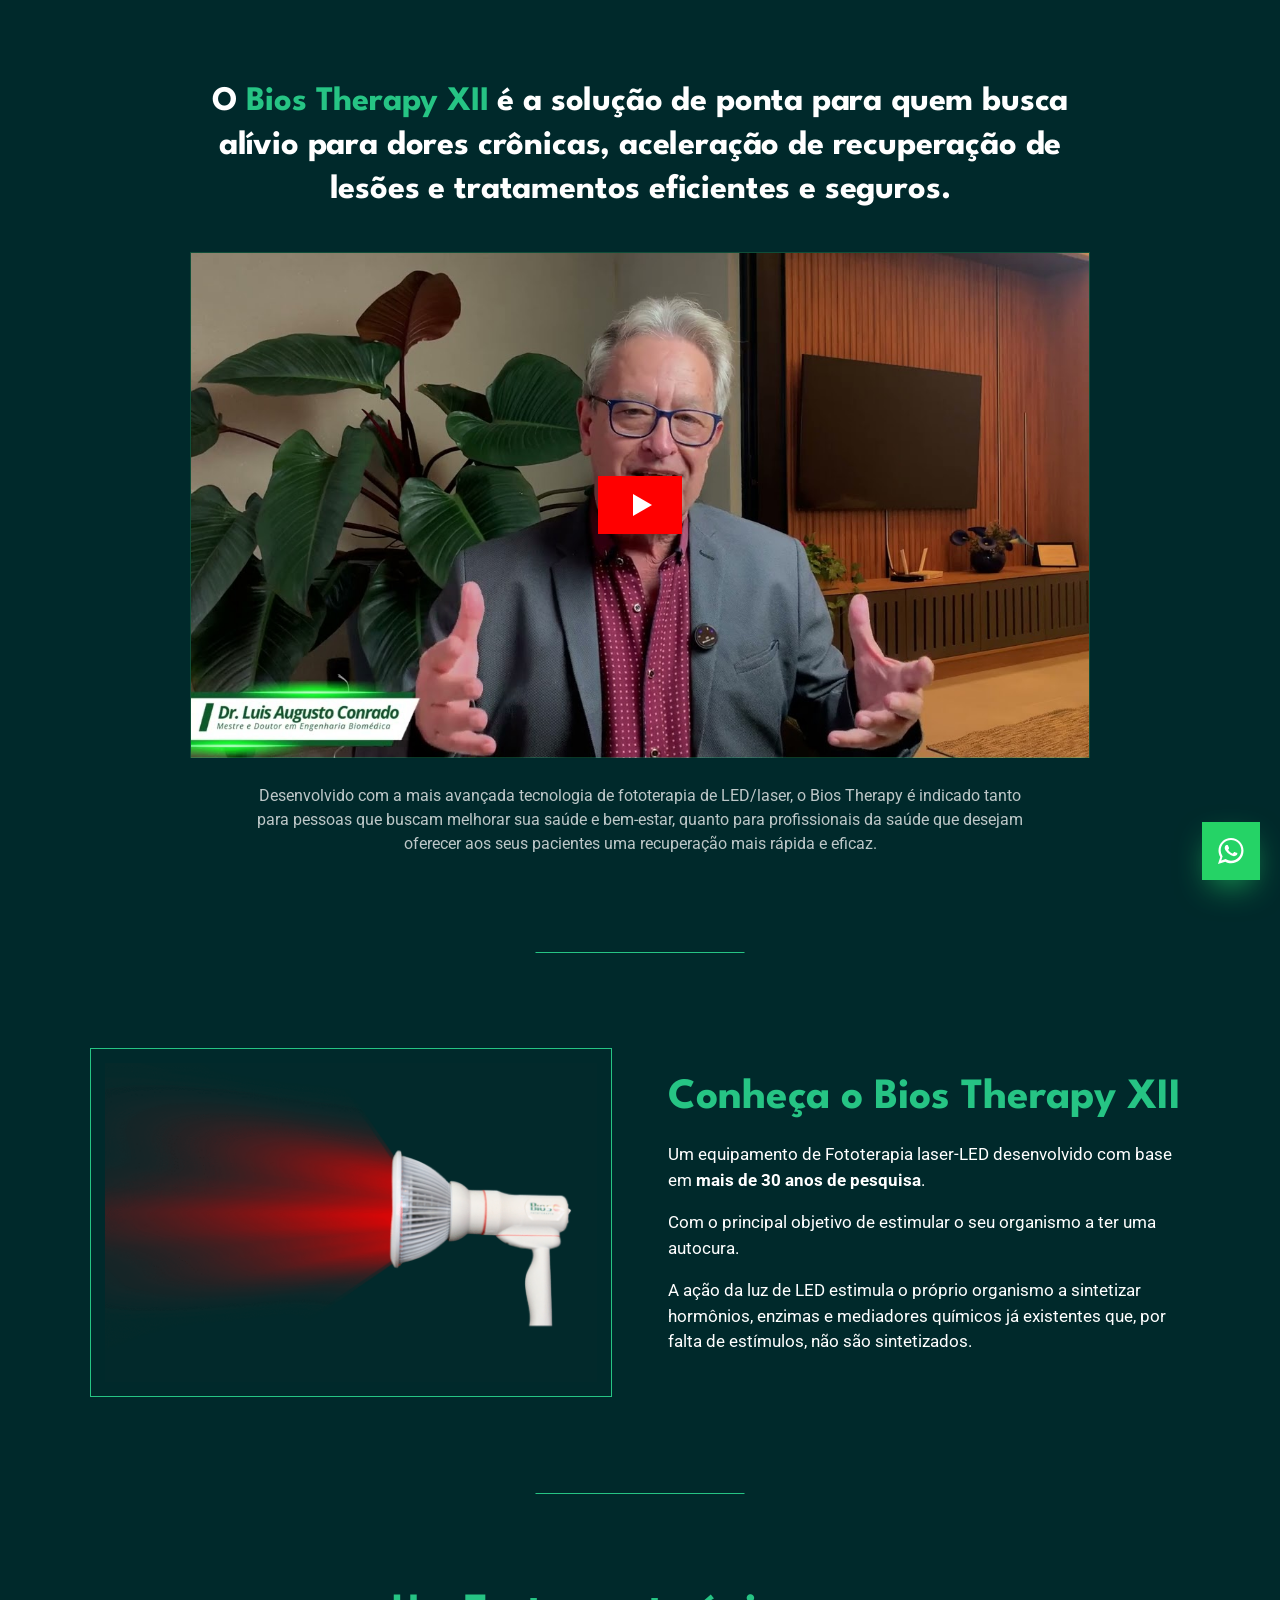
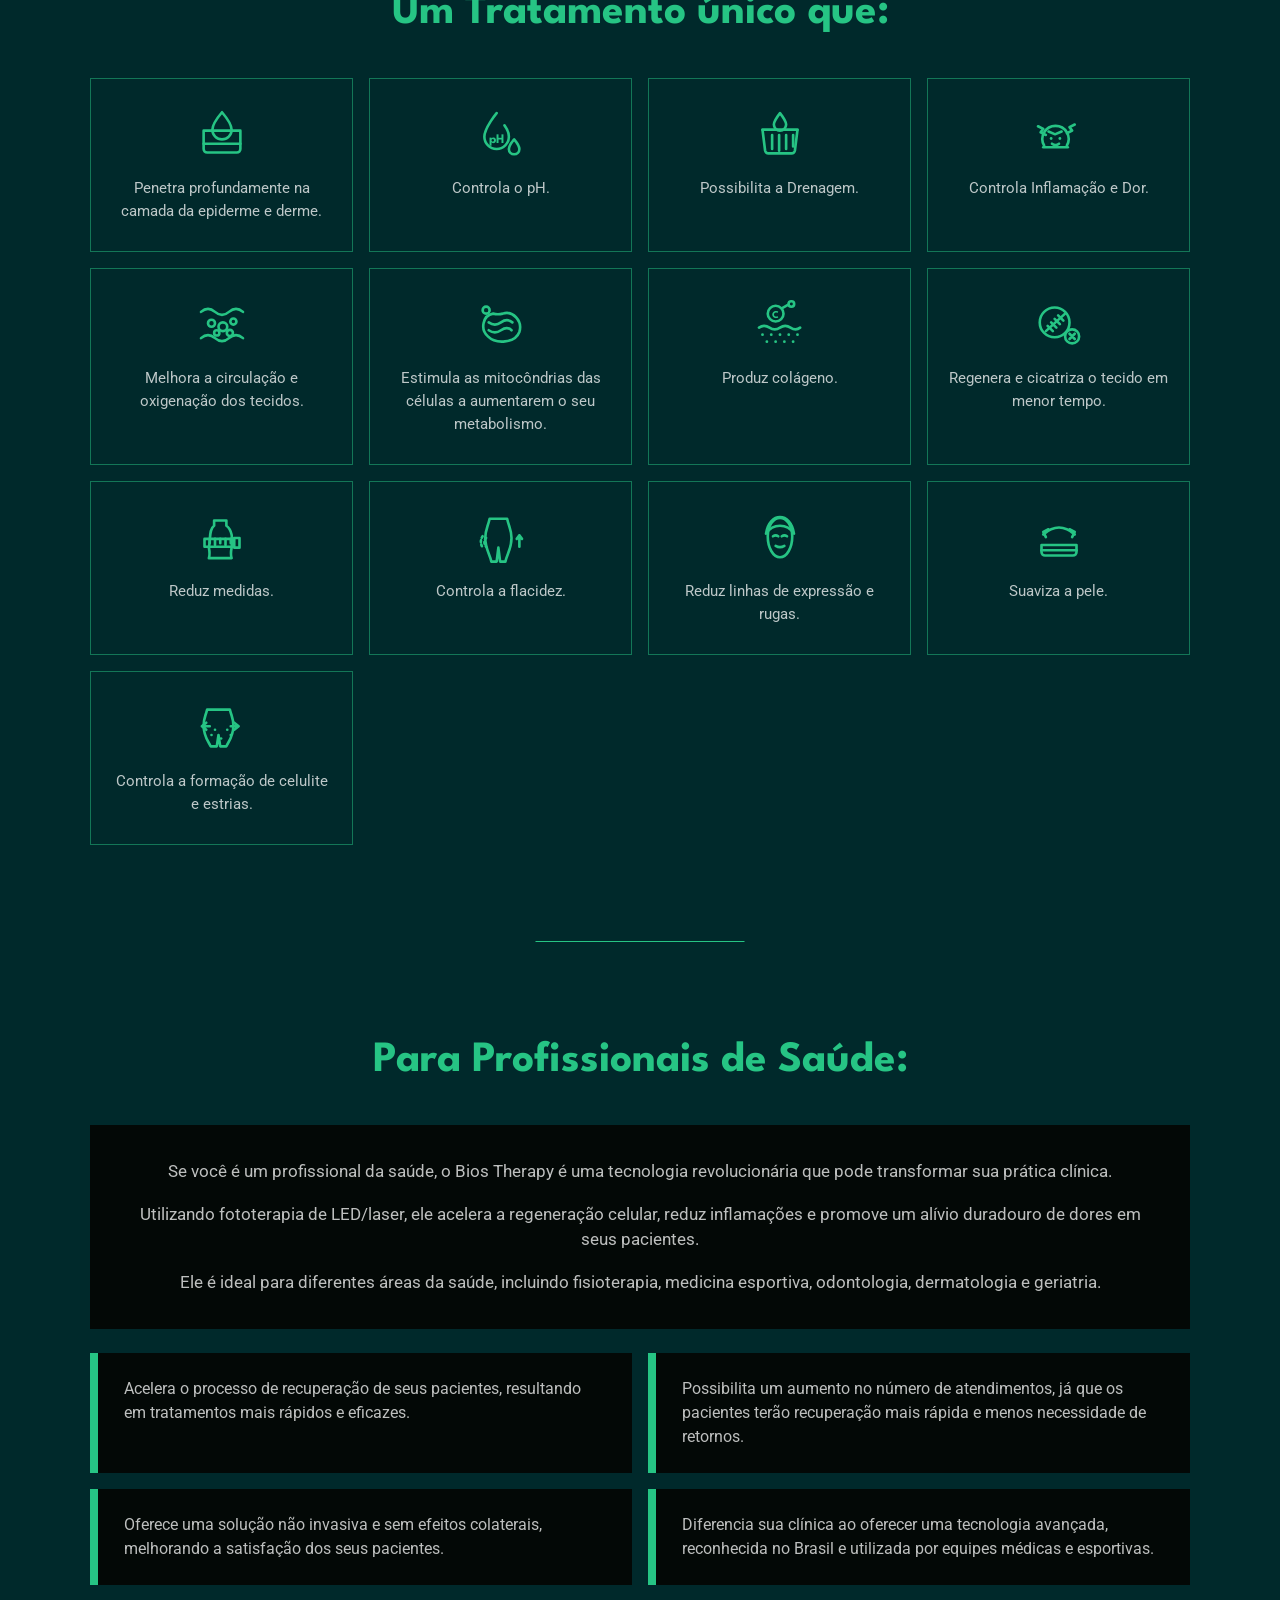
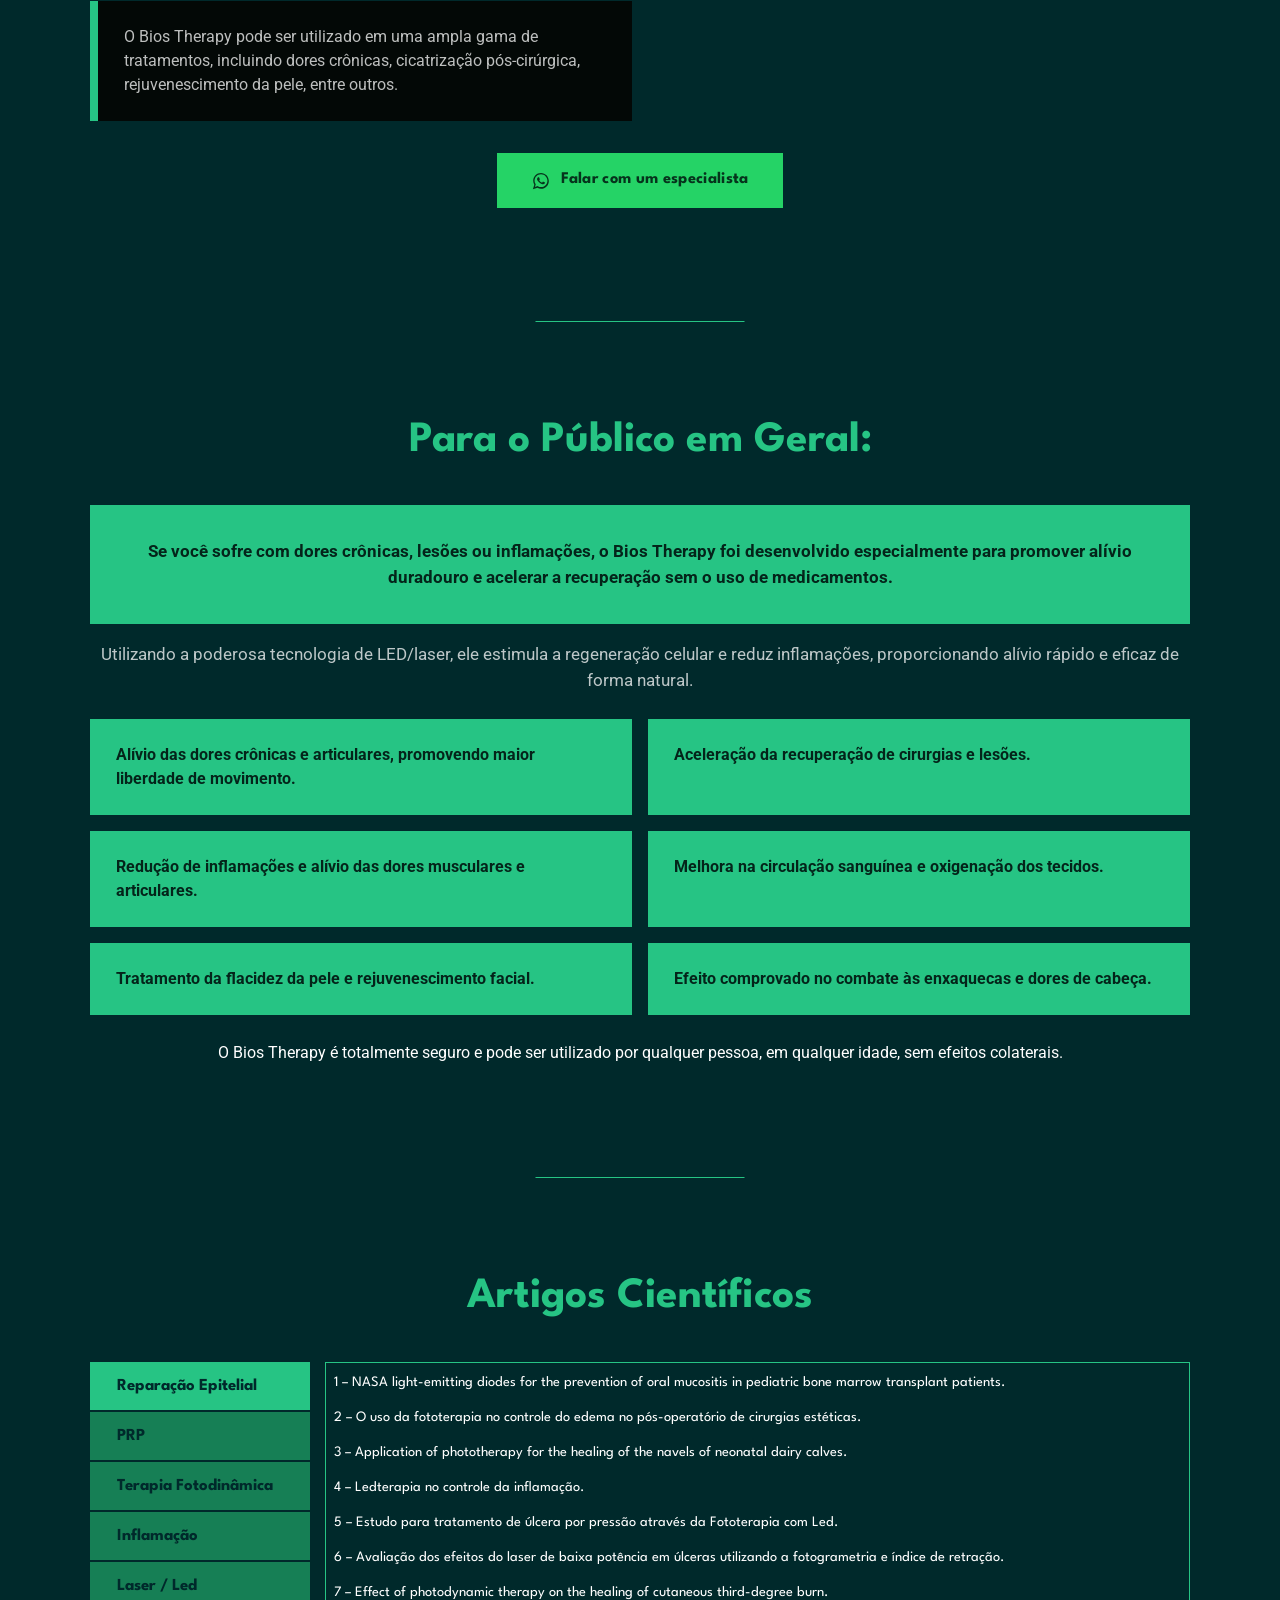
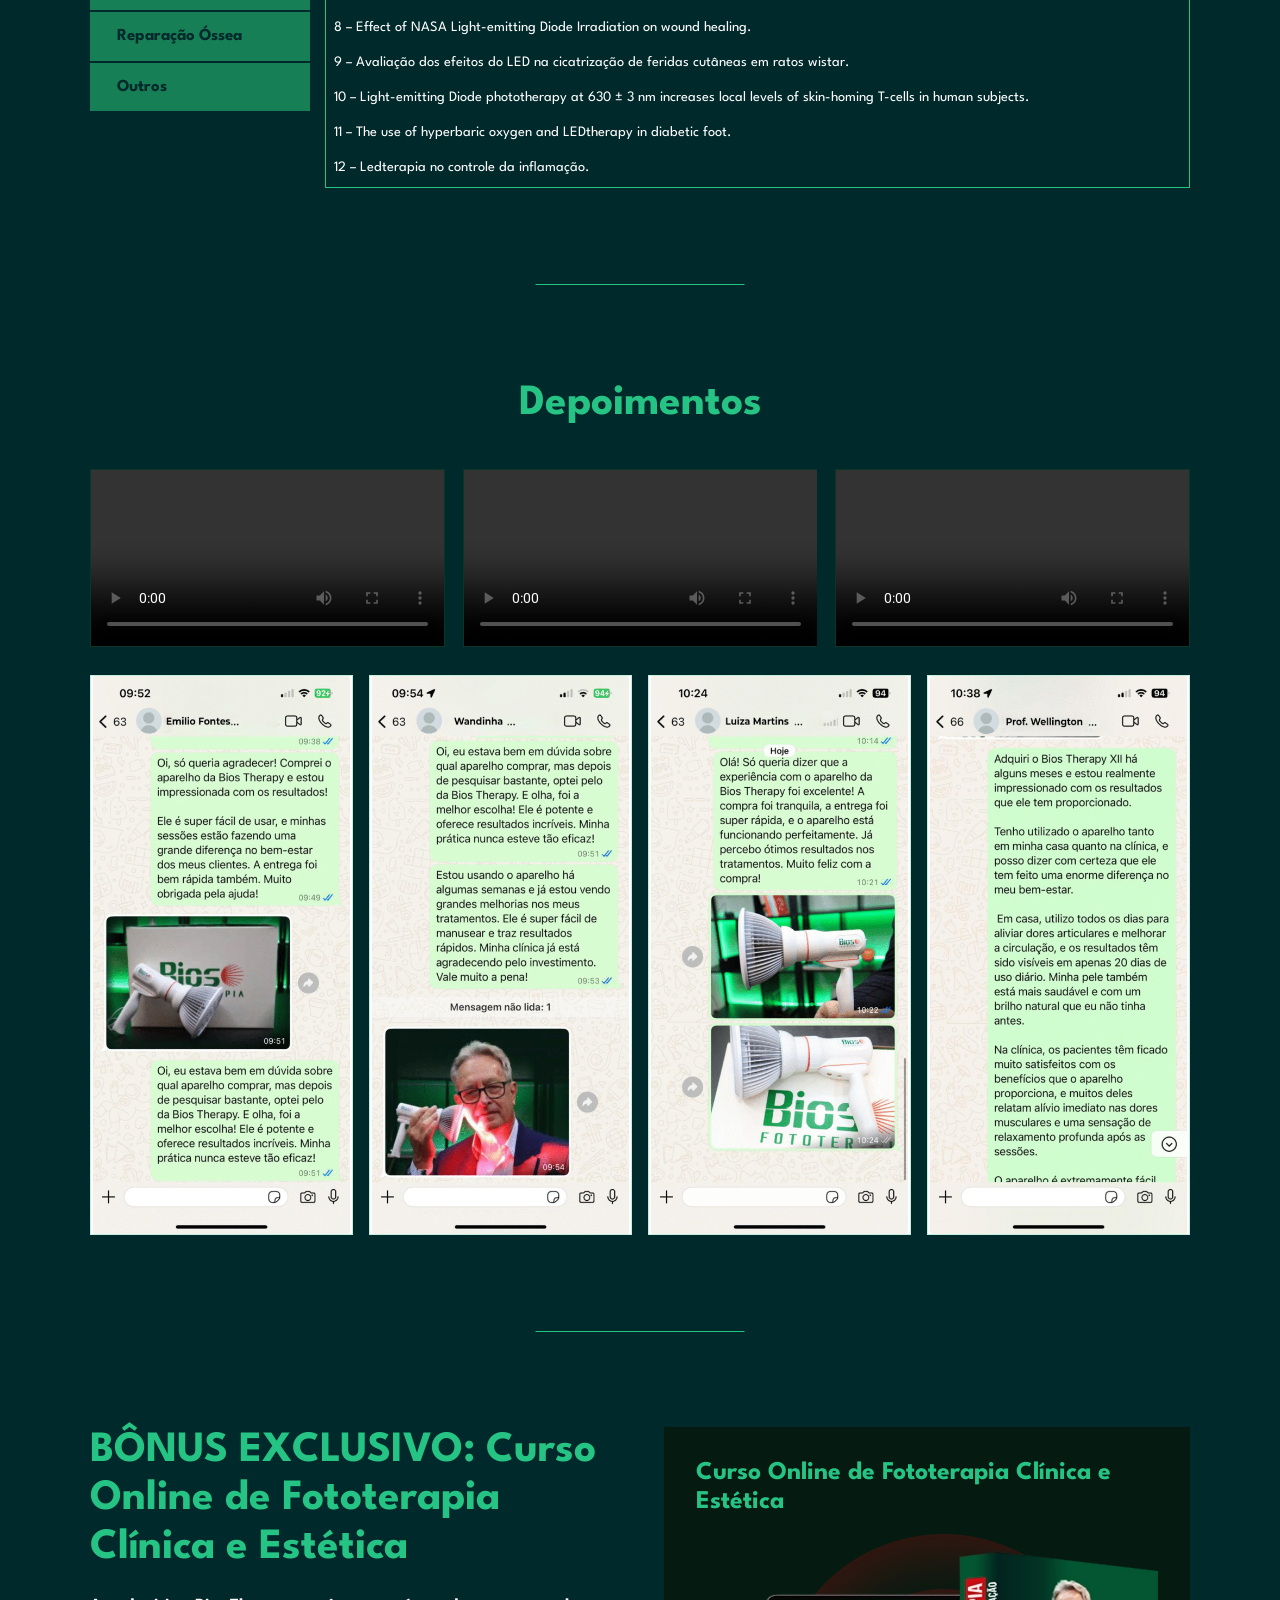
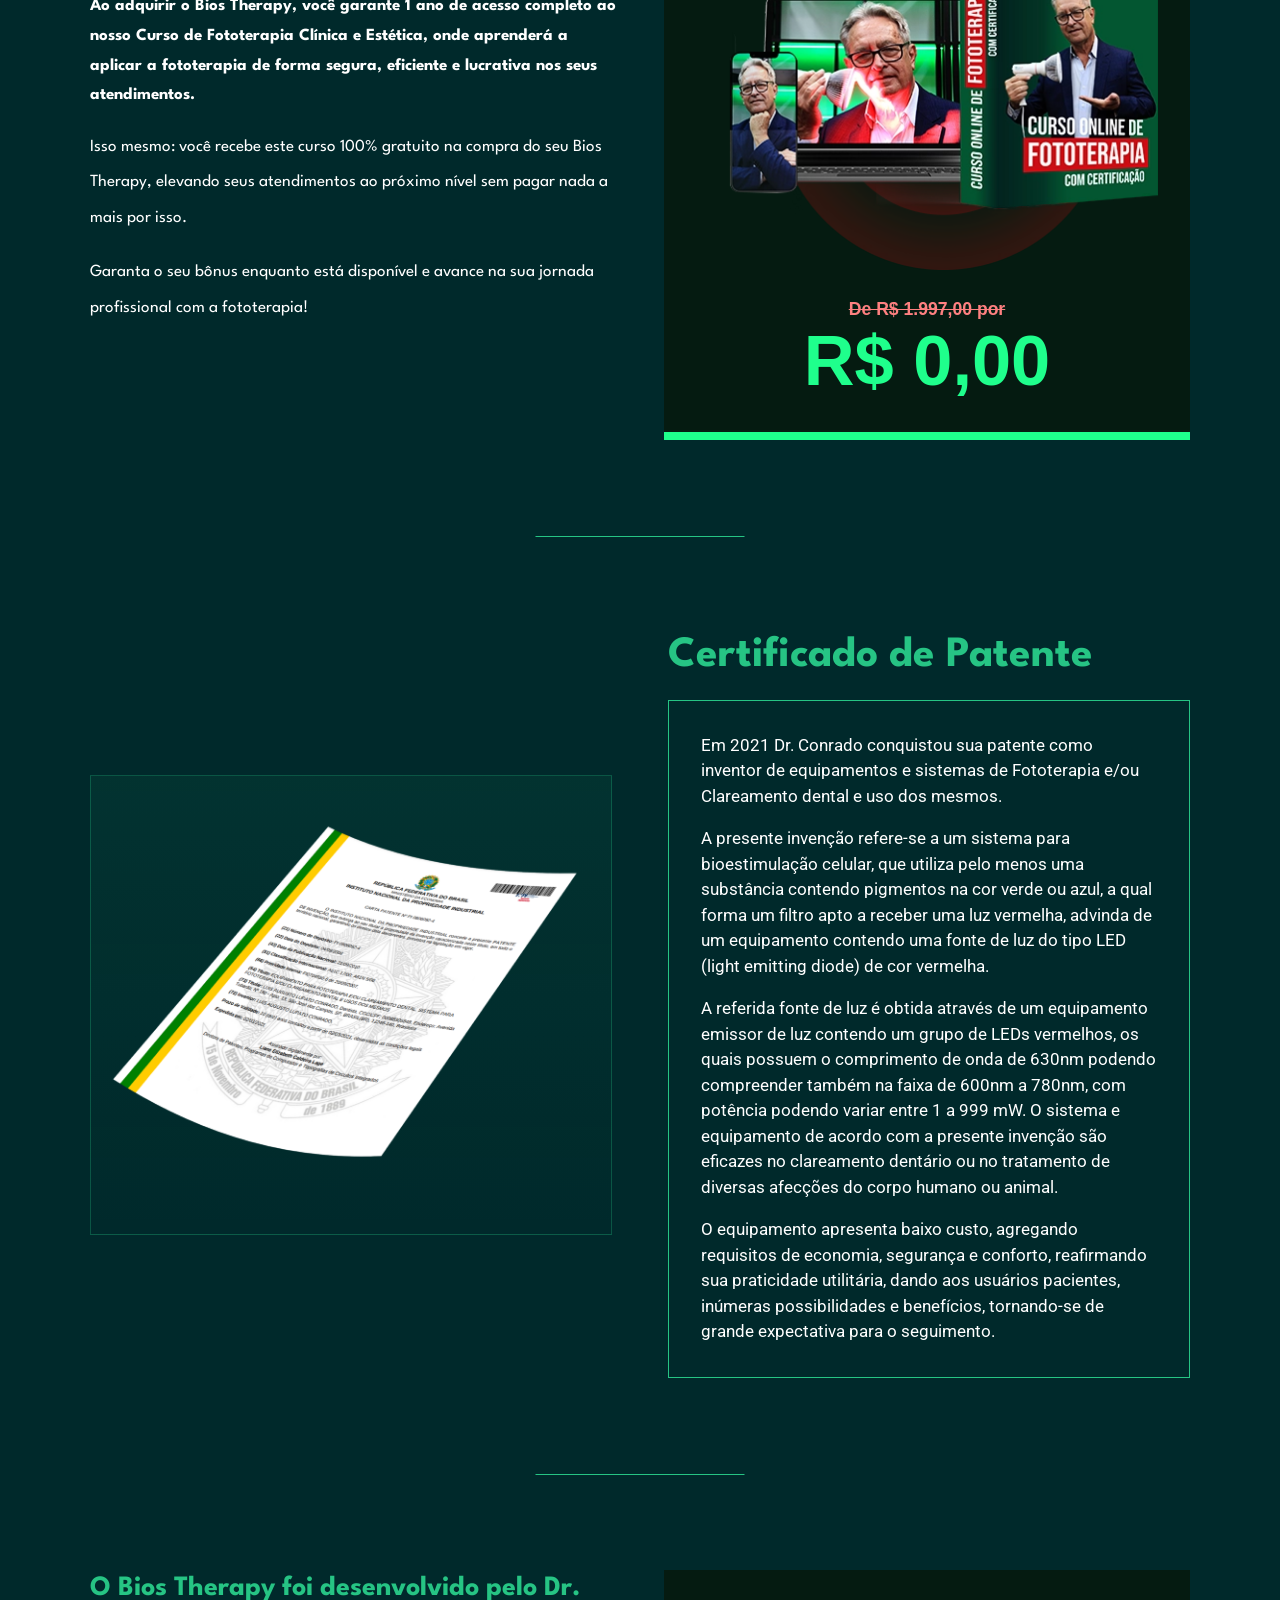
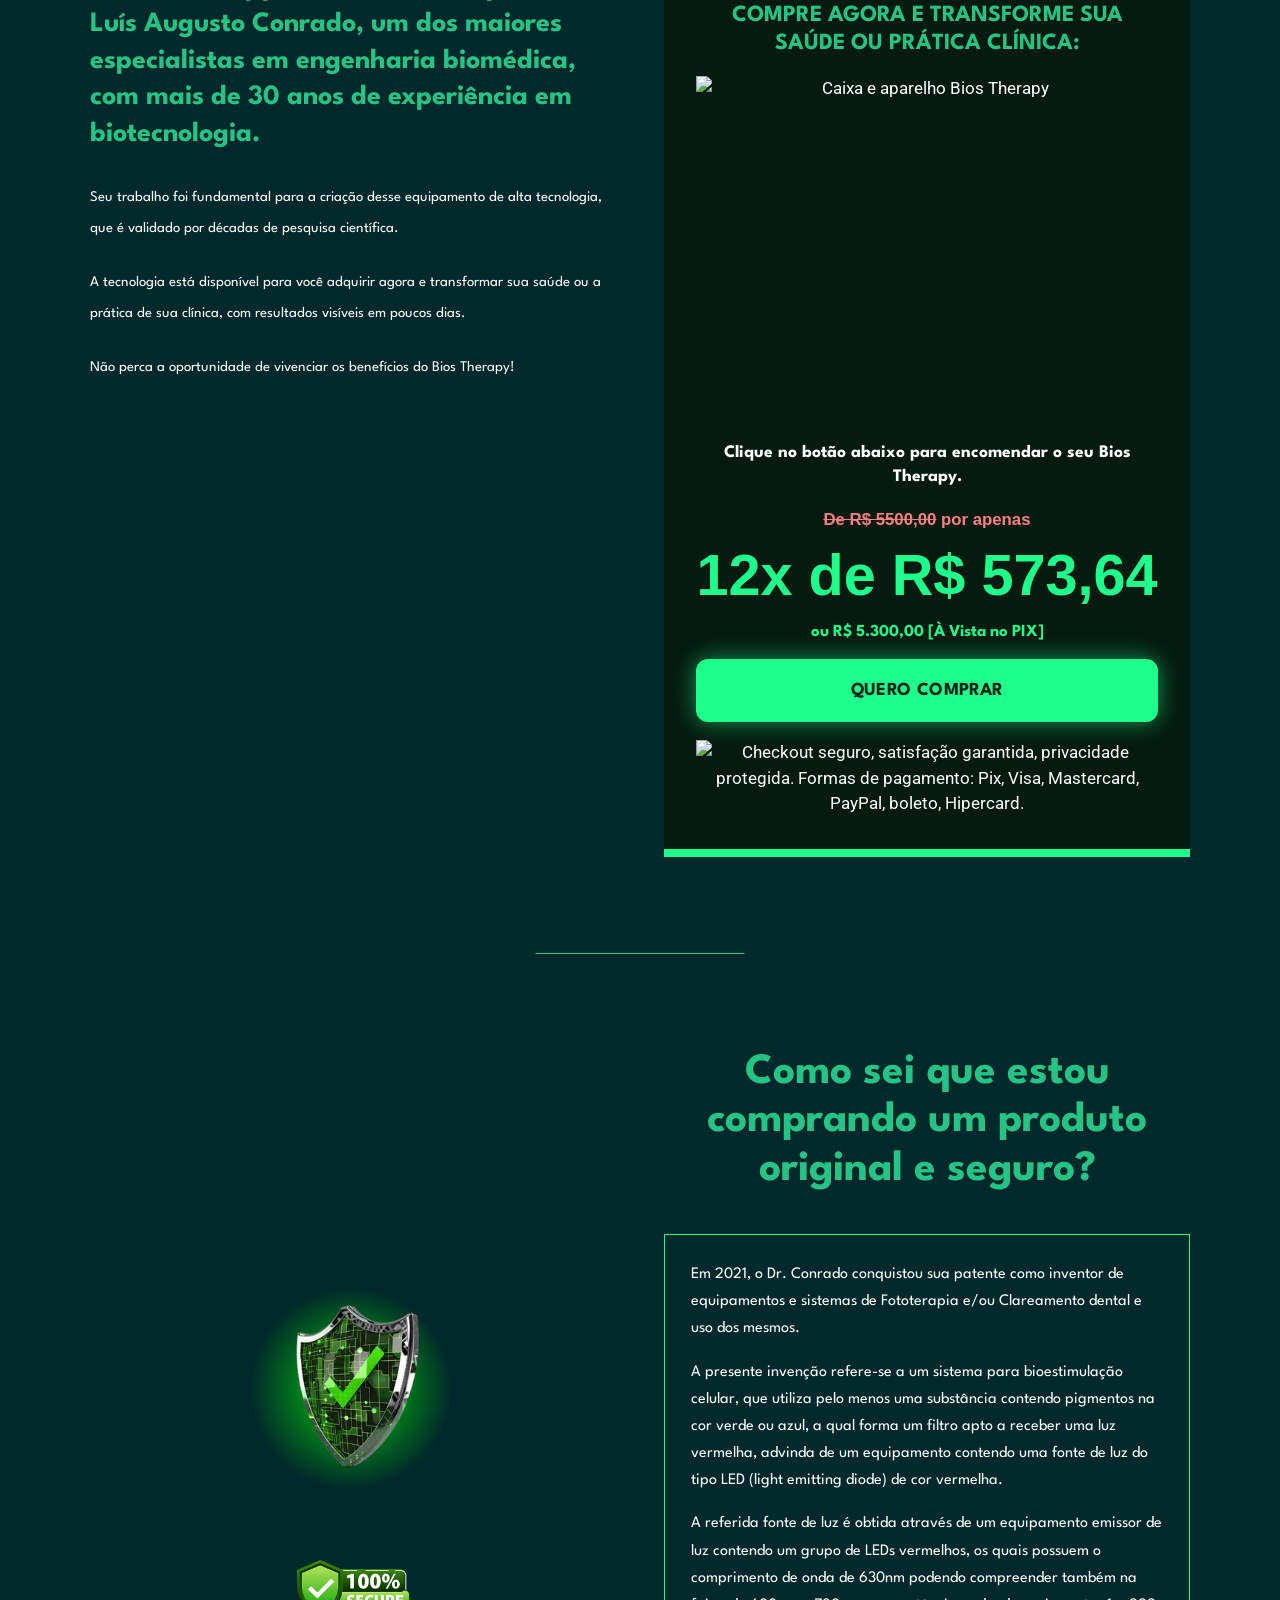
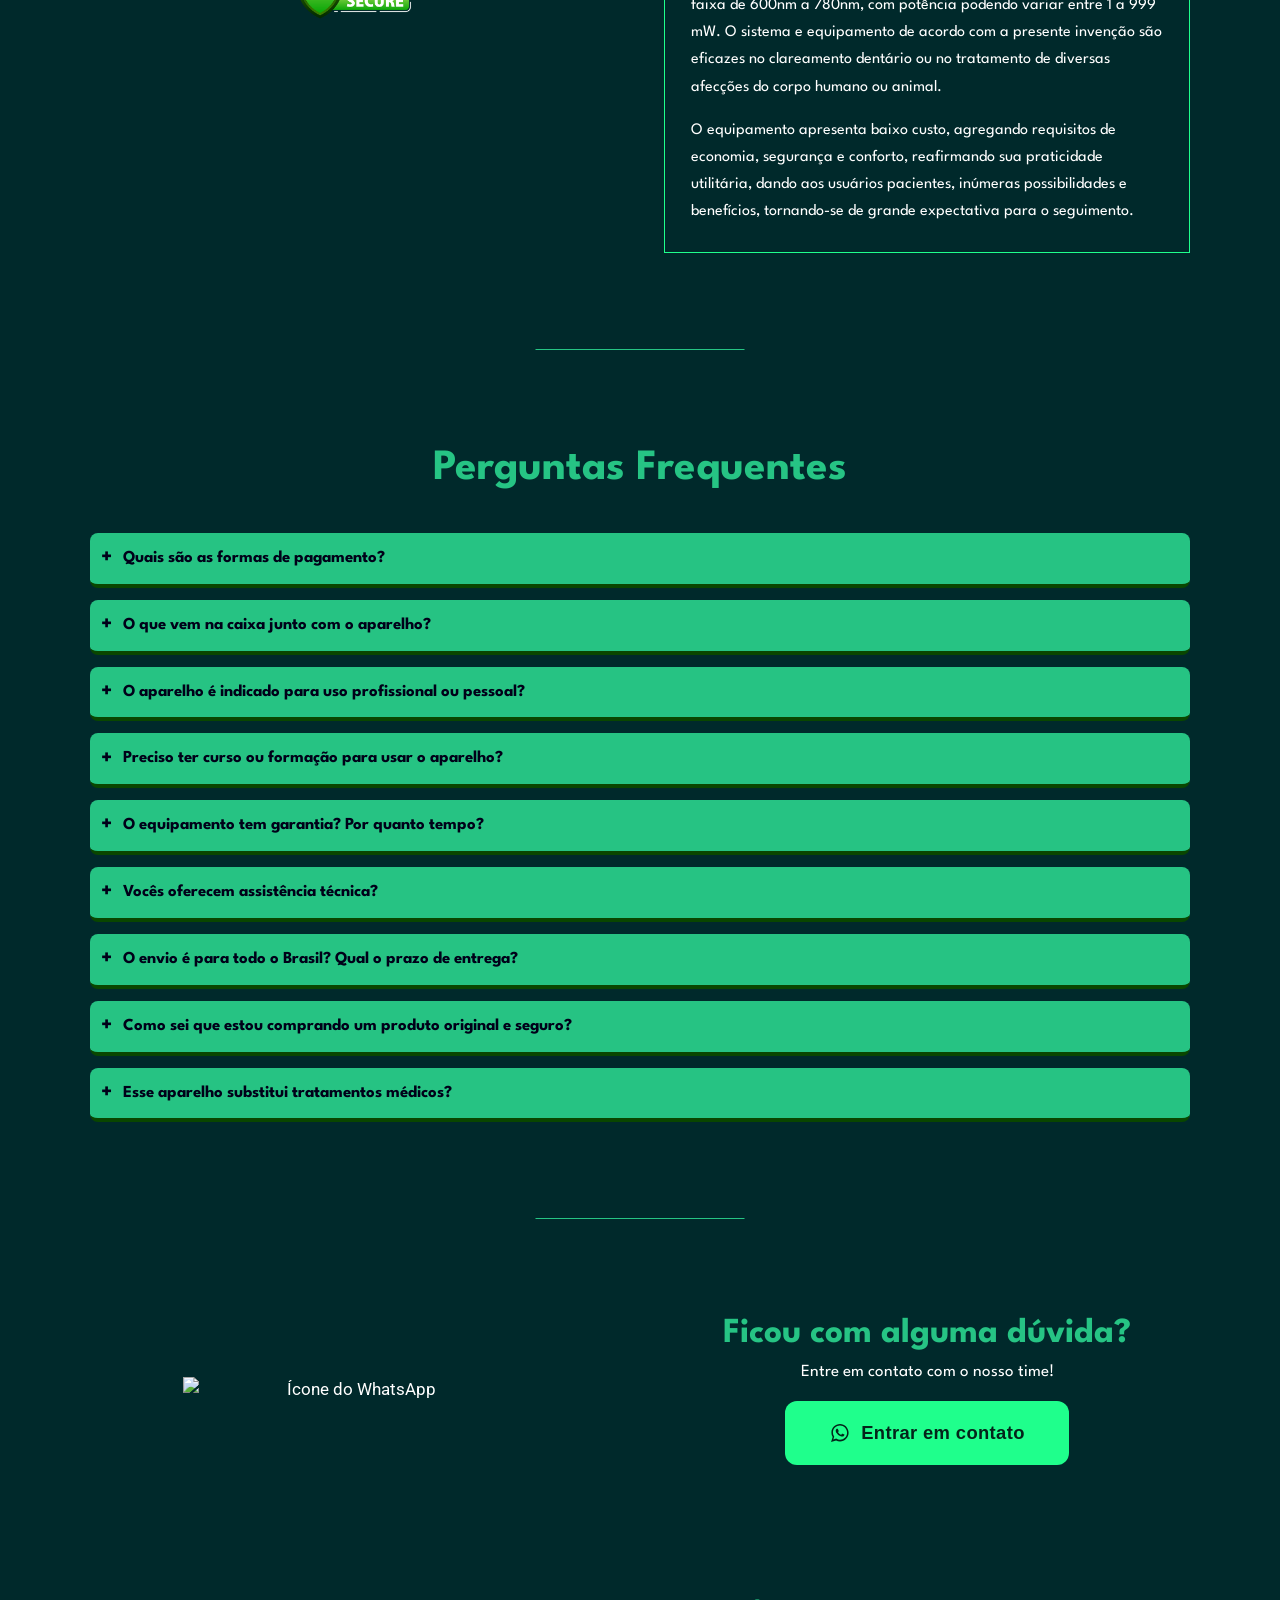
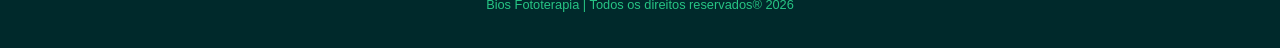
==== index.html @ 313574ec "Site Bios Therapy XII e LP WhatsApp Co-Authored-By: Claude Sonnet 5.5 <noreply@anthropic.com>" ====
<!DOCTYPE html>
<html lang="pt-BR">
<head>
  <meta charset="UTF-8" />
  <meta name="viewport" content="width=device-width, initial-scale=1" />
  <title>Bios Therapy XII — Fototerapia LED/Laser | Dr. Luís Augusto Conrado</title>
  <meta name="description" content="Bios Therapy XII: tecnologia de fototerapia LED/laser para alívio de dores crônicas, aceleração da recuperação de lesões e tratamentos estéticos. Desenvolvido pelo Dr. Luís Augusto Conrado." />
  <meta property="og:title" content="Bios Therapy XII — Fototerapia LED/Laser" />
  <meta property="og:description" content="Alívio para dores crônicas, aceleração de recuperação de lesões e tratamentos eficientes e seguros." />
  <meta property="og:type" content="website" />
  <meta property="og:image" content="assets/img/BiosTherapy.png" />
  <link rel="preconnect" href="https://fonts.googleapis.com" />
  <link rel="preconnect" href="https://fonts.gstatic.com" crossorigin />
  <link href="https://fonts.googleapis.com/css2?family=League+Spartan:wght@400;500;600;700&family=Roboto:wght@400;500;700&family=Roboto+Slab:wght@400;600&display=swap" rel="stylesheet" />
  <link rel="stylesheet" href="css/styles.css" />
  <!-- Google Tag Manager -->
  <script>(function(w,d,s,l,i){w[l]=w[l]||[];w[l].push({'gtm.start':
  new Date().getTime(),event:'gtm.js'});var f=d.getElementsByTagName(s)[0],
  j=d.createElement(s),dl=l!='dataLayer'?'&l='+l:'';j.async=true;j.src=
  'https://www.googletagmanager.com/gtm.js?id='+i+dl;f.parentNode.insertBefore(j,f);
  })(window,document,'script','dataLayer','GTM-KJ3JH5LP');</script>
  <!-- End Google Tag Manager -->

  <!-- Meta Pixel -->
  <script>
  !function(f,b,e,v,n,t,s)
  {if(f.fbq)return;n=f.fbq=function(){n.callMethod?
  n.callMethod.apply(n,arguments):n.queue.push(arguments)};
  if(!f._fbq)f._fbq=n;n.push=n;n.loaded=!0;n.version='2.0';
  n.queue=[];t=b.createElement(e);t.async=!0;
  t.src=v;s=b.getElementsByTagName(e)[0];
  s.parentNode.insertBefore(t,s)}(window, document,'script',
  'https://connect.facebook.net/en_US/fbevents.js');
  fbq('init', '1519435041949261');
  fbq('track', 'PageView');
  </script>
  <noscript><img height="1" width="1" style="display:none" src="https://www.facebook.com/tr?id=1519435041949261&ev=PageView&noscript=1" alt="" /></noscript>

  <!-- TikTok Pixel -->
  <script>
  !function (w, d, t) {
    w.TiktokAnalyticsObject=t;var ttq=w[t]=w[t]||[];ttq.methods=["page","track","identify","instances","debug","on","off","once","ready","alias","group","enableCookie","disableCookie","holdConsent","revokeConsent","grantConsent"],ttq.setAndDefer=function(t,e){t[e]=function(){t.push([e].concat(Array.prototype.slice.call(arguments,0)))}};for(var i=0;i<ttq.methods.length;i++)ttq.setAndDefer(ttq,ttq.methods[i]);ttq.instance=function(t){for(var e=ttq._i[t]||[],n=0;n<ttq.methods.length;n++)ttq.setAndDefer(e,ttq.methods[n]);return e},ttq.load=function(e,n){var r="https://analytics.tiktok.com/i18n/pixel/events.js",o=n&&n.partner;ttq._i=ttq._i||{},ttq._i[e]=[],ttq._i[e]._u=r,ttq._t=ttq._t||{},ttq._t[e]=+new Date,ttq._o=ttq._o||{},ttq._o[e]=n||{};n=document.createElement("script");n.type="text/javascript",n.async=!0,n.src=r+"?sdkid="+e+"&lib="+t;e=document.getElementsByTagName("script")[0];e.parentNode.insertBefore(n,e)};
    ttq.load('D9GHN1RC77U6Q0JCP2K0');
    ttq.page();

    /* Contact: clique em qualquer botão de WhatsApp (TikTok + Meta) */
    document.addEventListener('click', function (e) {
      var link = e.target.closest('a');
      if (!link) return;
      var url = link.href || "";
      if (url.includes("wa.me/5511971975525") || url.includes("api.whatsapp.com")) {
        ttq.track('Contact', { content_name: 'WhatsApp Lead', content_type: 'lead' });
        if (typeof fbq !== 'undefined') {
          fbq('track', 'Contact', { content_name: 'WhatsApp Lead', content_category: 'lead' });
        }
      }
    });
  }(window, document, 'ttq');
  </script>
</head>
<body>
  <!-- Google Tag Manager (noscript) -->
  <noscript><iframe src="https://www.googletagmanager.com/ns.html?id=GTM-KJ3JH5LP" height="0" width="0" style="display:none;visibility:hidden"></iframe></noscript>
  <!-- End Google Tag Manager (noscript) -->

  <!-- ================= SPRITE DE ÍCONES (design system) =================
       Também disponível como arquivos soltos em assets/icons/*.svg
       e como assets/icons/sprite.svg. Use: <svg><use href="#ic-nome"/></svg>
  ==================================================================== -->
  <svg xmlns="http://www.w3.org/2000/svg" style="display:none" aria-hidden="true">
    <defs>
      <g id="ic-base"></g>
    </defs>
    <symbol id="ic-epiderme" viewBox="0 0 64 64" fill="none" stroke="currentColor" stroke-width="3" stroke-linecap="round" stroke-linejoin="round">
      <path d="M32 6c0 0-11 13-11 20a11 11 0 0 0 22 0c0-7-11-20-11-20Z"/>
      <path d="M11 27h42v21a4 4 0 0 1-4 4H15a4 4 0 0 1-4-4Z"/>
      <path d="M11 42h42"/>
    </symbol>
    <symbol id="ic-ph" viewBox="0 0 64 64" fill="none" stroke="currentColor" stroke-width="3" stroke-linecap="round" stroke-linejoin="round">
      <path d="M27 7c0 0-14 17-14 27a14 14 0 0 0 28 0c0-4-2-9-5-13"/>
      <text x="27" y="41" text-anchor="middle" font-family="'League Spartan',Arial,sans-serif" font-size="15" font-weight="700" fill="currentColor" stroke="none">pH</text>
      <path d="M47 37c0 0-6 7-6 11a6 6 0 0 0 12 0c0-4-6-11-6-11Z"/>
    </symbol>
    <symbol id="ic-drenagem" viewBox="0 0 64 64" fill="none" stroke="currentColor" stroke-width="3" stroke-linecap="round" stroke-linejoin="round">
      <path d="M32 7c0 0-7 9-7 13a7 7 0 0 0 14 0c0-4-7-13-7-13Z"/>
      <path d="M12 26h40l-3 24a4 4 0 0 1-4 3H19a4 4 0 0 1-4-3Z"/>
      <path d="M12 26h40"/>
      <path d="M23 32v16M31 32v18M39 32v16M47 32v13"/>
    </symbol>
    <symbol id="ic-dor" viewBox="0 0 64 64" fill="none" stroke="currentColor" stroke-width="3" stroke-linecap="round" stroke-linejoin="round">
      <path d="M15 44a15 15 0 1 1 26 0"/>
      <path d="M14 46h28"/>
      <path d="M20 28l7 3M35 28l-7 3"/>
      <circle cx="23" cy="36" r="1.6" fill="currentColor" stroke="none"/>
      <circle cx="33" cy="36" r="1.6" fill="currentColor" stroke="none"/>
      <path d="M24 42q4 3 8 0"/>
      <path d="M8 22l6 3-3 4 6 3"/>
      <path d="M50 20l-6 3 3 4-6 3"/>
    </symbol>
    <symbol id="ic-circulacao" viewBox="0 0 64 64" fill="none" stroke="currentColor" stroke-width="3" stroke-linecap="round" stroke-linejoin="round">
      <path d="M8 17q8-7 16 0t16 0 16 0"/>
      <path d="M8 47q8-7 16 0t16 0 16 0"/>
      <circle cx="20" cy="30" r="4"/><circle cx="33" cy="34" r="5"/><circle cx="45" cy="28" r="3.5"/>
      <circle cx="26" cy="41" r="3"/><circle cx="41" cy="41" r="3.5"/>
    </symbol>
    <symbol id="ic-mitocondria" viewBox="0 0 64 64" fill="none" stroke="currentColor" stroke-width="3" stroke-linecap="round" stroke-linejoin="round">
      <path d="M23 19C11 21 8 37 17 45c9 9 31 8 36-5C57 27 45 15 34 19c-4 1-7 1-11 0Z"/>
      <path d="M18 29q7 5 14 0t13 0"/>
      <path d="M18 38q7 5 14 0t12 0"/>
      <circle cx="15" cy="15" r="4"/>
    </symbol>
    <symbol id="ic-colageno" viewBox="0 0 64 64" fill="none" stroke="currentColor" stroke-width="3" stroke-linecap="round" stroke-linejoin="round">
      <circle cx="27" cy="19" r="9"/>
      <text x="27" y="24" text-anchor="middle" font-family="'League Spartan',Arial,sans-serif" font-size="12" font-weight="700" fill="currentColor" stroke="none">C</text>
      <path d="M34 13l7-4"/><circle cx="45" cy="8" r="3.2"/>
      <path d="M8 35q6-4 12 0t12 0 12 0 11 0"/>
      <g fill="currentColor" stroke="none">
        <circle cx="12" cy="43" r="1.6"/><circle cx="22" cy="43" r="1.6"/><circle cx="32" cy="43" r="1.6"/><circle cx="42" cy="43" r="1.6"/><circle cx="52" cy="43" r="1.6"/>
        <circle cx="17" cy="51" r="1.6"/><circle cx="27" cy="51" r="1.6"/><circle cx="37" cy="51" r="1.6"/><circle cx="47" cy="51" r="1.6"/>
      </g>
    </symbol>
    <symbol id="ic-cicatriza" viewBox="0 0 64 64" fill="none" stroke="currentColor" stroke-width="3" stroke-linecap="round" stroke-linejoin="round">
      <circle cx="27" cy="29" r="17"/>
      <path d="M17 39 39 19"/>
      <path d="M19 33l6 6M23 29l6 6M27 25l6 6M31 21l6 6"/>
      <circle cx="47" cy="45" r="8"/>
      <path d="M44 42l6 6M50 42l-6 6"/>
    </symbol>
    <symbol id="ic-reduzirmedidas" viewBox="0 0 64 64" fill="none" stroke="currentColor" stroke-width="3" stroke-linecap="round" stroke-linejoin="round">
      <path d="M23 12h14v6c6 4 8 15 6 25-1 5-1 9 0 12H17c1-3 1-7 0-12 2-10 0-21 6-25Z"/>
      <path d="M12 33h34v9H12Z"/>
      <path d="M18 33v5M24 33v7M30 33v5M36 33v7M42 33v5"/>
      <path d="M46 32h6v11h-6"/>
    </symbol>
    <symbol id="ic-flacidez" viewBox="0 0 64 64" fill="none" stroke="currentColor" stroke-width="3" stroke-linecap="round" stroke-linejoin="round">
      <path d="M21 10h18c2 9 5 13 5 22 0 12-5 18-7 27h-6l-2-16-2 16h-6c-2-9-7-15-7-27 0-9 3-13 5-22Z"/>
      <path d="M15 32q-4 5 0 10" stroke-dasharray="2 3"/>
      <path d="M11 30q-4 6 0 13" stroke-dasharray="2 3"/>
      <path d="M50 33l3-4 3 4M53 29v13"/>
    </symbol>
    <symbol id="ic-linhas" viewBox="0 0 64 64" fill="none" stroke="currentColor" stroke-width="3" stroke-linecap="round" stroke-linejoin="round">
      <path d="M18 30c0-13 7-21 14-21s14 8 14 21-6 24-14 24-14-11-14-24Z"/>
      <path d="M16 27c2-13 9-19 16-19s14 6 16 19c-4-6-10-9-16-9s-12 3-16 9Z"/>
      <path d="M24 30q3-2 6 0M34 30q3-2 6 0"/>
      <path d="M27 41q5 3 10 0"/>
    </symbol>
    <symbol id="ic-pelesuave" viewBox="0 0 64 64" fill="none" stroke="currentColor" stroke-width="3" stroke-linecap="round" stroke-linejoin="round">
      <path d="M12 40h40v8a4 4 0 0 1-4 4H16a4 4 0 0 1-4-4Z"/>
      <path d="M12 46h40"/>
      <path d="M14 28q18-16 36 0"/>
      <path d="M44 22l6 3-3 6"/>
      <path d="M20 22l-6 3 3 6"/>
    </symbol>
    <symbol id="ic-celulite" viewBox="0 0 64 64" fill="none" stroke="currentColor" stroke-width="3" stroke-linecap="round" stroke-linejoin="round">
      <path d="M19 11h22c2 8 4 10 4 18 0 13-6 19-8 24h-7l-2-13-2 13h-7c-2-5-8-11-8-24 0-8 2-10 4-18Z"/>
      <path d="M9 30h9M14 26l-5 4 5 4"/>
      <path d="M51 30h-9M46 26l5 4-5 4"/>
      <g fill="currentColor" stroke="none">
        <circle cx="24" cy="34" r="1.5"/><circle cx="20" cy="40" r="1.5"/><circle cx="38" cy="34" r="1.5"/><circle cx="42" cy="40" r="1.5"/><circle cx="31" cy="44" r="1.5"/>
      </g>
    </symbol>
    <symbol id="ic-whatsapp" viewBox="0 0 32 32" fill="currentColor">
      <path d="M16 3C9 3 3.5 8.5 3.5 15.5c0 2.3.6 4.5 1.8 6.4L3 29l7.3-2.2c1.8 1 3.8 1.5 5.7 1.5 7 0 12.5-5.5 12.5-12.5S23 3 16 3zm0 22.7c-1.8 0-3.5-.5-5-1.4l-.4-.2-4.3 1.3 1.3-4.2-.3-.4a10 10 0 0 1-1.6-5.4c0-5.7 4.6-10.3 10.3-10.3S26.3 9.8 26.3 15.5 21.7 25.7 16 25.7zm5.8-7.7c-.3-.2-1.9-.9-2.2-1s-.5-.2-.7.2-.8 1-1 1.2-.4.3-.7.1a8.2 8.2 0 0 1-4-3.5c-.3-.5.3-.5.8-1.6.1-.2 0-.4 0-.6l-1-2.4c-.3-.6-.5-.5-.7-.5h-.6c-.2 0-.6.1-.9.4-1.2 1.3-1.5 2.8-.4 4.9a13.4 13.4 0 0 0 5.6 5c3.3 1.4 3.3 1 3.9.9.6 0 1.9-.8 2.2-1.5.3-.8.3-1.4.2-1.5-.1-.2-.3-.3-.6-.5z"/>
    </symbol>
  </svg>


  <main id="top">

    <!-- ================= HERO ================= -->
    <section class="section hero">
      <div class="wrap hero__inner">
        <h1 class="reveal">O <span class="hl">Bios Therapy XII</span> é a solução de ponta para quem busca alívio para dores crônicas, aceleração de recuperação de lesões e tratamentos eficientes e seguros.</h1>
        <div class="reveal video" data-poster="assets/img/vsl-poster.jpg" data-embed="https://www.youtube.com/embed/UoHzy4hWiq8?autoplay=1&rel=0">
          <button class="video__play" aria-label="Assistir VSL do Bios Therapy XII"></button>
        </div>
        <p class="reveal">Desenvolvido com a mais avançada tecnologia de fototerapia de LED/laser, o Bios Therapy é indicado tanto para pessoas que buscam melhorar sua saúde e bem-estar, quanto para profissionais da saúde que desejam oferecer aos seus pacientes uma recuperação mais rápida e eficaz.</p>
      </div>
    </section>

    <!-- ================= CONHEÇA ================= -->
    <section class="section">
      <div class="wrap split">
        <div class="reveal figure-frame figure-frame--green">
          <img src="assets/img/BiosTherapy.png" width="1024" height="664" alt="Aparelho Bios Therapy XII emitindo luz de fototerapia" />
        </div>
        <div class="reveal">
          <h2 class="h-section left">Conheça o Bios Therapy XII</h2>
          <p>Um equipamento de Fototerapia laser-LED desenvolvido com base em <strong>mais de 30 anos de pesquisa</strong>.</p>
          <p>Com o principal objetivo de estimular o seu organismo a ter uma autocura.</p>
          <p>A ação da luz de LED estimula o próprio organismo a sintetizar hormônios, enzimas e mediadores químicos já existentes que, por falta de estímulos, não são sintetizados.</p>
        </div>
      </div>
    </section>

    <!-- ================= BENEFÍCIOS (ícones SVG) ================= -->
    <section class="section">
      <div class="wrap">
        <h2 class="h-section reveal">Um Tratamento único que:</h2>
        <div class="benefits">
          <div class="benefit reveal"><span class="benefit__icon"><svg><use href="#ic-epiderme"/></svg></span><p>Penetra profundamente na camada da epiderme e derme.</p></div>
          <div class="benefit reveal"><span class="benefit__icon"><svg><use href="#ic-ph"/></svg></span><p>Controla o pH.</p></div>
          <div class="benefit reveal"><span class="benefit__icon"><svg><use href="#ic-drenagem"/></svg></span><p>Possibilita a Drenagem.</p></div>
          <div class="benefit reveal"><span class="benefit__icon"><svg><use href="#ic-dor"/></svg></span><p>Controla Inflamação e Dor.</p></div>
          <div class="benefit reveal"><span class="benefit__icon"><svg><use href="#ic-circulacao"/></svg></span><p>Melhora a circulação e oxigenação dos tecidos.</p></div>
          <div class="benefit reveal"><span class="benefit__icon"><svg><use href="#ic-mitocondria"/></svg></span><p>Estimula as mitocôndrias das células a aumentarem o seu metabolismo.</p></div>
          <div class="benefit reveal"><span class="benefit__icon"><svg><use href="#ic-colageno"/></svg></span><p>Produz colágeno.</p></div>
          <div class="benefit reveal"><span class="benefit__icon"><svg><use href="#ic-cicatriza"/></svg></span><p>Regenera e cicatriza o tecido em menor tempo.</p></div>
          <div class="benefit reveal"><span class="benefit__icon"><svg><use href="#ic-reduzirmedidas"/></svg></span><p>Reduz medidas.</p></div>
          <div class="benefit reveal"><span class="benefit__icon"><svg><use href="#ic-flacidez"/></svg></span><p>Controla a flacidez.</p></div>
          <div class="benefit reveal"><span class="benefit__icon"><svg><use href="#ic-linhas"/></svg></span><p>Reduz linhas de expressão e rugas.</p></div>
          <div class="benefit reveal"><span class="benefit__icon"><svg><use href="#ic-pelesuave"/></svg></span><p>Suaviza a pele.</p></div>
          <div class="benefit reveal"><span class="benefit__icon"><svg><use href="#ic-celulite"/></svg></span><p>Controla a formação de celulite e estrias.</p></div>
        </div>
      </div>
    </section>

    <!-- ================= PROFISSIONAIS ================= -->
    <section class="section">
      <div class="wrap">
        <h2 class="h-section reveal">Para Profissionais de Saúde:</h2>
        <div class="textbox--dark reveal">
          <p>Se você é um profissional da saúde, o Bios Therapy é uma tecnologia revolucionária que pode transformar sua prática clínica.</p>
          <p>Utilizando fototerapia de LED/laser, ele acelera a regeneração celular, reduz inflamações e promove um alívio duradouro de dores em seus pacientes.</p>
          <p>Ele é ideal para diferentes áreas da saúde, incluindo fisioterapia, medicina esportiva, odontologia, dermatologia e geriatria.</p>
        </div>
        <div class="pill-grid cols-2">
          <div class="pill pill--dark reveal"><p>Acelera o processo de recuperação de seus pacientes, resultando em tratamentos mais rápidos e eficazes.</p></div>
          <div class="pill pill--dark reveal"><p>Possibilita um aumento no número de atendimentos, já que os pacientes terão recuperação mais rápida e menos necessidade de retornos.</p></div>
          <div class="pill pill--dark reveal"><p>Oferece uma solução não invasiva e sem efeitos colaterais, melhorando a satisfação dos seus pacientes.</p></div>
          <div class="pill pill--dark reveal"><p>Diferencia sua clínica ao oferecer uma tecnologia avançada, reconhecida no Brasil e utilizada por equipes médicas e esportivas.</p></div>
          <div class="pill pill--dark reveal"><p>O Bios Therapy pode ser utilizado em uma ampla gama de tratamentos, incluindo dores crônicas, cicatrização pós-cirúrgica, rejuvenescimento da pele, entre outros.</p></div>
        </div>
        <p class="center reveal" style="margin-top:32px">
          <a class="btn btn--wa" href="https://api.whatsapp.com/send/?phone=5511971975525&text&type=phone_number&app_absent=0" target="_blank" rel="noopener">
            <svg width="20" height="20"><use href="#ic-whatsapp"/></svg> Falar com um especialista
          </a>
        </p>
      </div>
    </section>

    <!-- ================= PÚBLICO EM GERAL ================= -->
    <section class="section">
      <div class="wrap">
        <h2 class="h-section reveal">Para o Público em Geral:</h2>
        <p class="callout--green reveal">Se você sofre com dores crônicas, lesões ou inflamações, o Bios Therapy foi desenvolvido especialmente para promover alívio duradouro e acelerar a recuperação sem o uso de medicamentos.</p>
        <p class="center reveal">Utilizando a poderosa tecnologia de LED/laser, ele estimula a regeneração celular e reduz inflamações, proporcionando alívio rápido e eficaz de forma natural.</p>
        <div class="pill-grid cols-2">
          <div class="pill pill--green reveal"><p>Alívio das dores crônicas e articulares, promovendo maior liberdade de movimento.</p></div>
          <div class="pill pill--green reveal"><p>Aceleração da recuperação de cirurgias e lesões.</p></div>
          <div class="pill pill--green reveal"><p>Redução de inflamações e alívio das dores musculares e articulares.</p></div>
          <div class="pill pill--green reveal"><p>Melhora na circulação sanguínea e oxigenação dos tecidos.</p></div>
          <div class="pill pill--green reveal"><p>Tratamento da flacidez da pele e rejuvenescimento facial.</p></div>
          <div class="pill pill--green reveal"><p>Efeito comprovado no combate às enxaquecas e dores de cabeça.</p></div>
        </div>
        <p class="statement reveal">O Bios Therapy é totalmente seguro e pode ser utilizado por qualquer pessoa, em qualquer idade, sem efeitos colaterais.</p>
      </div>
    </section>

    <!-- ================= ARTIGOS CIENTÍFICOS ================= -->
    <section class="section">
      <div class="wrap">
        <h2 class="h-section reveal">Artigos Científicos</h2>
        <div class="tabs reveal">
          <div class="tabs__list" role="tablist" aria-label="Categorias de artigos" data-tabs>
            <button class="tabs__btn" role="tab" data-tab="epitelial">Reparação Epitelial</button>
            <button class="tabs__btn" role="tab" data-tab="prp">PRP</button>
            <button class="tabs__btn" role="tab" data-tab="pdt">Terapia Fotodinâmica</button>
            <button class="tabs__btn" role="tab" data-tab="inflamacao">Inflamação</button>
            <button class="tabs__btn" role="tab" data-tab="laserled">Laser / Led</button>
            <button class="tabs__btn" role="tab" data-tab="ossea">Reparação Óssea</button>
            <button class="tabs__btn" role="tab" data-tab="outros">Outros</button>
          </div>

          <div class="tabs__panel" role="tabpanel" data-tabpanel="epitelial">
            <ol>
              <li>NASA light-emitting diodes for the prevention of oral mucositis in pediatric bone marrow transplant patients.</li>
              <li>O uso da fototerapia no controle do edema no pós-operatório de cirurgias estéticas.</li>
              <li>Application of phototherapy for the healing of the navels of neonatal dairy calves.</li>
              <li>Ledterapia no controle da inflamação.</li>
              <li>Estudo para tratamento de úlcera por pressão através da Fototerapia com Led.</li>
              <li>Avaliação dos efeitos do laser de baixa potência em úlceras utilizando a fotogrametria e índice de retração.</li>
              <li>Effect of photodynamic therapy on the healing of cutaneous third-degree burn.</li>
              <li>Effect of NASA Light-emitting Diode Irradiation on wound healing.</li>
              <li>Avaliação dos efeitos do LED na cicatrização de feridas cutâneas em ratos wistar.</li>
              <li>Light-emitting Diode phototherapy at 630 ± 3 nm increases local levels of skin-homing T-cells in human subjects.</li>
              <li>The use of hyperbaric oxygen and LEDtherapy in diabetic foot.</li>
              <li>Ledterapia no controle da inflamação.</li>
            </ol>
          </div>

          <div class="tabs__panel" role="tabpanel" data-tabpanel="prp" hidden>
            <ol>
              <li>Métodos e Aplicações do Plasma Rico em Plaquetas: Uma Revisão.</li>
              <li>Contributions to classification of platelet rich plasma — proposal of a new classification: MARSPILL.</li>
              <li>Platelet Rich Plasma Treatment of Androgenetic Alopecia in Men and Women.</li>
              <li>To evaluate the effect of combining photo-activation therapy with platelet-rich plasma injections for the novel treatment of osteoarthritis.</li>
              <li>Avaliação do efeito do plasma rico em plaquetas fotoestimulado pelo laser de baixa potência no processo de regeneração óssea.</li>
              <li>Inflammatory Interaction Between LIGHT and Proteinase-Activated Receptor-2 in Endothelial Cells.</li>
              <li>Revisão Sistemática da Literatura sobre a efetividade clínica do Plasma Rico em Plaquetas para o Tratamento Dermatológico Estético.</li>
              <li>Stem cell Therapy for idiopathic pulmonary fibrosis: a protocol proposal.</li>
            </ol>
          </div>

          <div class="tabs__panel" role="tabpanel" data-tabpanel="pdt" hidden>
            <ol>
              <li>Regeneration of human bones in hip osteonecrosis and human cartilage in knee osteoarthritis with autologous adipose-tissue-derived stem cells: a case series.</li>
              <li>NASA Light-emitting diodes for the prevention of oral mucositis in pediatric bone marrow transplant patients.</li>
              <li>Antimicrobial photodynamic therapy combined with conventional endodontic treatment to eliminate root canal biofilm infection.</li>
              <li>Aplicação da Terapia Fotodinâmica e Laserterapia em Implantodontia.</li>
              <li>Comparative study among three different phototherapy protocols to treat chemotherapy-induced oral mucositis in hamsters.</li>
              <li>O uso da Ledterapia na mucosite oral: avanços na prevenção e tratamento.</li>
              <li>Photobiomodulation and cancer: what is the truth?</li>
              <li>Terapia LED de baixa intensidade no tratamento da dor durante o movimento ortodôntico.</li>
              <li>Photodiagnosis and photodynamic therapy — review: PDT experience in Brazil, a regional profile.</li>
              <li>Antimicrobial comparison of effectiveness of endodontic therapy and endodontic therapy combined with photo-desinfection on patients with periapical lesion. A 6-month follow up.</li>
              <li>PDT — Photochemical &amp; Photobiological Sciences.</li>
              <li>Aplicação de terapia fotodinâmica e laserterapia em implantodontia.</li>
              <li>Antimicrobial comparison of effectiveness of endodontic therapy and endodontic therapy combined with photo-desinfection on patients with periapical lesion. A 6-month follow up.</li>
              <li>Antimicrobial effects of photodynamic therapy on patients with necrotic pulps and periapical lesion.</li>
            </ol>
          </div>

          <div class="tabs__panel" role="tabpanel" data-tabpanel="inflamacao" hidden>
            <ol>
              <li>A Fototerapia como uma Alternativa para Alopécia Areata.</li>
              <li>Azul de Metileno e Ativação Mitocondrial.</li>
              <li>Efeitos do Diodo Emissor de Luz (LED) Vermelho na Estimulação de Fibroblastos: ênfase na Reparação Tecidual.</li>
            </ol>
          </div>

          <div class="tabs__panel" role="tabpanel" data-tabpanel="laserled" hidden>
            <ol>
              <li>Laser and led photobiology.</li>
              <li>LED and laser photobiomodulation in the prevention and treatment of oral mucositis: experimental study in hamsters.</li>
              <li>O Uso da Fototerapia no Controle do Edema no Pós-Operatório de Cirurgias Estéticas.</li>
            </ol>
          </div>

          <div class="tabs__panel" role="tabpanel" data-tabpanel="ossea" hidden>
            <ol>
              <li>Terapia LED de baixa intensidade no tratamento da dor durante movimento ortodôntico — Estudo Clínico.</li>
            </ol>
          </div>

          <div class="tabs__panel" role="tabpanel" data-tabpanel="outros" hidden>
            <ol>
              <li>Mitochondrial respiration as a target for neuroprotection and cognitive enhancement.</li>
            </ol>
          </div>
        </div>
      </div>
    </section>

    <!-- ================= DEPOIMENTOS ================= -->
    <section class="section">
      <div class="wrap">
        <h2 class="h-section reveal">Depoimentos</h2>
        <div class="testi-videos reveal">
          <video controls preload="metadata" playsinline src="https://drluisaugustoc.com.br/wp-content/uploads/2025/07/Depoimento_001.mp4" aria-label="Depoimento 1"></video>
          <video controls preload="metadata" playsinline src="https://drluisaugustoc.com.br/wp-content/uploads/2025/07/Depoimento002.mp4" aria-label="Depoimento 2"></video>
          <video controls preload="metadata" playsinline src="https://drluisaugustoc.com.br/wp-content/uploads/2025/07/Depoimento003.mp4" aria-label="Depoimento 3"></video>
        </div>
        <div class="testi-shots reveal">
          <img src="assets/img/Dep01.png" width="473" height="1024" alt="Depoimento de cliente via WhatsApp — resultados com o Bios Therapy" loading="lazy" />
          <img src="assets/img/Dep02.png" width="473" height="1024" alt="Depoimento de cliente via WhatsApp — facilidade de uso" loading="lazy" />
          <img src="assets/img/Dep03.png" width="473" height="1024" alt="Depoimento de cliente via WhatsApp — recuperação acelerada" loading="lazy" />
          <img src="assets/img/Dep04.png" width="473" height="1024" alt="Depoimento de cliente via WhatsApp — satisfação dos pacientes" loading="lazy" />
        </div>
      </div>
    </section>

    <!-- ================= BÔNUS CURSO ================= -->
    <section class="section">
      <div class="wrap">
        <div class="bonus reveal">
          <div class="bonus__text">
            <h2 class="h-section left">BÔNUS EXCLUSIVO: Curso Online de Fototerapia Clínica e Estética</h2>
            <p class="bonus__lead">Ao adquirir o Bios Therapy, você garante 1 ano de acesso completo ao nosso Curso de Fototerapia Clínica e Estética, onde aprenderá a aplicar a fototerapia de forma segura, eficiente e lucrativa nos seus atendimentos.</p>
            <p>Isso mesmo: você recebe este curso 100% gratuito na compra do seu Bios Therapy, elevando seus atendimentos ao próximo nível sem pagar nada a mais por isso.</p>
            <p>Garanta o seu bônus enquanto está disponível e avance na sua jornada profissional com a fototerapia!</p>
          </div>
          <div class="bonus__card">
            <h3>Curso Online de Fototerapia Clínica e Estética</h3>
            <img src="assets/img/curso.webp" width="464" height="337" alt="Curso Online de Fototerapia Clínica e Estética" loading="lazy" />
            <p class="price-tag"><span class="old">De R$ 1.997,00 por</span><span class="now">R$ 0,00</span></p>
          </div>
        </div>
      </div>
    </section>

    <!-- ================= PATENTE ================= -->
    <section class="section">
      <div class="wrap split">
        <div class="reveal figure-frame">
          <img src="assets/img/Patente.png" width="1024" height="895" alt="Certificado de patente do equipamento de fototerapia — Dr. Conrado, 2021" loading="lazy" />
        </div>
        <div class="reveal">
          <h2 class="h-section left">Certificado de Patente</h2>
          <div class="framed">
            <p>Em 2021 Dr. Conrado conquistou sua patente como inventor de equipamentos e sistemas de Fototerapia e/ou Clareamento dental e uso dos mesmos.</p>
            <p>A presente invenção refere-se a um sistema para bioestimulação celular, que utiliza pelo menos uma substância contendo pigmentos na cor verde ou azul, a qual forma um filtro apto a receber uma luz vermelha, advinda de um equipamento contendo uma fonte de luz do tipo LED (light emitting diode) de cor vermelha.</p>
            <p>A referida fonte de luz é obtida através de um equipamento emissor de luz contendo um grupo de LEDs vermelhos, os quais possuem o comprimento de onda de 630nm podendo compreender também na faixa de 600nm a 780nm, com potência podendo variar entre 1 a 999 mW. O sistema e equipamento de acordo com a presente invenção são eficazes no clareamento dentário ou no tratamento de diversas afecções do corpo humano ou animal.</p>
            <p>O equipamento apresenta baixo custo, agregando requisitos de economia, segurança e conforto, reafirmando sua praticidade utilitária, dando aos usuários pacientes, inúmeras possibilidades e benefícios, tornando-se de grande expectativa para o seguimento.</p>
          </div>
        </div>
      </div>
    </section>

    <!-- ================= COMPRA ================= -->
    <section class="section" id="comprar">
      <div class="wrap buy-layout">
        <div class="buy-text reveal">
          <p class="buy-text__lead">O Bios Therapy foi desenvolvido pelo Dr. Luís Augusto Conrado, um dos maiores especialistas em engenharia biomédica, com mais de 30 anos de experiência em biotecnologia.</p>
          <p>Seu trabalho foi fundamental para a criação desse equipamento de alta tecnologia, que é validado por décadas de pesquisa científica.</p>
          <p>A tecnologia está disponível para você adquirir agora e transformar sua saúde ou a prática de sua clínica, com resultados visíveis em poucos dias.</p>
          <p>Não perca a oportunidade de vivenciar os benefícios do Bios Therapy!</p>
        </div>
        <div class="buy reveal">
          <h2>COMPRE AGORA E TRANSFORME SUA SAÚDE OU PRÁTICA CLÍNICA:</h2>
          <img class="buy__img" src="https://drluisaugustoc.com.br/wp-content/uploads/2025/04/AparelhoBios-1-1024x772.png" width="1024" height="772" alt="Caixa e aparelho Bios Therapy" loading="lazy" />
          <p class="lead">Clique no botão abaixo para encomendar o seu Bios Therapy.</p>
          <p class="from"><s>De R$ 5500,00</s> por apenas</p>
          <p class="installments">12x de R$ 573,64</p>
          <p class="cash">ou R$ 5.300,00 [À Vista no PIX]</p>
          <a class="btn btn--lg" href="https://bios-fototerapia.pay.yampi.com.br/r/IZKE2UZZ4H" target="_blank" rel="noopener">QUERO COMPRAR</a>
          <img class="buy__trust" src="https://drluisaugustoc.com.br/wp-content/uploads/2025/04/seguran195135a.webp" alt="Checkout seguro, satisfação garantida, privacidade protegida. Formas de pagamento: Pix, Visa, Mastercard, PayPal, boleto, Hipercard." loading="lazy" />
        </div>
      </div>
    </section>

    <!-- ================= SELO DE SEGURANÇA ================= -->
    <section class="section">
      <div class="wrap trust reveal">
        <div class="trust__badges">
          <img src="assets/img/Cadeado.webp" width="345" height="345" alt="Selo de segurança — escudo de proteção" loading="lazy" />
          <img src="assets/img/selo100.png" width="120" height="76" alt="Selo 100% Secure" loading="lazy" />
        </div>
        <div>
          <h2 class="h-section">Como sei que estou comprando um produto original e seguro?</h2>
          <div class="framed">
            <p>Em 2021, o Dr. Conrado conquistou sua patente como inventor de equipamentos e sistemas de Fototerapia e/ou Clareamento dental e uso dos mesmos.</p>
            <p>A presente invenção refere-se a um sistema para bioestimulação celular, que utiliza pelo menos uma substância contendo pigmentos na cor verde ou azul, a qual forma um filtro apto a receber uma luz vermelha, advinda de um equipamento contendo uma fonte de luz do tipo LED (light emitting diode) de cor vermelha.</p>
            <p>A referida fonte de luz é obtida através de um equipamento emissor de luz contendo um grupo de LEDs vermelhos, os quais possuem o comprimento de onda de 630nm podendo compreender também na faixa de 600nm a 780nm, com potência podendo variar entre 1 a 999 mW. O sistema e equipamento de acordo com a presente invenção são eficazes no clareamento dentário ou no tratamento de diversas afecções do corpo humano ou animal.</p>
            <p>O equipamento apresenta baixo custo, agregando requisitos de economia, segurança e conforto, reafirmando sua praticidade utilitária, dando aos usuários pacientes, inúmeras possibilidades e benefícios, tornando-se de grande expectativa para o seguimento.</p>
          </div>
        </div>
      </div>
    </section>

    <!-- ================= FAQ ================= -->
    <section class="section">
      <div class="wrap">
        <h2 class="h-section reveal">Perguntas Frequentes</h2>
        <div class="faq reveal">
          <div class="faq__item"><button class="faq__q" aria-expanded="false">Quais são as formas de pagamento?</button><div class="faq__a"><div>Cartão de Crédito, Boleto ou Pix.</div></div></div>
          <div class="faq__item"><button class="faq__q" aria-expanded="false">O que vem na caixa junto com o aparelho?</button><div class="faq__a"><div>Vão dois óculos de proteção na caixa e o manual é enviado via WhatsApp.</div></div></div>
          <div class="faq__item"><button class="faq__q" aria-expanded="false">O aparelho é indicado para uso profissional ou pessoal?</button><div class="faq__a"><div>Para ambos.</div></div></div>
          <div class="faq__item"><button class="faq__q" aria-expanded="false">Preciso ter curso ou formação para usar o aparelho?</button><div class="faq__a"><div>Não.</div></div></div>
          <div class="faq__item"><button class="faq__q" aria-expanded="false">O equipamento tem garantia? Por quanto tempo?</button><div class="faq__a"><div>Garantia de 3 meses.</div></div></div>
          <div class="faq__item"><button class="faq__q" aria-expanded="false">Vocês oferecem assistência técnica?</button><div class="faq__a"><div>Assistência técnica permanente e suporte via WhatsApp.</div></div></div>
          <div class="faq__item"><button class="faq__q" aria-expanded="false">O envio é para todo o Brasil? Qual o prazo de entrega?</button><div class="faq__a"><div>Pronta entrega para o Brasil todo. O prazo varia de acordo com os Correios.</div></div></div>
          <div class="faq__item"><button class="faq__q" aria-expanded="false">Como sei que estou comprando um produto original e seguro?</button><div class="faq__a"><div>Em 2021, o Dr. Conrado conquistou sua patente como inventor de equipamentos e sistemas de Fototerapia e/ou Clareamento dental e uso dos mesmos. Todo aparelho é fabricado sob essa patente.</div></div></div>
          <div class="faq__item"><button class="faq__q" aria-expanded="false">Esse aparelho substitui tratamentos médicos?</button><div class="faq__a"><div>Não.</div></div></div>
        </div>
      </div>
    </section>

    <!-- ================= CONTATO ================= -->
    <section class="section contact">
      <div class="wrap contact__grid reveal">
        <div class="contact__img">
          <img src="https://drluisaugustoc.com.br/wp-content/uploads/2025/04/whatsapp.webp" alt="Ícone do WhatsApp" loading="lazy" />
        </div>
        <div class="contact__body">
          <h2>Ficou com alguma dúvida?</h2>
          <p>Entre em contato com o nosso time!</p>
          <a class="btn btn--wa btn--lg" href="https://wa.me/5511971975525" target="_blank" rel="noopener">
            <svg width="22" height="22"><use href="#ic-whatsapp"/></svg> Entrar em contato
          </a>
        </div>
      </div>
    </section>

  </main>

  <footer class="site-footer">
    Bios Fototerapia | Todos os direitos reservados® 2026
  </footer>

  <a class="wa-float" href="https://wa.me/5511971975525" target="_blank" rel="noopener" aria-label="Falar no WhatsApp">
    <svg><use href="#ic-whatsapp"/></svg>
  </a>

  <script src="js/main.js"></script>
</body>
</html>
---- css/styles.css ----
/* =========================================================================
   Bios Therapy XII — landing page
   Remontagem fiel de https://drluisaugustoc.com.br/
   Paleta e tipografia extraídas do CSS original (Elementor).
   ========================================================================= */

/* ---- Design tokens ---------------------------------------------------- */
:root {
  --green:        #26c484;  /* acento principal / títulos            */
  --green-neon:   #1fff8c;  /* destaques, preço, hover               */
  --green-btn:    #04b33a;  /* botões                                */
  --green-deep:   #265f2a;  /* blocos verdes escuros                 */
  --green-soft:   #1faa72;

  --bg:           #00292b;  /* fundo principal (teal escuro)         */
  --bg-deep:      #030806;  /* seções alternadas (quase preto)       */
  --surface:      #051b11;  /* cards                                 */
  --surface-2:    #02292b;

  --text:         #ffffff;
  --text-dim:     rgba(255, 255, 255, .74);
  --line:         rgba(38, 196, 132, .28);

  --radius:       0;    /* design quadrado — sem arredondamentos */
  --radius-sm:    0;
  --maxw:         1180px;
  --pad:          clamp(20px, 5vw, 40px);

  --font-head: "League Spartan", "Roboto", system-ui, -apple-system, Segoe UI, sans-serif;
  --font-body: "Roboto", system-ui, -apple-system, Segoe UI, sans-serif;
}

/* ---- Reset ---------------------------------------------------------------- */
*, *::before, *::after { box-sizing: border-box; }
html { scroll-behavior: smooth; -webkit-text-size-adjust: 100%; }
body {
  margin: 0;
  background: var(--bg);
  color: var(--text);
  font-family: var(--font-body);
  font-size: 17px;
  line-height: 1.5;            /* técnica de UI: corpo de texto sempre a 150% */
  overflow-x: hidden;
}
img { max-width: 100%; display: block; height: auto; }
a { color: inherit; }
h1, h2, h3, h4 { font-family: var(--font-head); font-weight: 700; line-height: 1.12; margin: 0 0 .5em; }
p { margin: 0 0 1em; }
strong { color: #fff; font-weight: 700; }

/* ---- Layout helpers ----------------------------------------------------- */
.section { padding: clamp(48px, 8vw, 96px) 0; position: relative; }
.section--deep { background: var(--bg-deep); }
.section--tight { padding-top: clamp(28px, 4vw, 44px); padding-bottom: clamp(28px, 4vw, 44px); }
.wrap { width: 100%; max-width: var(--maxw); margin-inline: auto; padding-inline: var(--pad); }
.narrow { max-width: 860px; }

.eyebrow {
  display: inline-block;
  font-family: var(--font-head);
  font-weight: 600;
  letter-spacing: .16em;
  text-transform: uppercase;
  font-size: .72rem;
  color: var(--green);
  margin-bottom: 14px;
}
.h-section {
  font-size: clamp(1.7rem, 4.2vw, 2.7rem);
  color: var(--green);
  text-align: center;
  margin-bottom: clamp(24px, 4vw, 40px);
}
.h-section.left { text-align: left; margin-bottom: 20px; }
.lead { color: var(--text-dim); font-size: 1.06rem; }
.center { text-align: center; }

/* ---- Buttons ---------------------------------------------------------- */
.btn {
  --btn-bg: var(--green-btn);
  display: inline-flex; align-items: center; gap: 10px;
  font-family: var(--font-head); font-weight: 700;
  font-size: 1.02rem; letter-spacing: .02em;
  padding: 15px 34px; border-radius: 0;
  background: var(--btn-bg); color: #04241a;
  text-decoration: none; border: 0; cursor: pointer;
  transition: transform .15s ease, background .15s ease;
}
.btn:hover { transform: translateY(-2px); background: var(--green-neon); }
.btn--lg { font-size: 1.15rem; padding: 18px 44px; }
.btn--wa { --btn-bg: #25d366; color: #06331c; }
.btn--ghost {
  background: transparent; color: var(--green);
  border: 2px solid var(--green); box-shadow: none;
}
.btn--ghost:hover { background: var(--green); color: #04241a; }

/* ---- Header --------------------------------------------------------- */
.site-header {
  position: sticky; top: 0; z-index: 50;
  background: rgba(0, 41, 43, .82);
  backdrop-filter: blur(10px);
  border-bottom: 1px solid var(--line);
}
.site-header .wrap {
  display: flex; align-items: center; justify-content: space-between;
  height: 68px;
}
.brand {
  display: flex; align-items: center; gap: 10px;
  font-family: var(--font-head); font-weight: 700;
  font-size: 1.15rem; text-decoration: none; color: #fff;
}
.brand svg { width: 30px; height: 30px; color: var(--green); }
.brand b { color: var(--green); }
.site-header .btn { padding: 10px 22px; font-size: .92rem; }
@media (max-width: 640px) { .site-header .btn { display: none; } }

/* ---- Linha verde separando as seções ---- */
main > section + section::before {
  content: ""; position: absolute; top: 0; left: 50%; transform: translateX(-50%);
  width: 209px; height: 1px; background: var(--green);
}

/* ---- Hero (centrado: título -> VSL -> texto, como no original) ---- */
.hero { padding-top: clamp(40px, 7vw, 80px); background: var(--bg); }
.hero__inner { max-width: 1000px; margin-inline: auto; text-align: center; }
.hero h1 {
  font-size: clamp(1.5rem, 3vw, 2.15rem);
  line-height: 1.28; letter-spacing: -.005em;
  max-width: 900px; margin-inline: auto;
}
.hero h1 .hl { color: var(--green); }
.hero .video { max-width: 900px; margin: clamp(26px, 4vw, 40px) auto 0; }
.hero p {
  color: var(--text-dim); font-size: 1rem;
  max-width: 780px; margin: clamp(18px, 3vw, 26px) auto 0;
}

/* ---- Video placeholder -------------------------------------------- */
.video {
  position: relative; overflow: hidden;
  aspect-ratio: 16 / 9; background: #041a16 center / cover no-repeat;
  border: 1px solid var(--line);
  display: grid; place-items: center;
}
.video[data-poster] { background-color: #071f1a; }
.video__play {
  width: 84px; height: 58px; border: 0; cursor: pointer;
  background: #ff0000;
  display: grid; place-items: center;
  transition: background .15s ease;
}
.video__play:hover { background: #cc0000; }
.video__play::before {
  content: ""; display: block;
  border-style: solid; border-width: 11px 0 11px 19px;
  border-color: transparent transparent transparent #fff;
  margin-left: 4px;
}

/* ---- "Conheça" -------------------------------------------------- */
.split { display: grid; gap: clamp(28px, 5vw, 56px); align-items: center; }
@media (min-width: 900px) { .split { grid-template-columns: 1fr 1fr; } .split.reverse > :first-child { order: 2; } }
.split img { border-radius: var(--radius); }
.figure-frame {
  border-radius: var(--radius); border: 1px solid var(--line);
  background: linear-gradient(180deg, rgba(38,196,132,.06), transparent);
  padding: 14px;
}
.figure-frame--green {
  border: 1px solid var(--green);
  background: transparent;
}

/* ---- Grade de benefícios (ícones SVG) — 4 colunas como no original -- */
.benefits { display: grid; gap: 16px; grid-template-columns: repeat(4, 1fr); }
@media (max-width: 860px) { .benefits { grid-template-columns: repeat(2, 1fr); } }
@media (max-width: 460px) { .benefits { grid-template-columns: 1fr; } }
.benefit {
  background: transparent; border: 1px solid rgba(38, 196, 132, .5);
  border-radius: var(--radius); padding: 28px 20px;
  text-align: center; transition: transform .15s ease, border-color .15s ease, background .15s ease;
  display: flex; flex-direction: column; align-items: center;
}
.benefit:hover { transform: translateY(-4px); border-color: var(--green); background: rgba(38, 196, 132, .06); }
.benefit__icon {
  flex: 0 0 auto; width: 56px; height: 56px; color: var(--green);
  margin-bottom: 14px; display: grid; place-items: center;
}
.benefit__icon svg { width: 56px; height: 56px; display: block; }
.benefit p { margin: 0; font-size: .96rem; color: var(--text-dim); line-height: 1.5; }

/* ---- Blocos de texto (profissionais / público) ---------------- */
.textbox--dark {
  background: #030806; padding: clamp(22px, 3vw, 34px);
  text-align: center; margin: 4px 0 24px;
}
.textbox--dark p { margin: 0 0 1em; color: var(--text-dim); }
.textbox--dark p:last-child { margin-bottom: 0; }

/* parágrafo de destaque em caixa verde (Para o Público em Geral) */
.callout--green {
  background: var(--green); color: #04241a; font-weight: 700;
  text-align: center; padding: clamp(22px, 3vw, 34px);
  margin: 4px 0 18px;
}
.callout--green + .center { color: var(--text-dim); margin-bottom: 26px; }

.pill-grid { display: grid; gap: 16px; margin-top: 8px; }
@media (min-width: 760px) { .pill-grid.cols-2 { grid-template-columns: 1fr 1fr; } }
.pill { padding: 24px 26px; border: 1px solid var(--line); }
.pill--dark { background: #030806; border: 0; border-left: 8px solid var(--green); }
.pill--green { background: var(--green); border: 0; color: #04241a; }
.pill p { margin: 0; font-size: 1rem; }
.pill--dark p { color: var(--text-dim); }
.pill--green p { font-weight: 700; }
.statement {
  text-align: center; color: #fff;
  font-size: 1rem; margin-top: 26px;
}

/* ---- Artigos científicos (tabs) ------------------------------ */
.tabs { display: grid; gap: 15px; }
@media (min-width: 900px) { .tabs { grid-template-columns: 220px 1fr; align-items: start; } }
.tabs__list {
  display: flex; flex-direction: column; gap: 2px;
  align-content: start;
}
@media (max-width: 899px) { .tabs__list { flex-direction: row; flex-wrap: wrap; } }
.tabs__btn {
  font-family: var(--font-head); font-weight: 700;
  text-align: left; padding: 14px 27px;
  background: #167f55; border: 0; color: #00292b;
  cursor: pointer; transition: background .14s ease; font-size: 1.05rem; line-height: 1.2;
}
.tabs__btn:hover { background: #1c9a68; }
.tabs__btn[aria-selected="true"] { background: var(--green); color: #00292b; }
.tabs__panel {
  background: transparent; border: 1px solid var(--green);
  padding: 8px 8px 8px 8px;
}
.tabs__panel[hidden] { display: none; }
.tabs__panel ol { margin: 0; padding: 0; list-style: none; counter-reset: art; display: grid; gap: 12px; }
.tabs__panel li { counter-increment: art; color: #fff; font-family: var(--font-head); font-size: .9rem; line-height: 1.6; }
.tabs__panel li::before { content: counter(art) " – "; }

/* ---- Depoimentos ------------------------------------------- */
.testi-videos {
  display: grid; gap: 18px; margin-bottom: 28px;
  grid-template-columns: repeat(auto-fit, minmax(240px, 1fr));
}
.testi-videos video {
  width: 100%; height: auto; max-height: 560px; display: block;
  background: #000; border: 1px solid var(--line);
}
.testi-shots {
  display: grid; gap: 16px;
  grid-template-columns: repeat(auto-fit, minmax(180px, 1fr));
}
.testi-shots img {
  border-radius: var(--radius-sm); border: 1px solid var(--line);
  background: #fff; width: 100%; height: auto;
  max-height: 560px; object-fit: contain; object-position: top;
}

/* ---- Bônus curso ----------------------------------------- */
.bonus {
  display: grid; gap: clamp(24px, 4vw, 48px); align-items: stretch;
}
@media (min-width: 860px) { .bonus { grid-template-columns: 1fr 1fr; } }
.bonus__text p { font-family: var(--font-head); line-height: 2.1; margin: 0 0 1.1em; }
.bonus__text p.bonus__lead { font-weight: 700; color: #fff; line-height: 1.75; }
.bonus__card {
  background: #051b11; border-bottom: 8px solid var(--green-neon);
  padding: clamp(22px, 3vw, 32px); display: flex; flex-direction: column;
}
.bonus__card h3 { color: var(--green); font-size: clamp(1.25rem, 2.2vw, 1.6rem); margin-bottom: 18px; }
.bonus__card img { width: 100%; max-width: 480px; margin: auto; }
.price-tag { text-align: center; margin: 26px 0 0; font-family: Arial, Helvetica, sans-serif; font-weight: 700; }
.price-tag .old { display: block; color: #fe8080; text-decoration: line-through; font-size: 1.1rem; }
.price-tag .now { display: block; font-size: clamp(3rem, 7vw, 4.4rem); line-height: 1.1; color: var(--green-neon); }

/* ---- Patente / bio ------------------------------------- */
.note {
  color: var(--text-dim); font-size: .95rem;
  border-left: 3px solid var(--green); padding-left: 18px; margin-block: 14px;
}

/* ---- Bloco de compra --------------------------------- */
.buy-layout { display: grid; gap: clamp(24px, 4vw, 48px); align-items: start; }
@media (min-width: 860px) { .buy-layout { grid-template-columns: repeat(2, minmax(0, 1fr)); } .buy-layout .buy { max-width: none; margin-inline: 0; } }
.buy-text p { font-family: var(--font-head); font-size: .92rem; line-height: 2.1; margin: 0 0 1.6em; }
.buy-text p.buy-text__lead {
  color: var(--green); font-weight: 700; font-size: clamp(1.4rem, 2.5vw, 1.75rem);
  line-height: 1.3; margin-bottom: 1.1em;
}
.buy {
  width: 100%; max-width: 480px; margin-inline: auto; text-align: center;
  background: #051b11; border-bottom: 8px solid var(--green-neon);
  padding: clamp(22px, 4vw, 32px);
}
.buy h2 {
  color: var(--green); text-transform: uppercase;
  font-size: clamp(1.15rem, 2.6vw, 1.45rem); line-height: 1.2; margin-bottom: 18px;
}
.buy__img { width: 100%; margin: 0 auto 18px; }
.buy .lead { color: #fff; font-family: var(--font-head); font-weight: 700; font-size: 1.1rem; line-height: 1.35; }
.buy .from { font-family: Arial, Helvetica, sans-serif; font-weight: 700; font-size: 1.05rem; color: #fe8080; margin: 4px 0 0; }
.buy .from s { text-decoration: line-through; }
.buy .installments {
  font-family: Arial, Helvetica, sans-serif; font-weight: 700;
  font-size: clamp(2.6rem, 9vw, 3.6rem); line-height: 1.1; color: var(--green-neon); margin: 12px 0;
}
.buy .cash { font-family: var(--font-head); font-weight: 700; font-size: 1.05rem; color: var(--green-neon); margin-bottom: 14px; }
.buy .btn {
  width: 100%; justify-content: center; border-radius: 12px;
  --btn-bg: var(--green-neon); color: #04241a;
  box-shadow: 0 0 22px rgba(31, 255, 140, .55);
}
.buy .btn:hover { background: #5dffae; }
.buy__trust { margin: 18px auto 0; }

/* ---- Selo segurança --------------------------------- */
.trust { display: grid; gap: clamp(24px, 4vw, 48px); align-items: center; }
@media (min-width: 820px) { .trust { grid-template-columns: repeat(2, minmax(0, 1fr)); } }
.trust .framed { border-color: var(--green-neon); padding: clamp(20px, 3vw, 26px) clamp(24px, 3.5vw, 26px); }
.trust .framed p { font-family: var(--font-head); font-size: 1rem; line-height: 1.7; }
.trust__badges { display: flex; flex-direction: column; gap: 16px; align-items: center; }
.trust__badges img:first-child { width: 260px; max-width: 80%; height: auto; }
.trust__badges img + img { width: 150px; height: auto; }

/* ---- Caixa de texto com moldura verde (padrão do original) --- */
.framed {
  border: 1px solid var(--green); border-radius: var(--radius);
  padding: clamp(20px, 3vw, 32px);
}
.framed p:last-child { margin-bottom: 0; }

/* ---- FAQ ------------------------------------------- */
.faq { display: grid; gap: 12px; }
.faq__item {
  background: #26c383; border-bottom: 4px solid #094600;
  border-radius: 8px; overflow: hidden;
}
.faq__q {
  width: 100%; text-align: left; cursor: pointer;
  font-family: var(--font-head); font-weight: 700; font-size: 1.05rem; line-height: 1.3; color: #000019;
  background: transparent; border: 0; padding: 15px 10px 14px;
  display: flex; align-items: center; gap: 10px;
  transition: color .15s ease;
}
.faq__q::before { content: "+"; font-size: 1.35rem; line-height: 1; flex: none; width: 1ch; text-align: center; }
.faq__item.open .faq__q::before { content: "−"; }
.faq__q:hover { color: #fff; }
.faq__a { max-height: 0; overflow: hidden; transition: max-height .25s ease; }
.faq__a > div { padding: 0 20px 18px 40px; color: #00140f; font-size: .98rem; }

/* ---- Contato final -------------------------------- */
.contact__grid { display: grid; gap: clamp(20px, 4vw, 48px); align-items: center; text-align: center; }
@media (min-width: 760px) { .contact__grid { grid-template-columns: repeat(2, minmax(0, 1fr)); } }
.contact__img img { width: 100%; max-width: 340px; margin-inline: auto; }
.contact h2 { color: var(--green); font-size: clamp(1.7rem, 3.4vw, 2.2rem); margin-bottom: 6px; }
.contact__body p { font-family: var(--font-head); color: #fff; margin-bottom: 16px; }
.contact .btn {
  --btn-bg: var(--green-neon); color: #04241a; border-radius: 12px;
  font-family: Arial, Helvetica, sans-serif; font-weight: 700;
}
.contact .btn:hover { background: #5dffae; }

/* ---- Footer -------------------------------------- */
.site-footer {
  background: var(--bg); text-align: center; padding: 34px 20px;
  color: var(--green); font-family: Arial, Helvetica, sans-serif; font-size: .8rem;
}

/* ---- Botão flutuante WhatsApp -------------------- */
.wa-float {
  position: fixed; right: 20px; bottom: 20px; z-index: 60;
  width: 58px; height: 58px;
  background: #25d366; display: grid; place-items: center;
  box-shadow: 0 12px 32px -8px rgba(37, 211, 102, .7);
  transition: transform .15s ease;
}
.wa-float:hover { transform: scale(1.08); }
.wa-float svg { width: 32px; height: 32px; color: #fff; }

/* ---- Reveal on scroll --------------------------- */
.reveal { opacity: 0; transform: translateY(24px); transition: opacity .6s ease, transform .6s ease; }
.reveal.in { opacity: 1; transform: none; }
@media (prefers-reduced-motion: reduce) {
  .reveal { opacity: 1; transform: none; transition: none; }
  html { scroll-behavior: auto; }
}
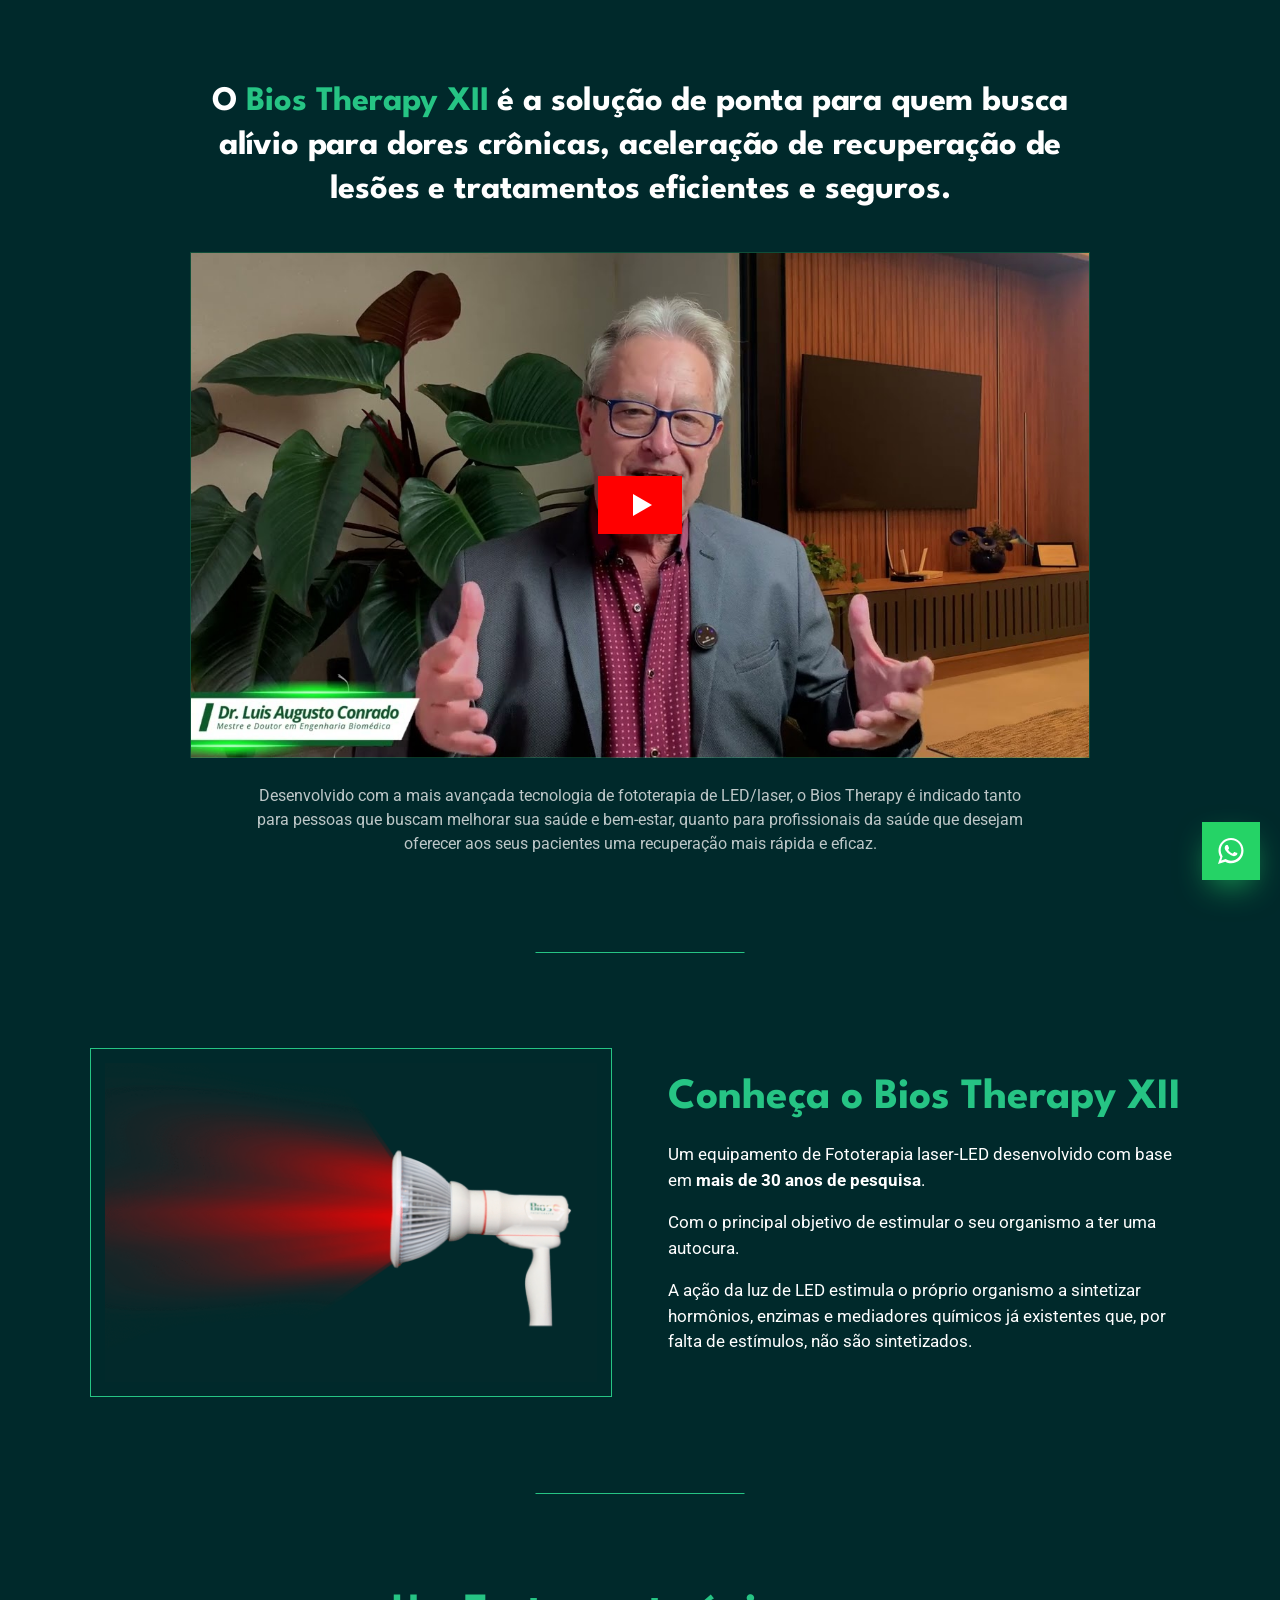
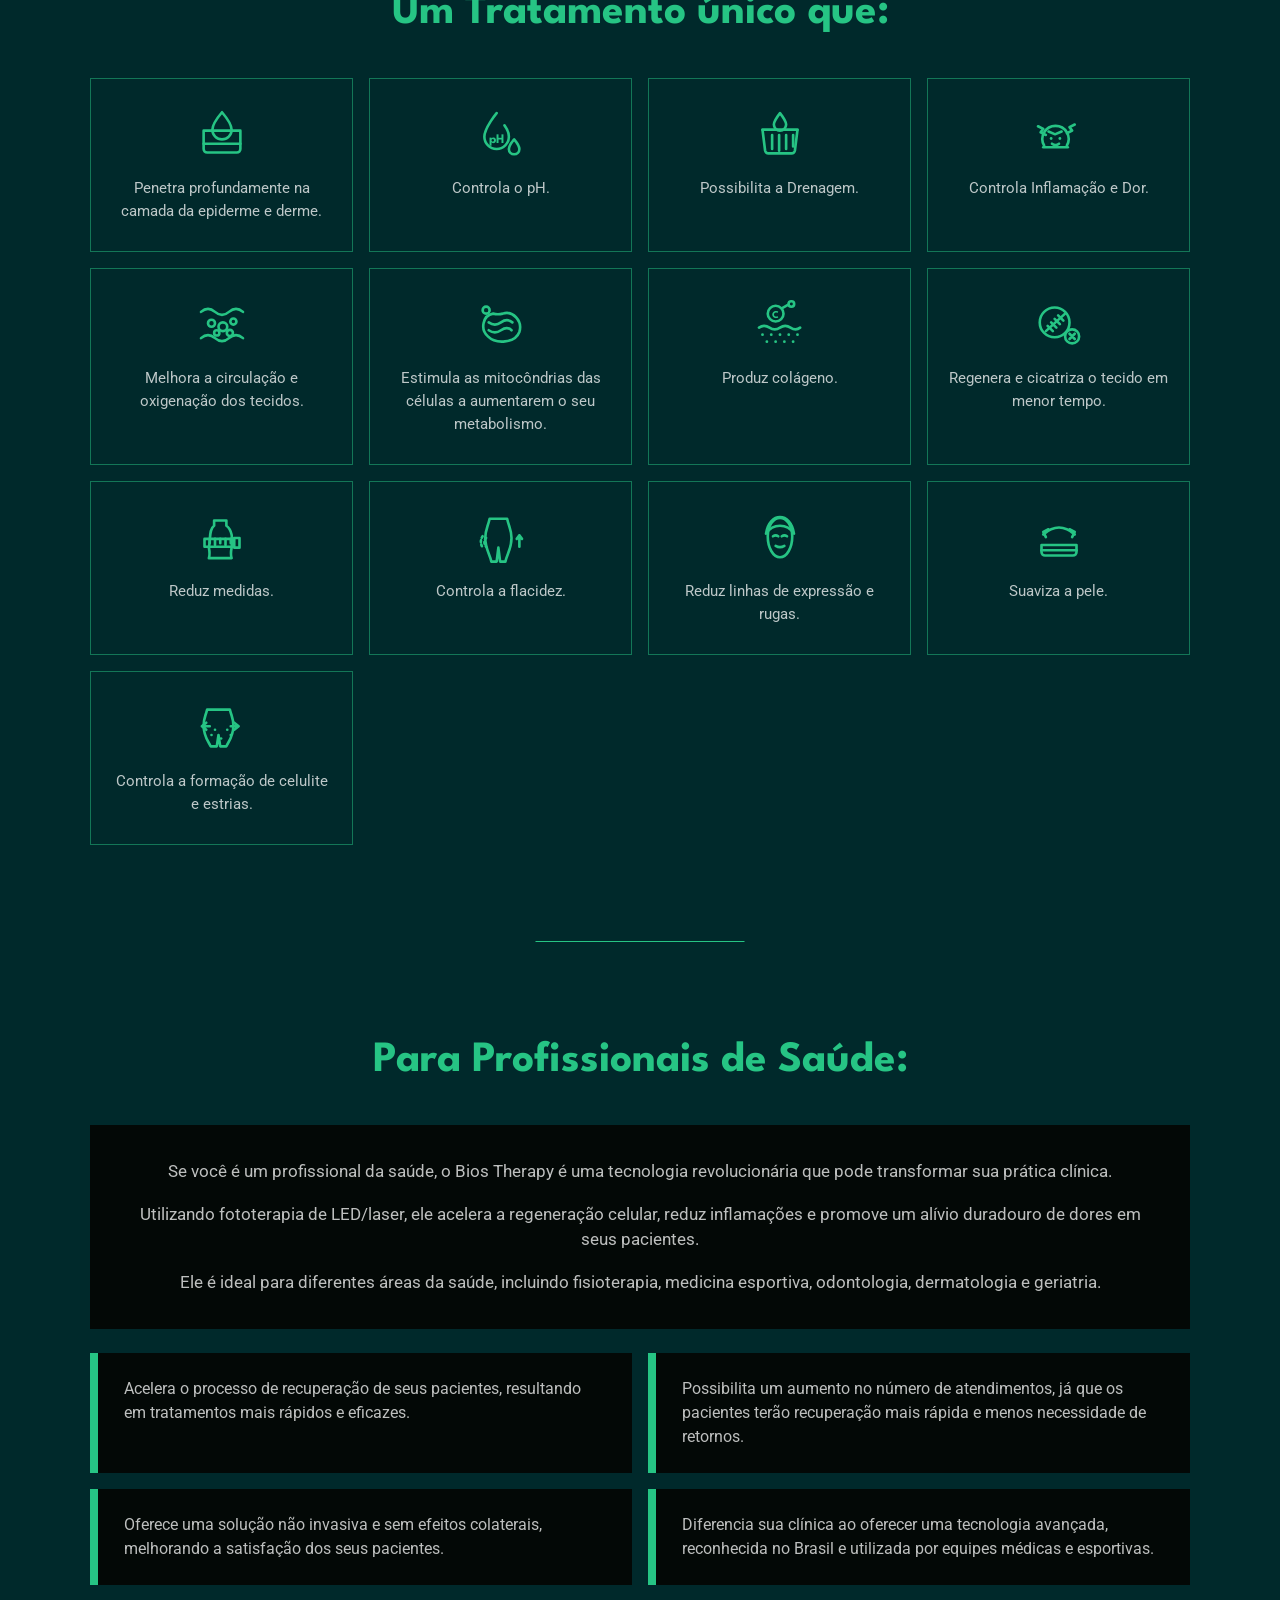
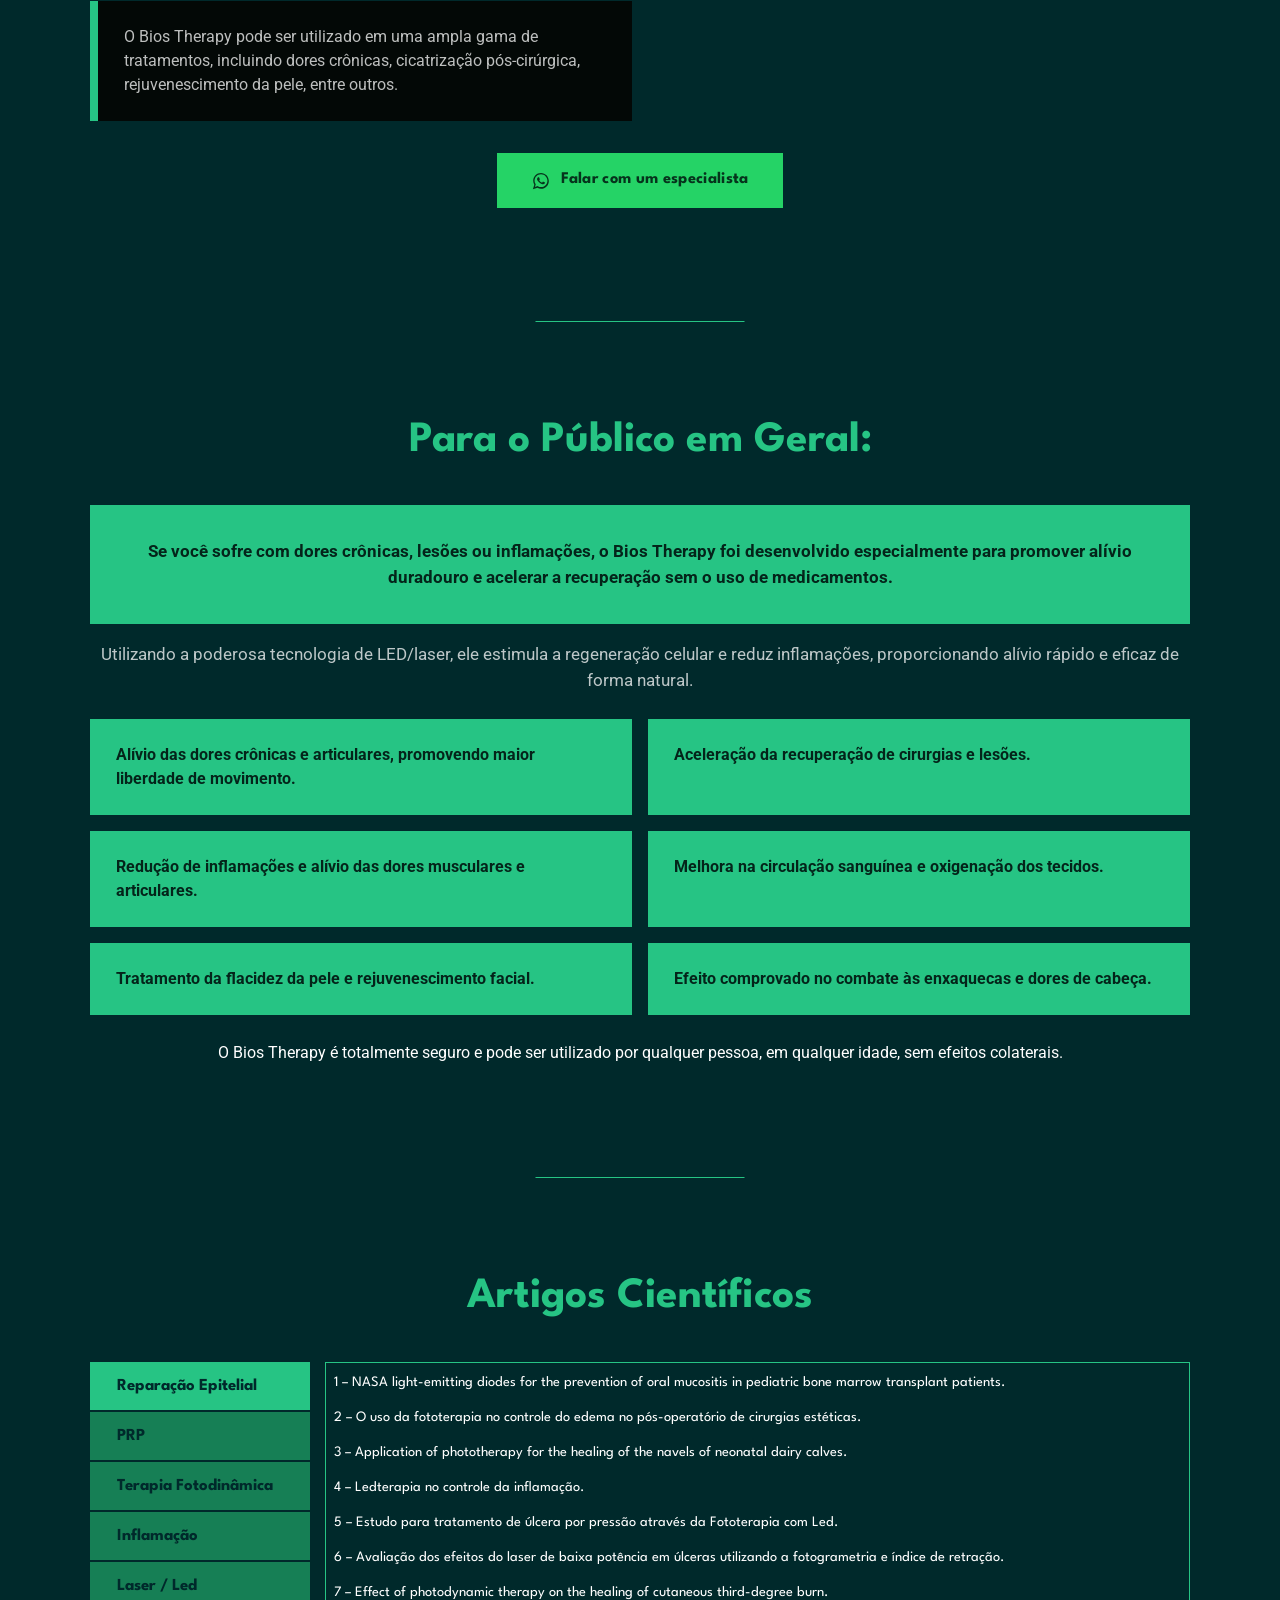
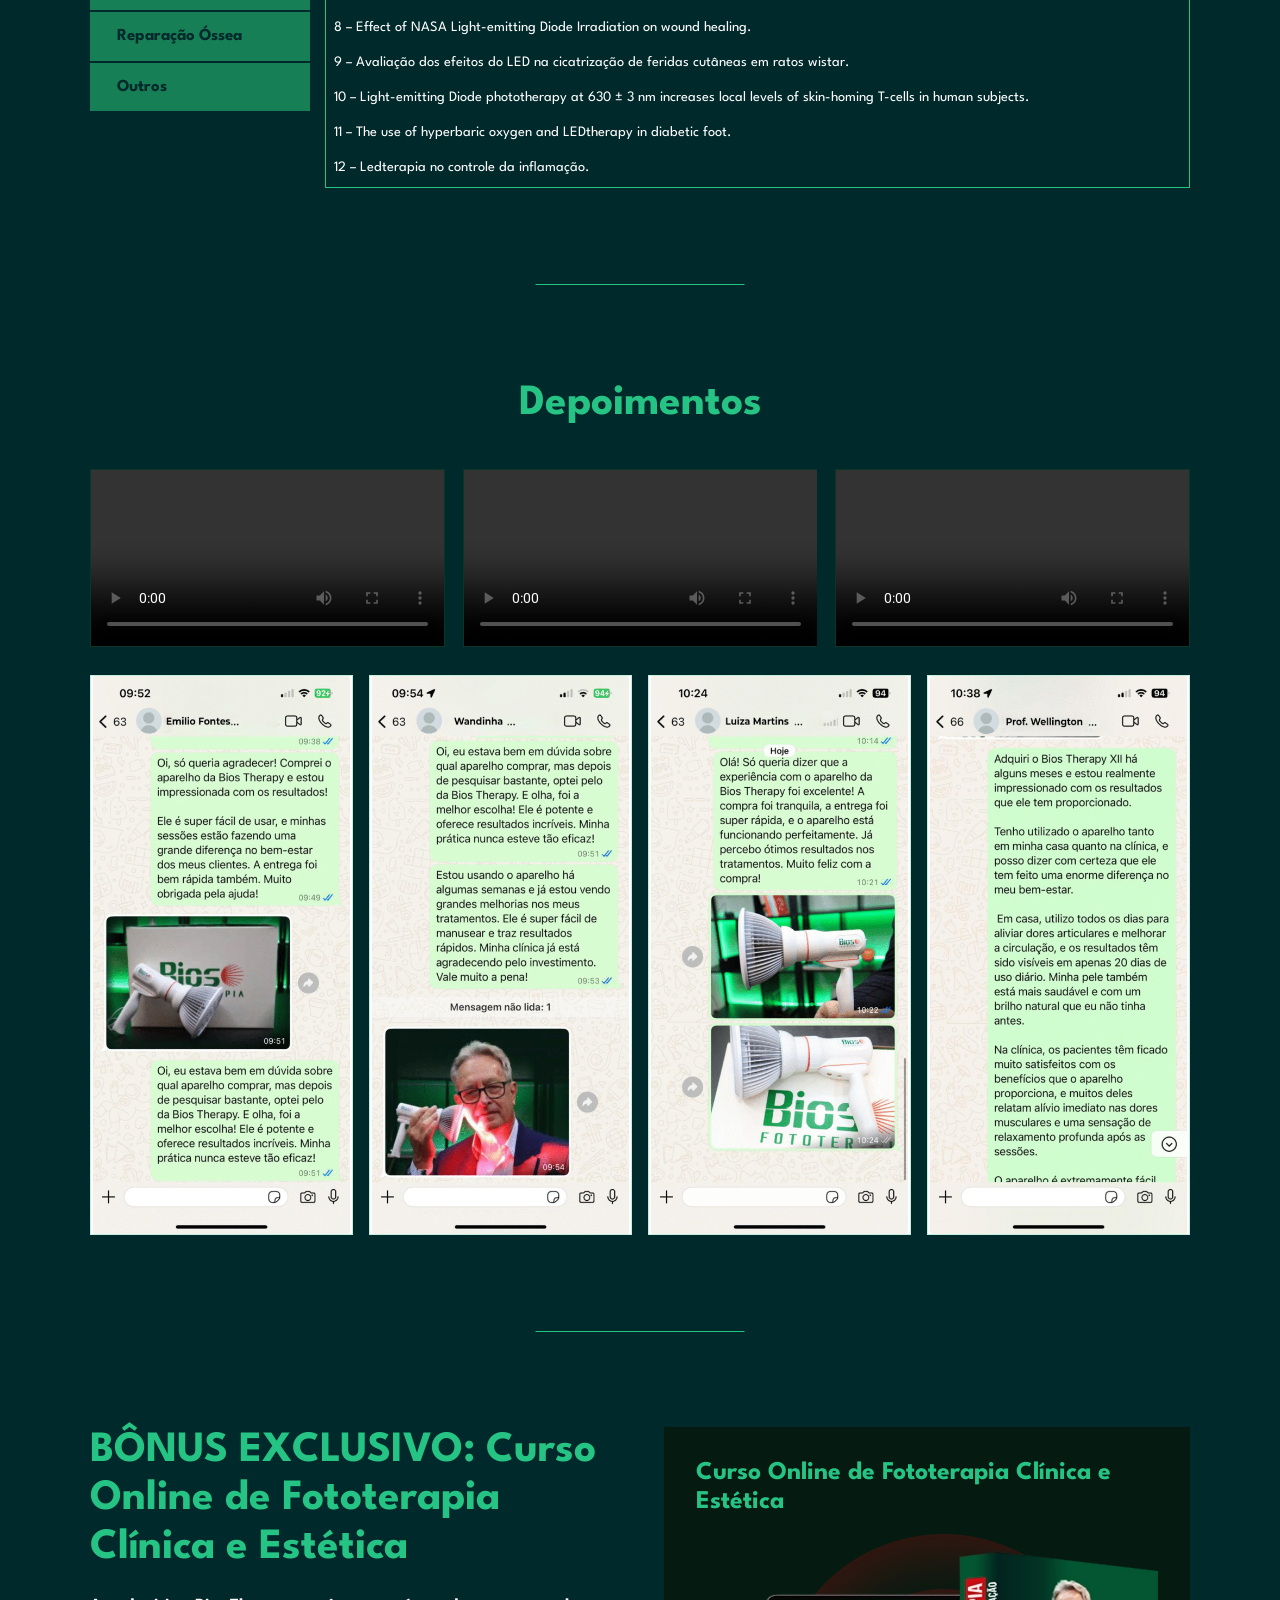
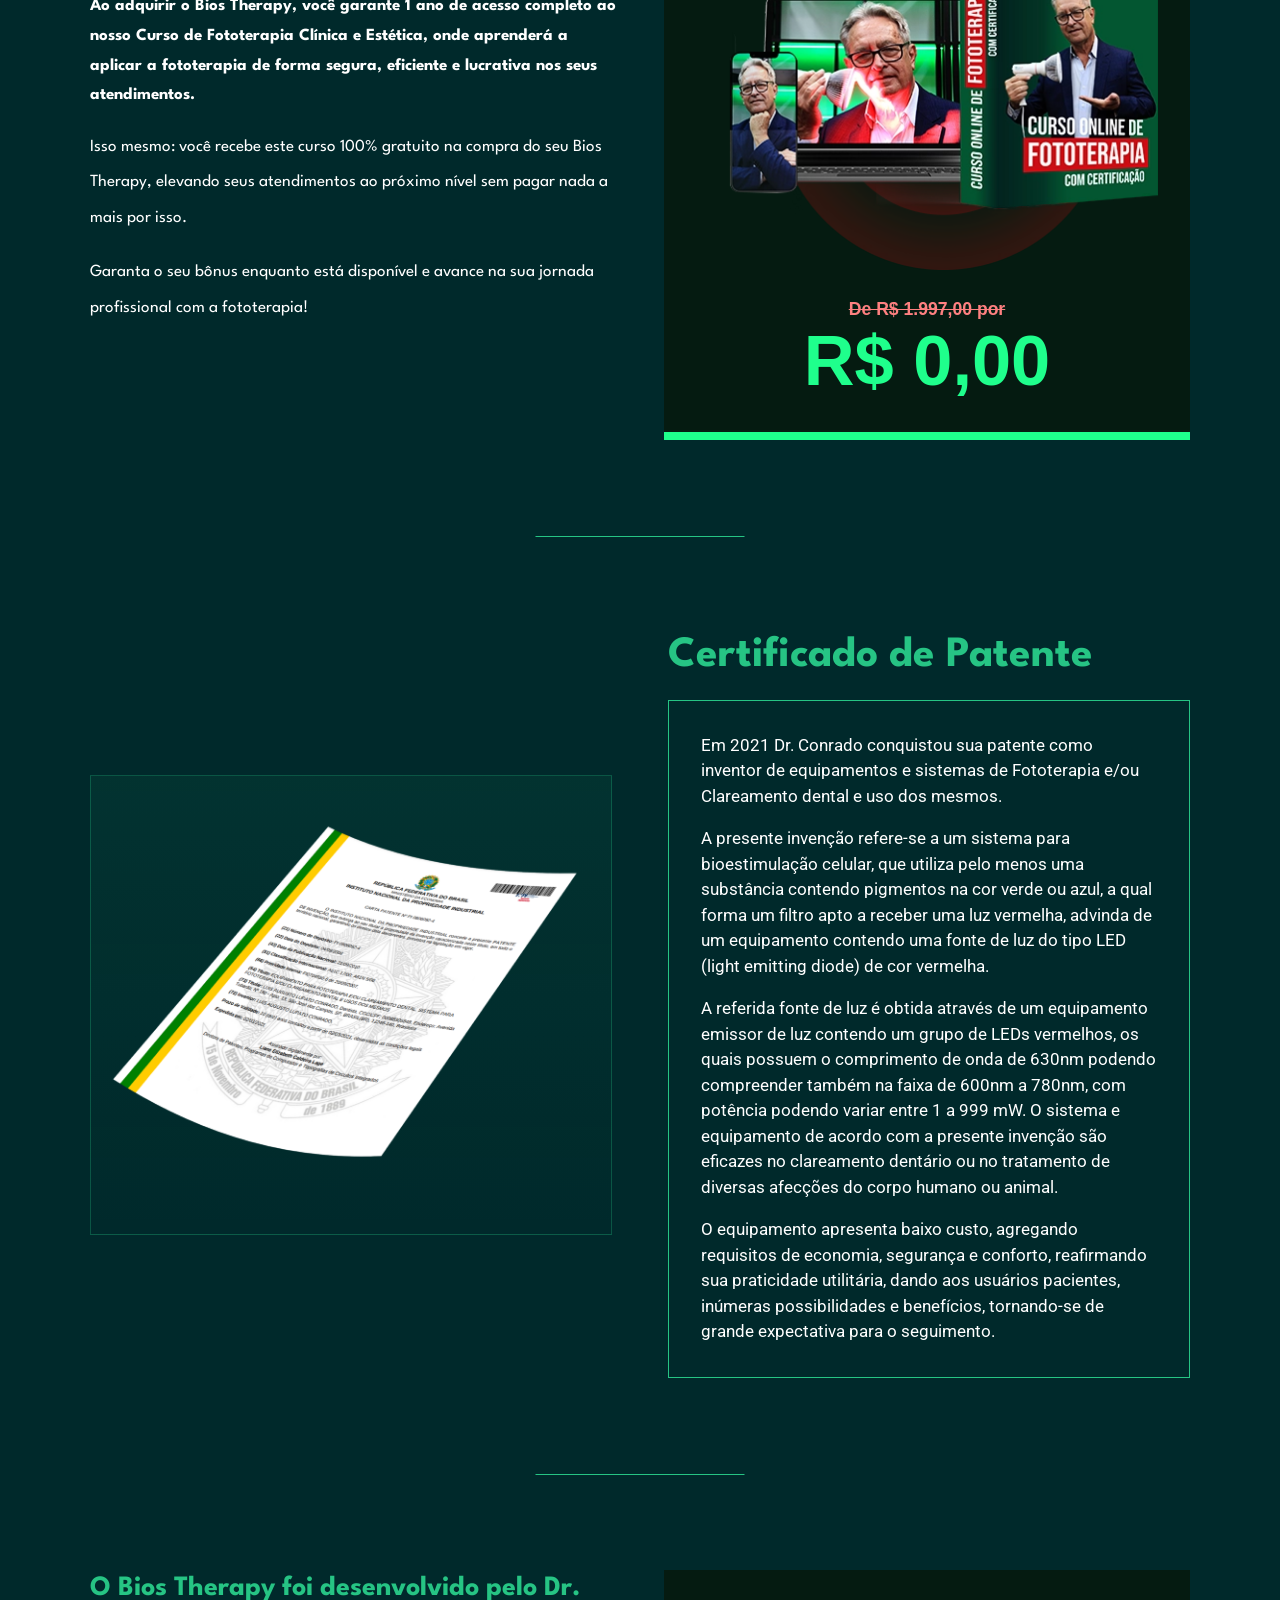
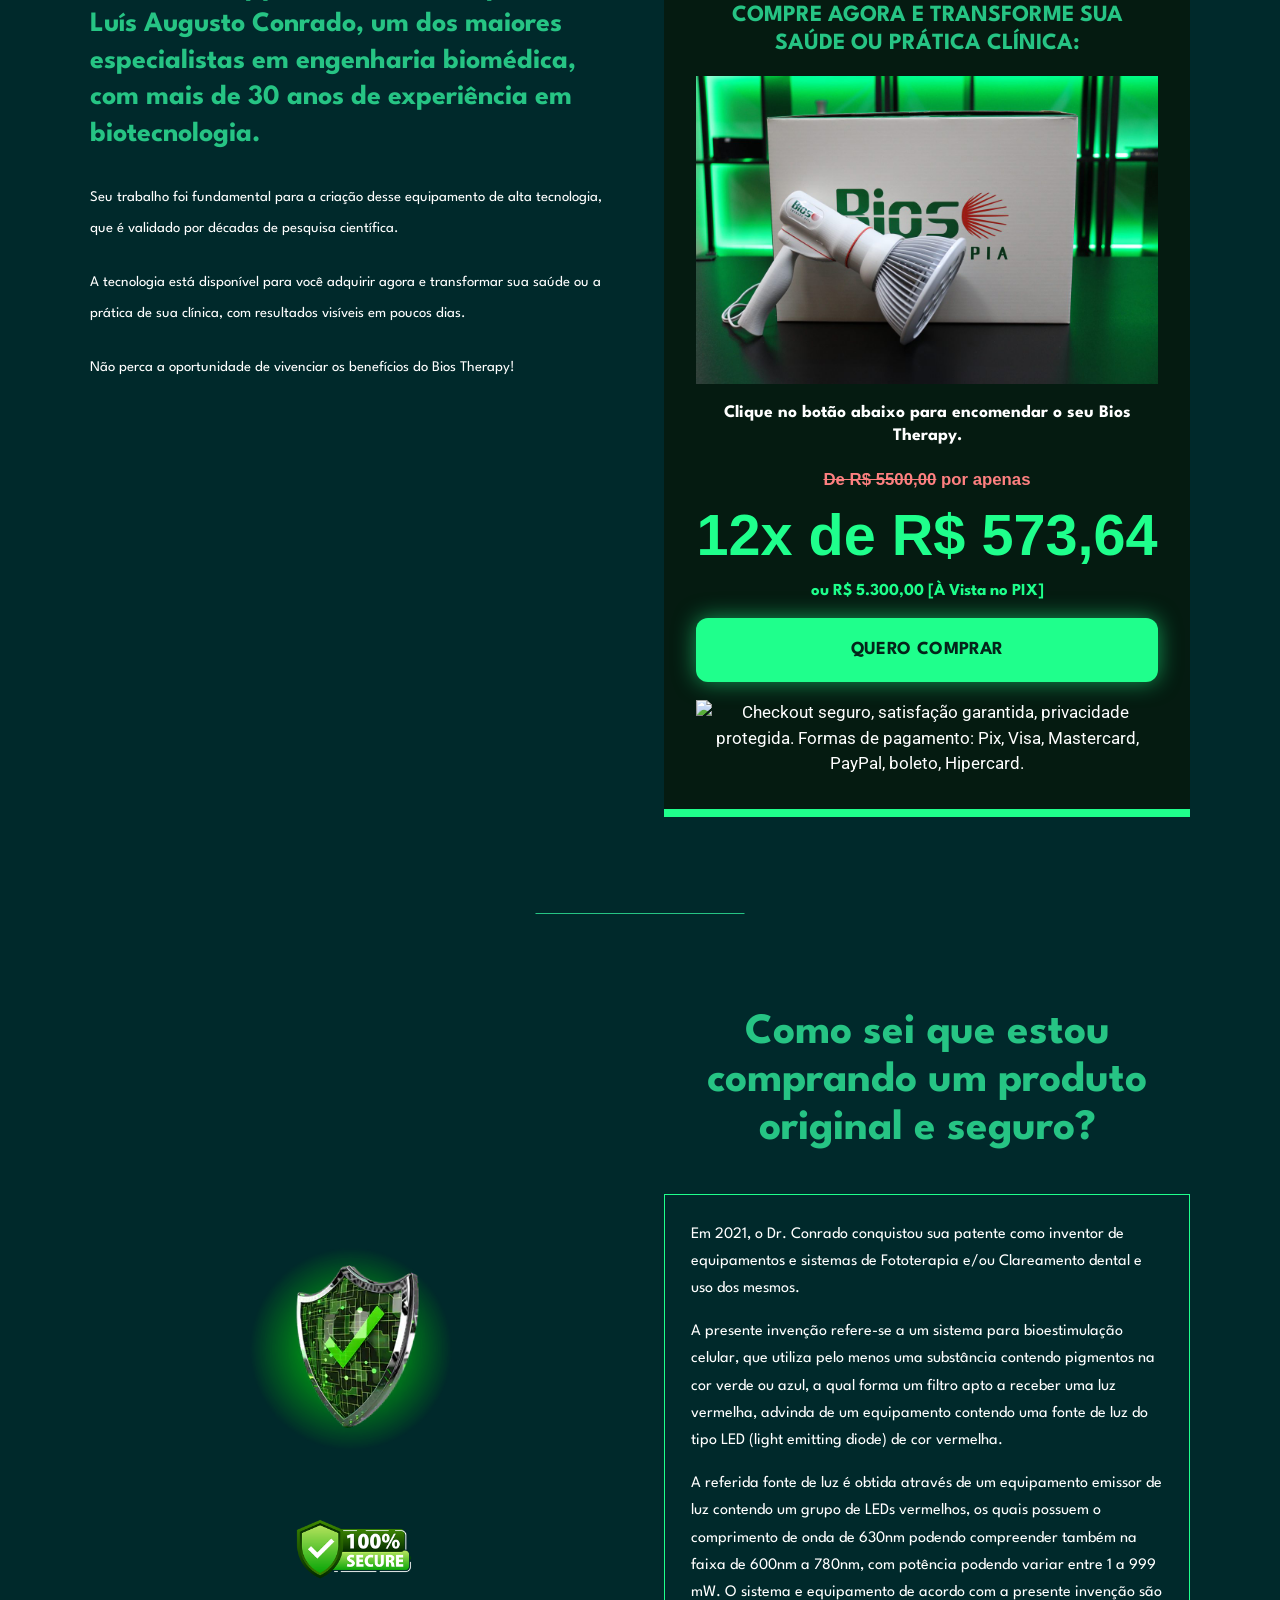
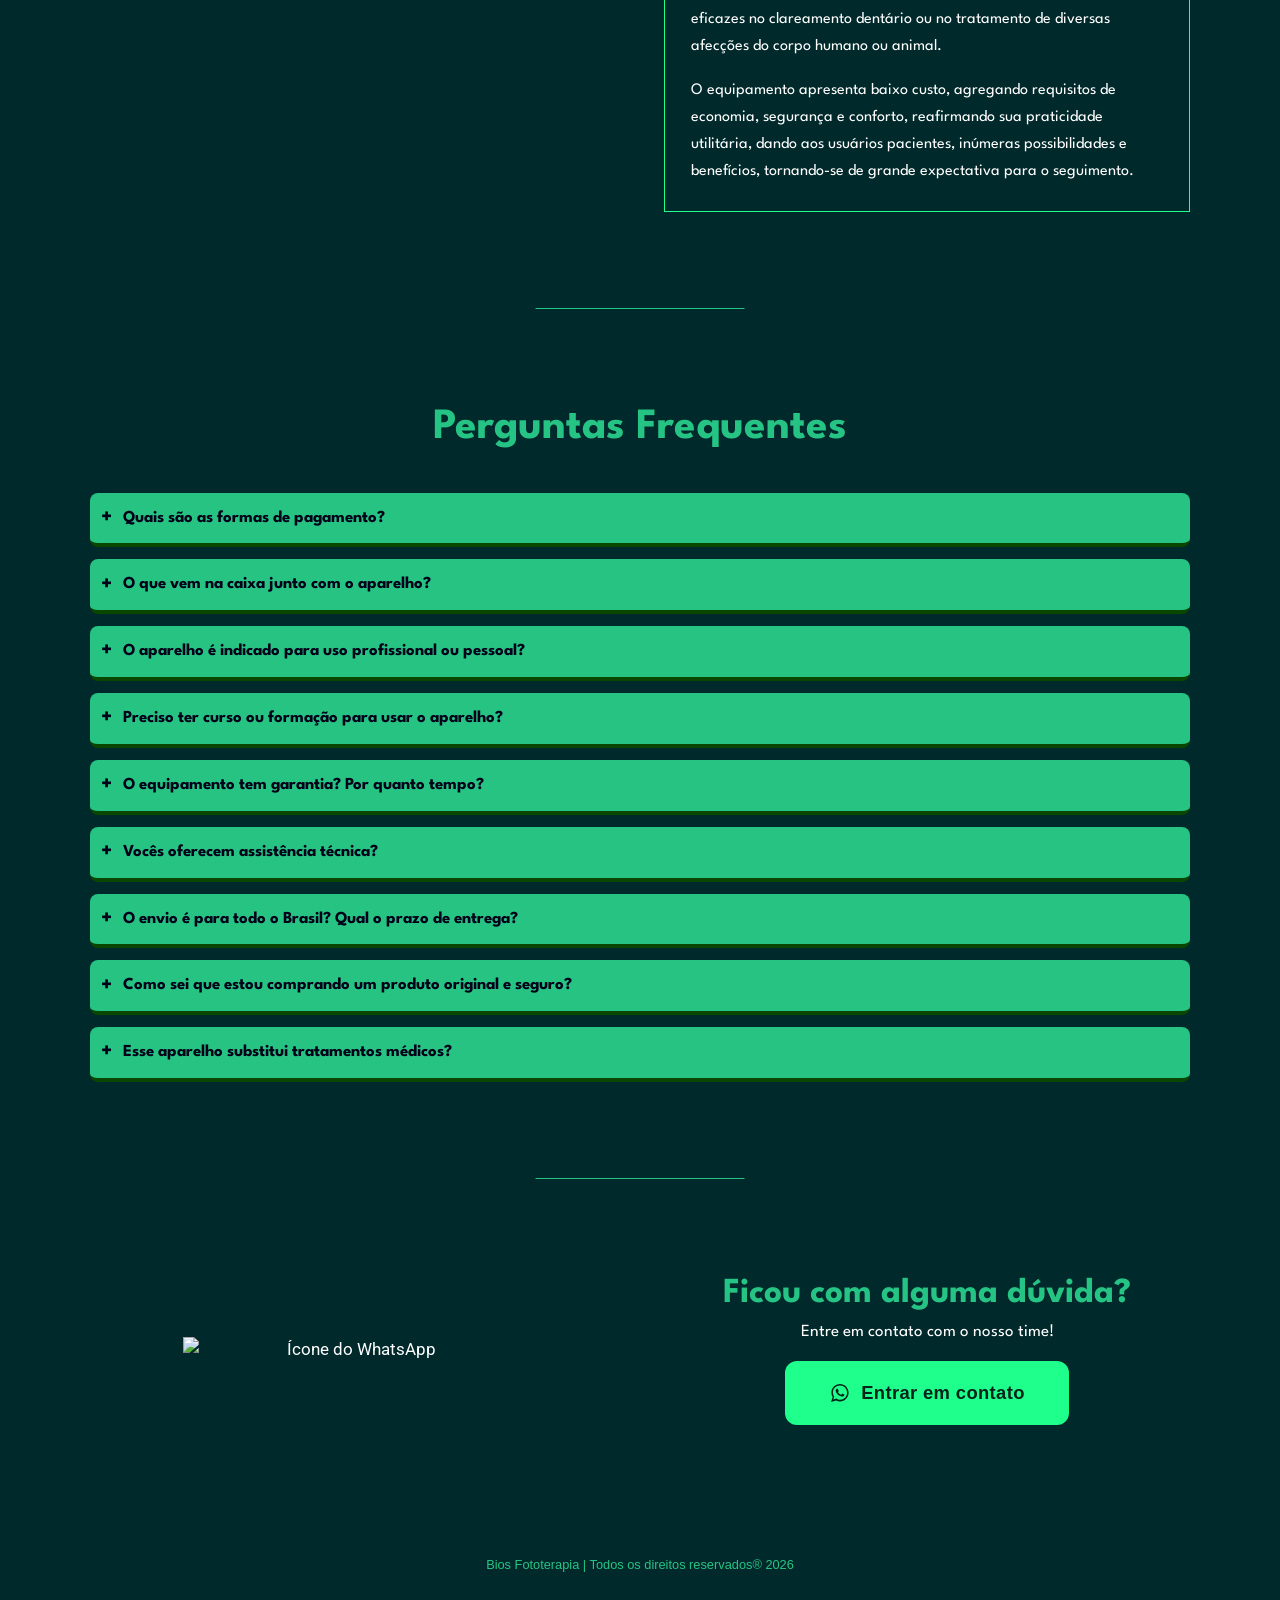
==== commit 45eeb222: "Ajustes de layout, rastreadores e imagem da caixa do aparelho Co-Authored-By: Claude Sonnet 5.5 <nor" ====
--- a/index.html
+++ b/index.html
@@ -418,7 +418,7 @@
         </div>
         <div class="buy reveal">
           <h2>COMPRE AGORA E TRANSFORME SUA SAÚDE OU PRÁTICA CLÍNICA:</h2>
-          <img class="buy__img" src="https://drluisaugustoc.com.br/wp-content/uploads/2025/04/AparelhoBios-1-1024x772.png" width="1024" height="772" alt="Caixa e aparelho Bios Therapy" loading="lazy" />
+          <img class="buy__img" src="assets/img/CaixaAparelho.jpg" alt="Caixa e aparelho Bios Therapy" loading="lazy" />
           <p class="lead">Clique no botão abaixo para encomendar o seu Bios Therapy.</p>
           <p class="from"><s>De R$ 5500,00</s> por apenas</p>
           <p class="installments">12x de R$ 573,64</p>
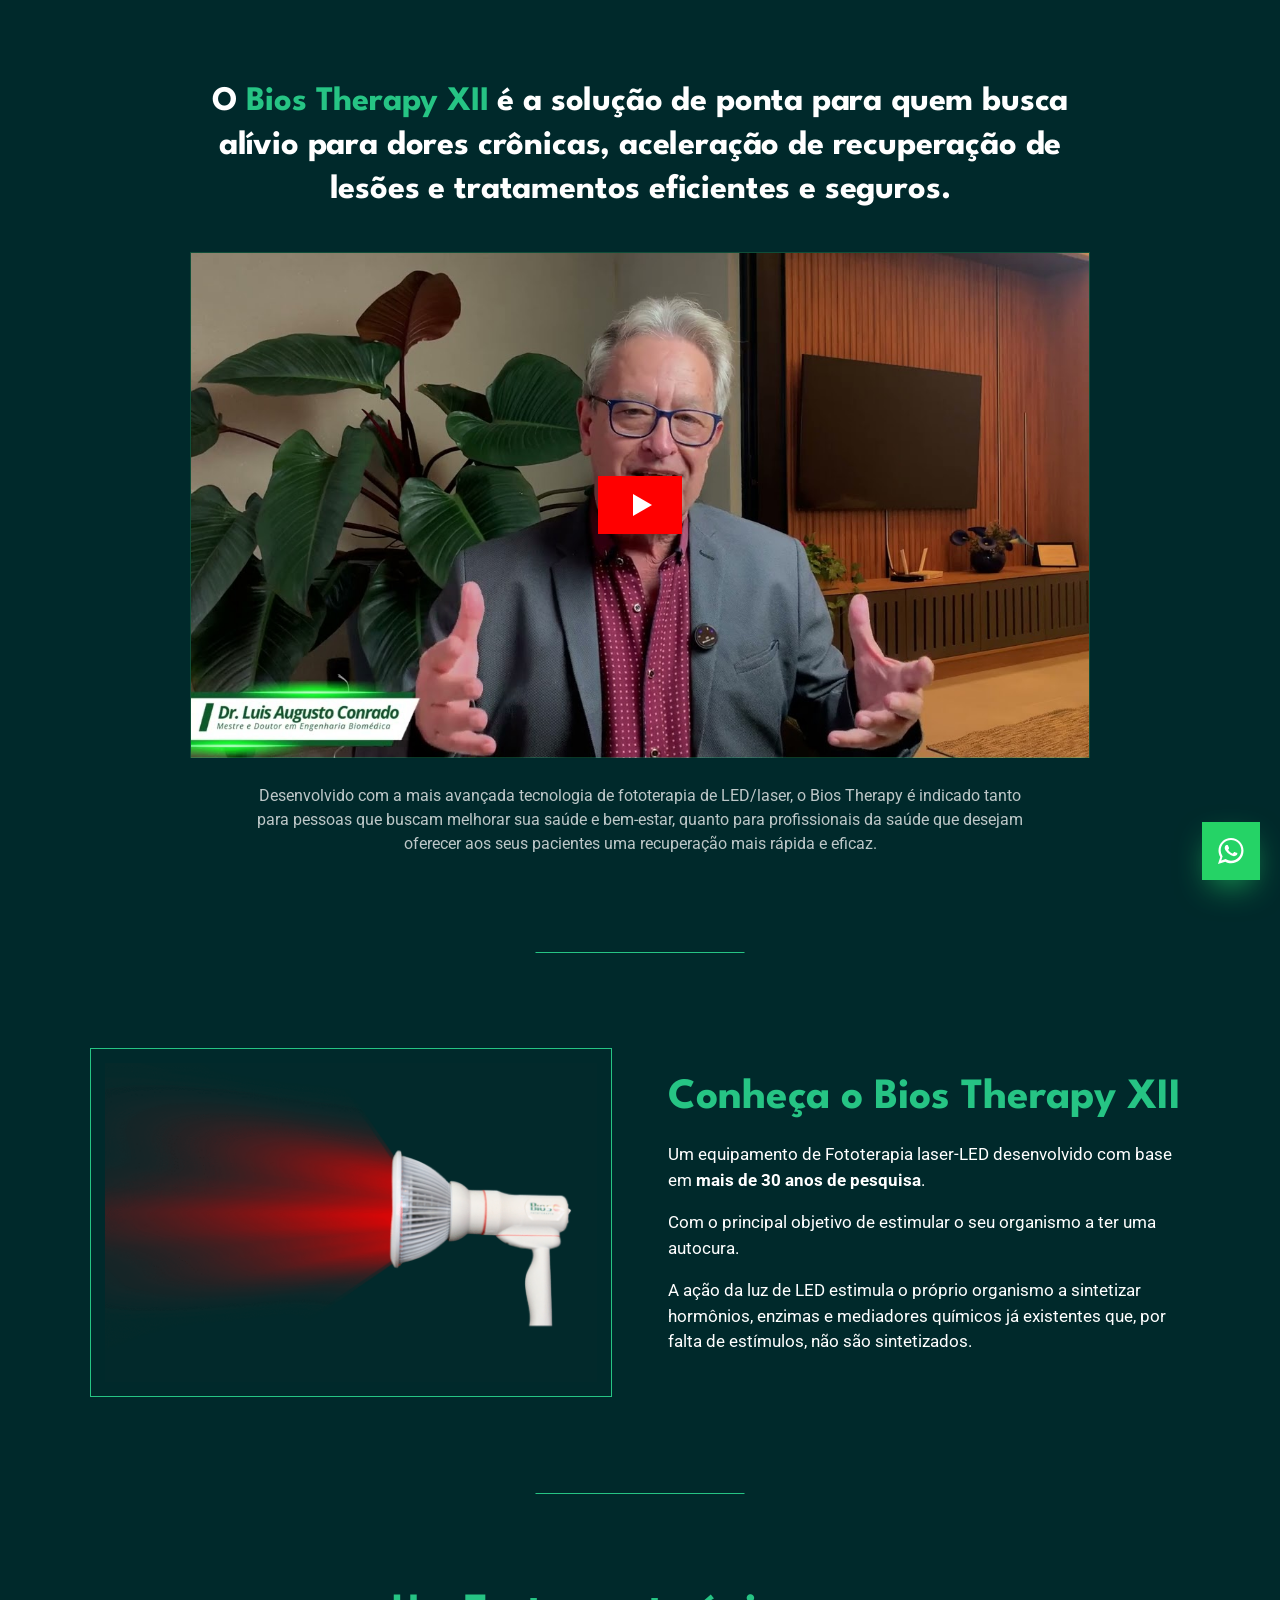
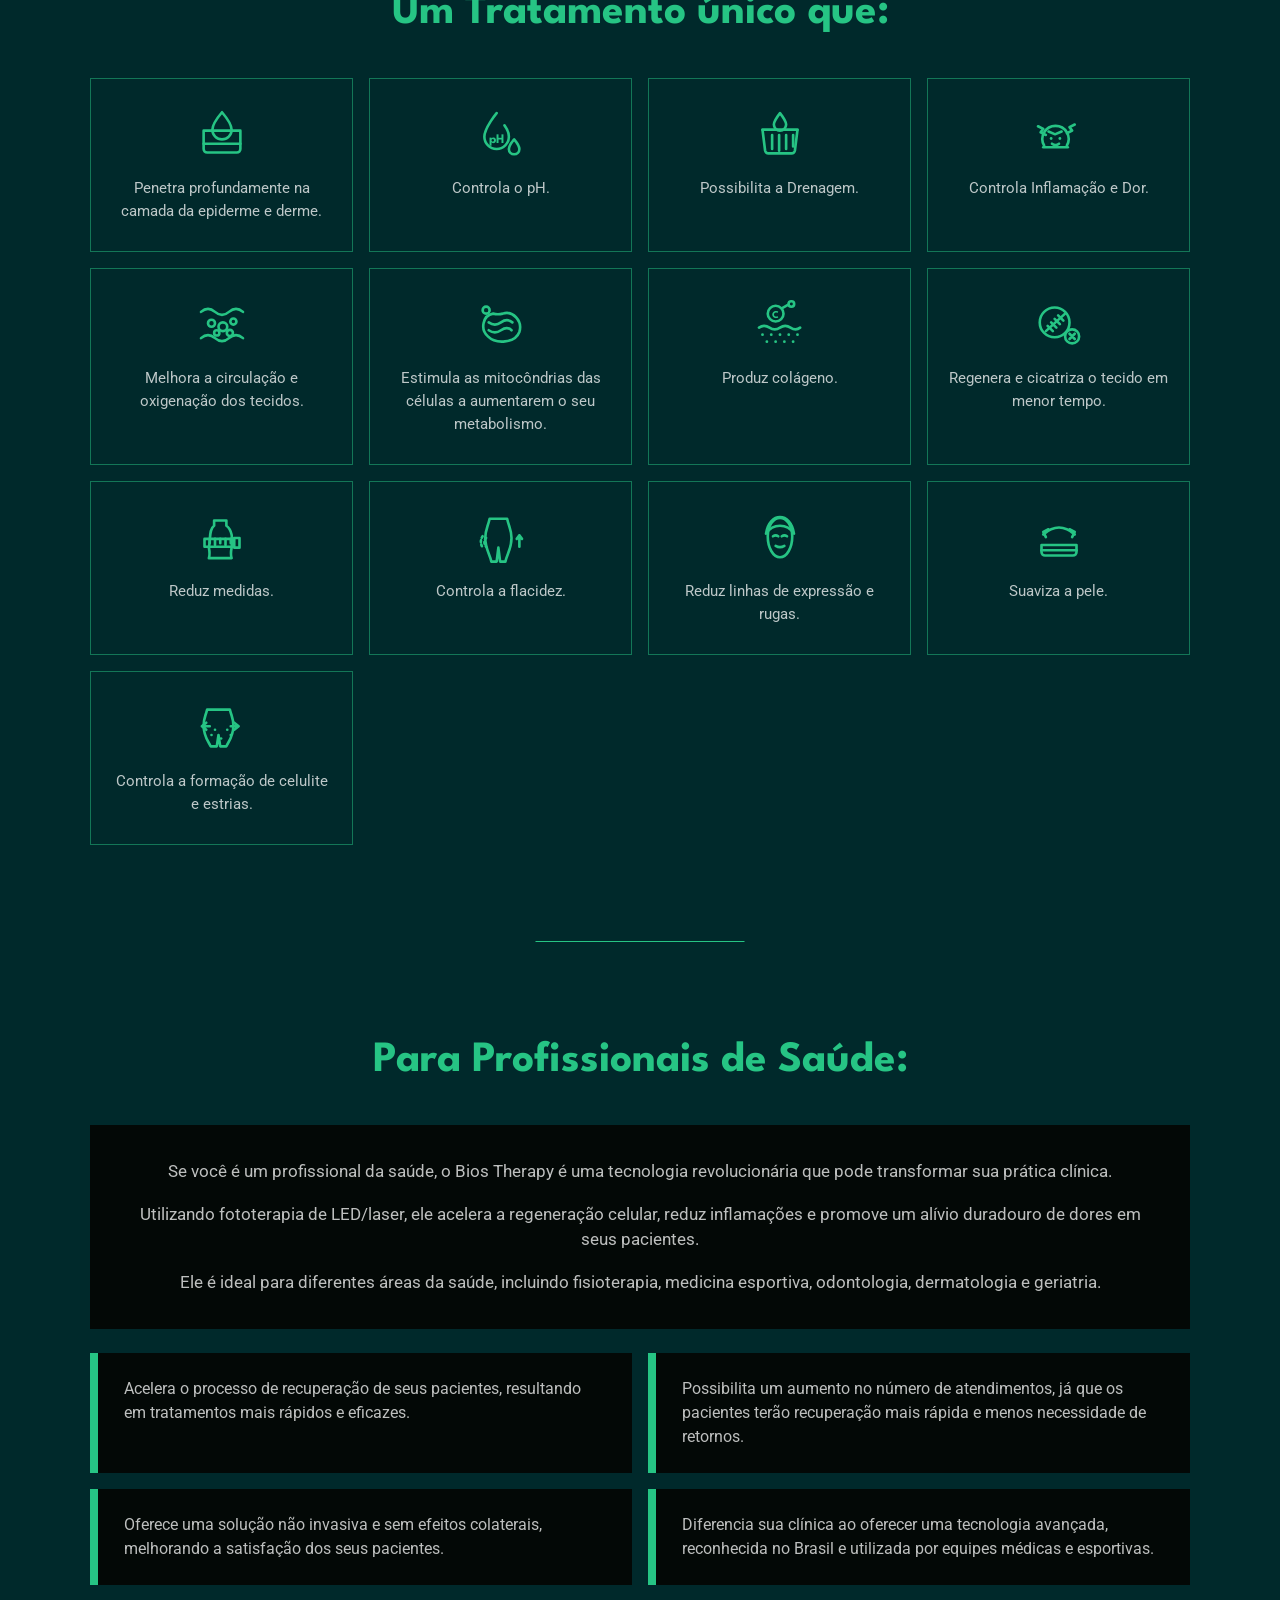
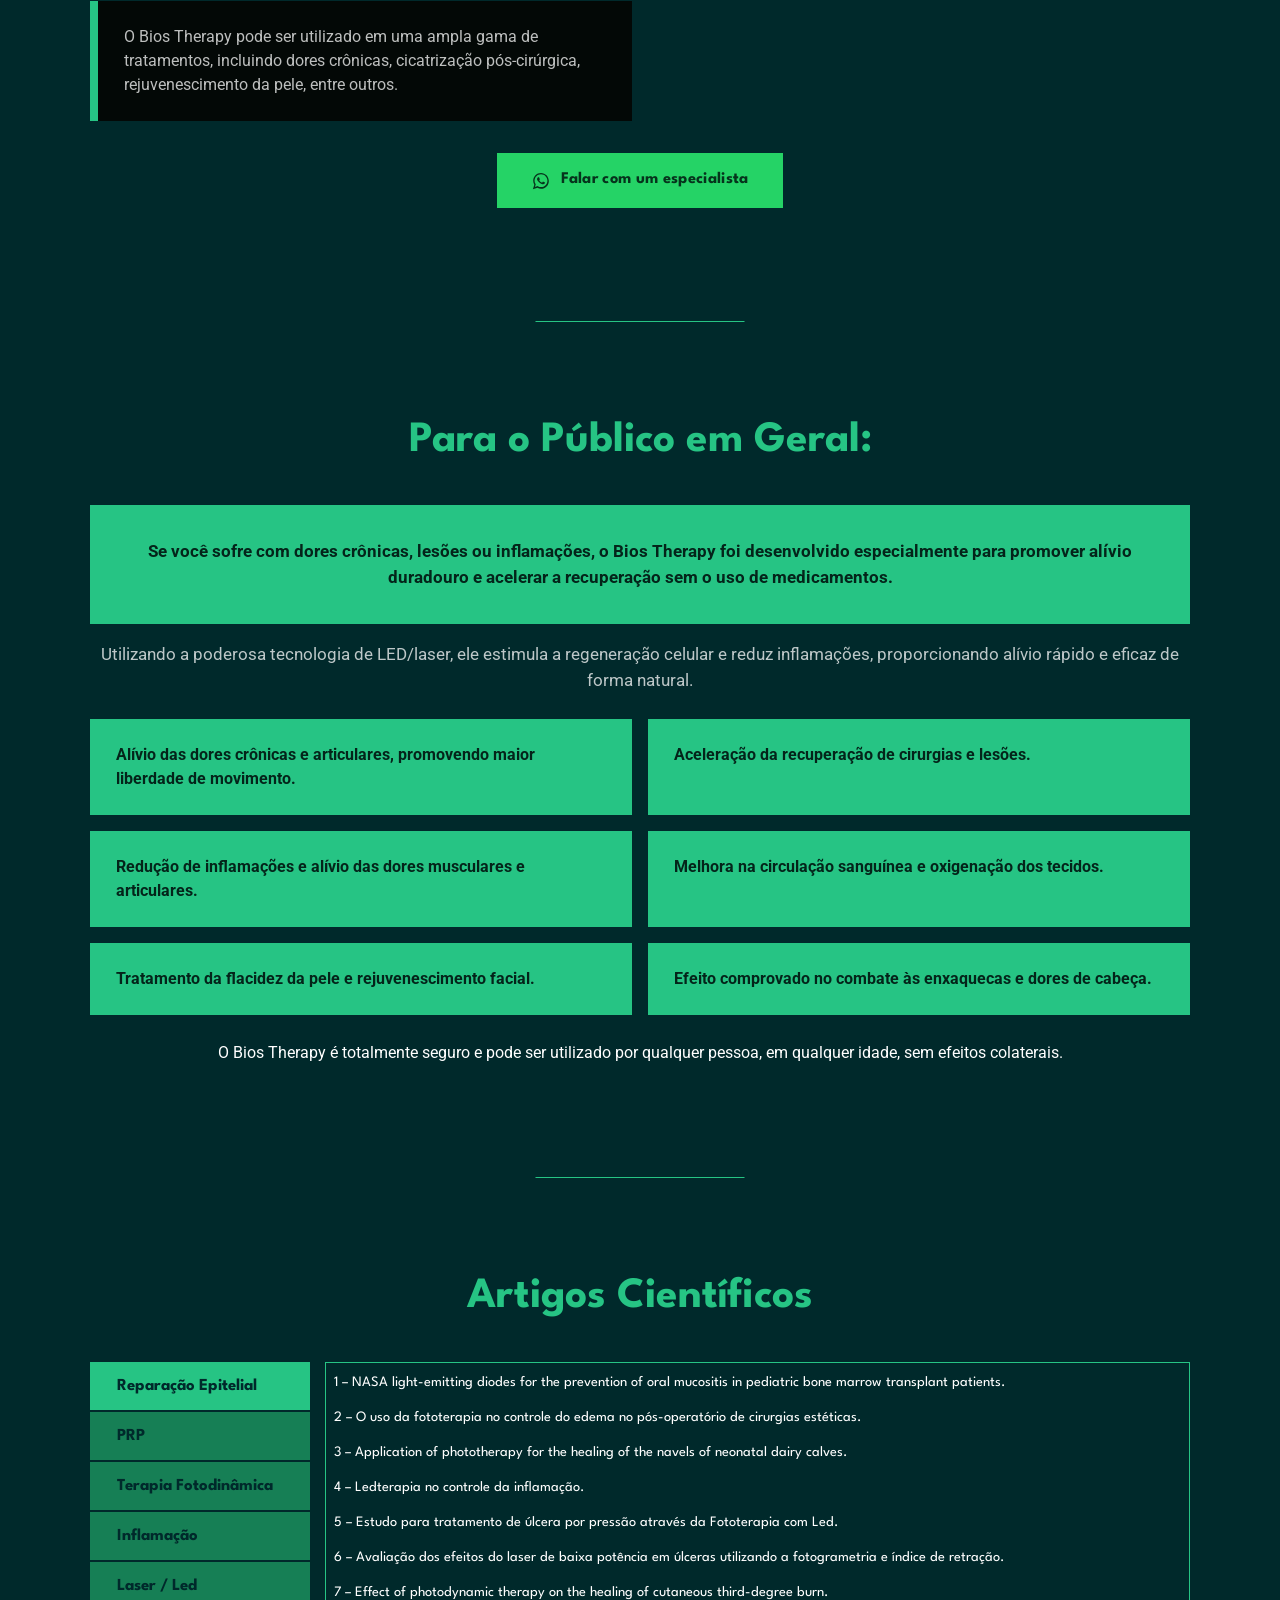
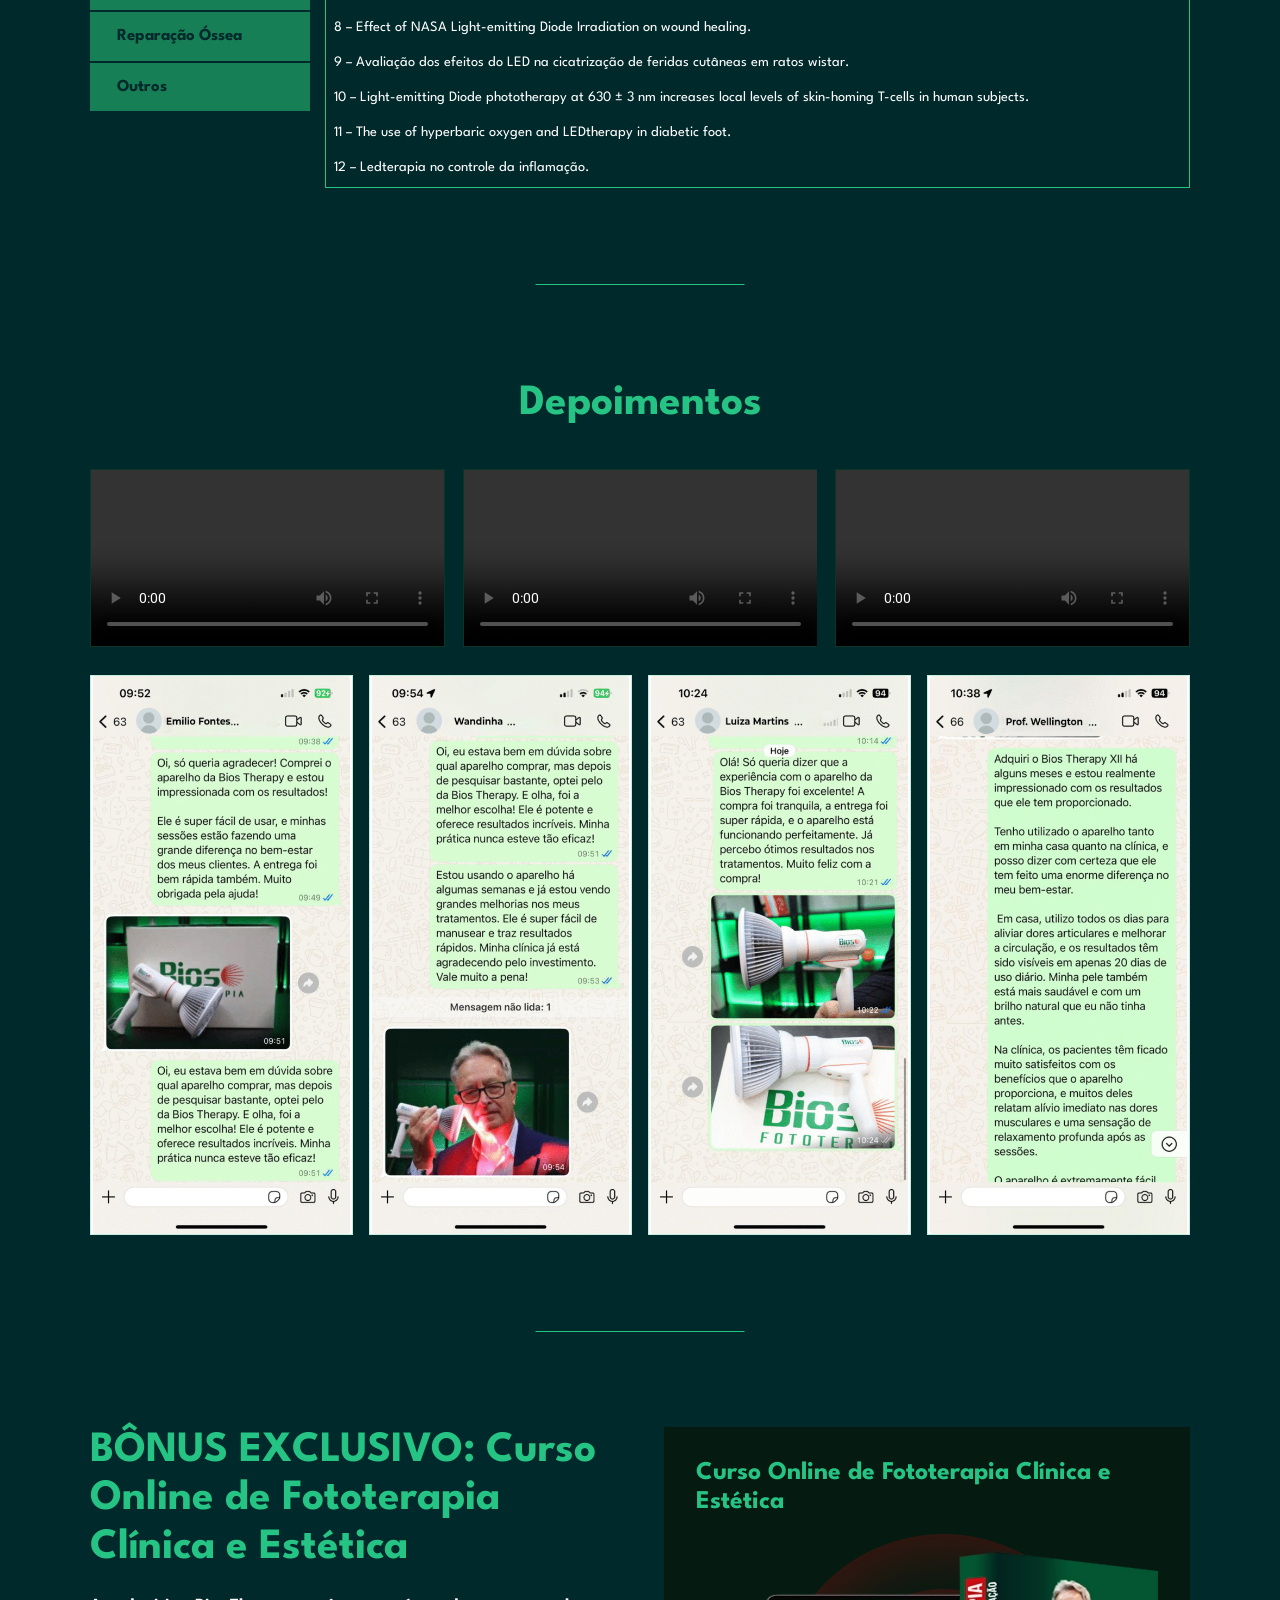
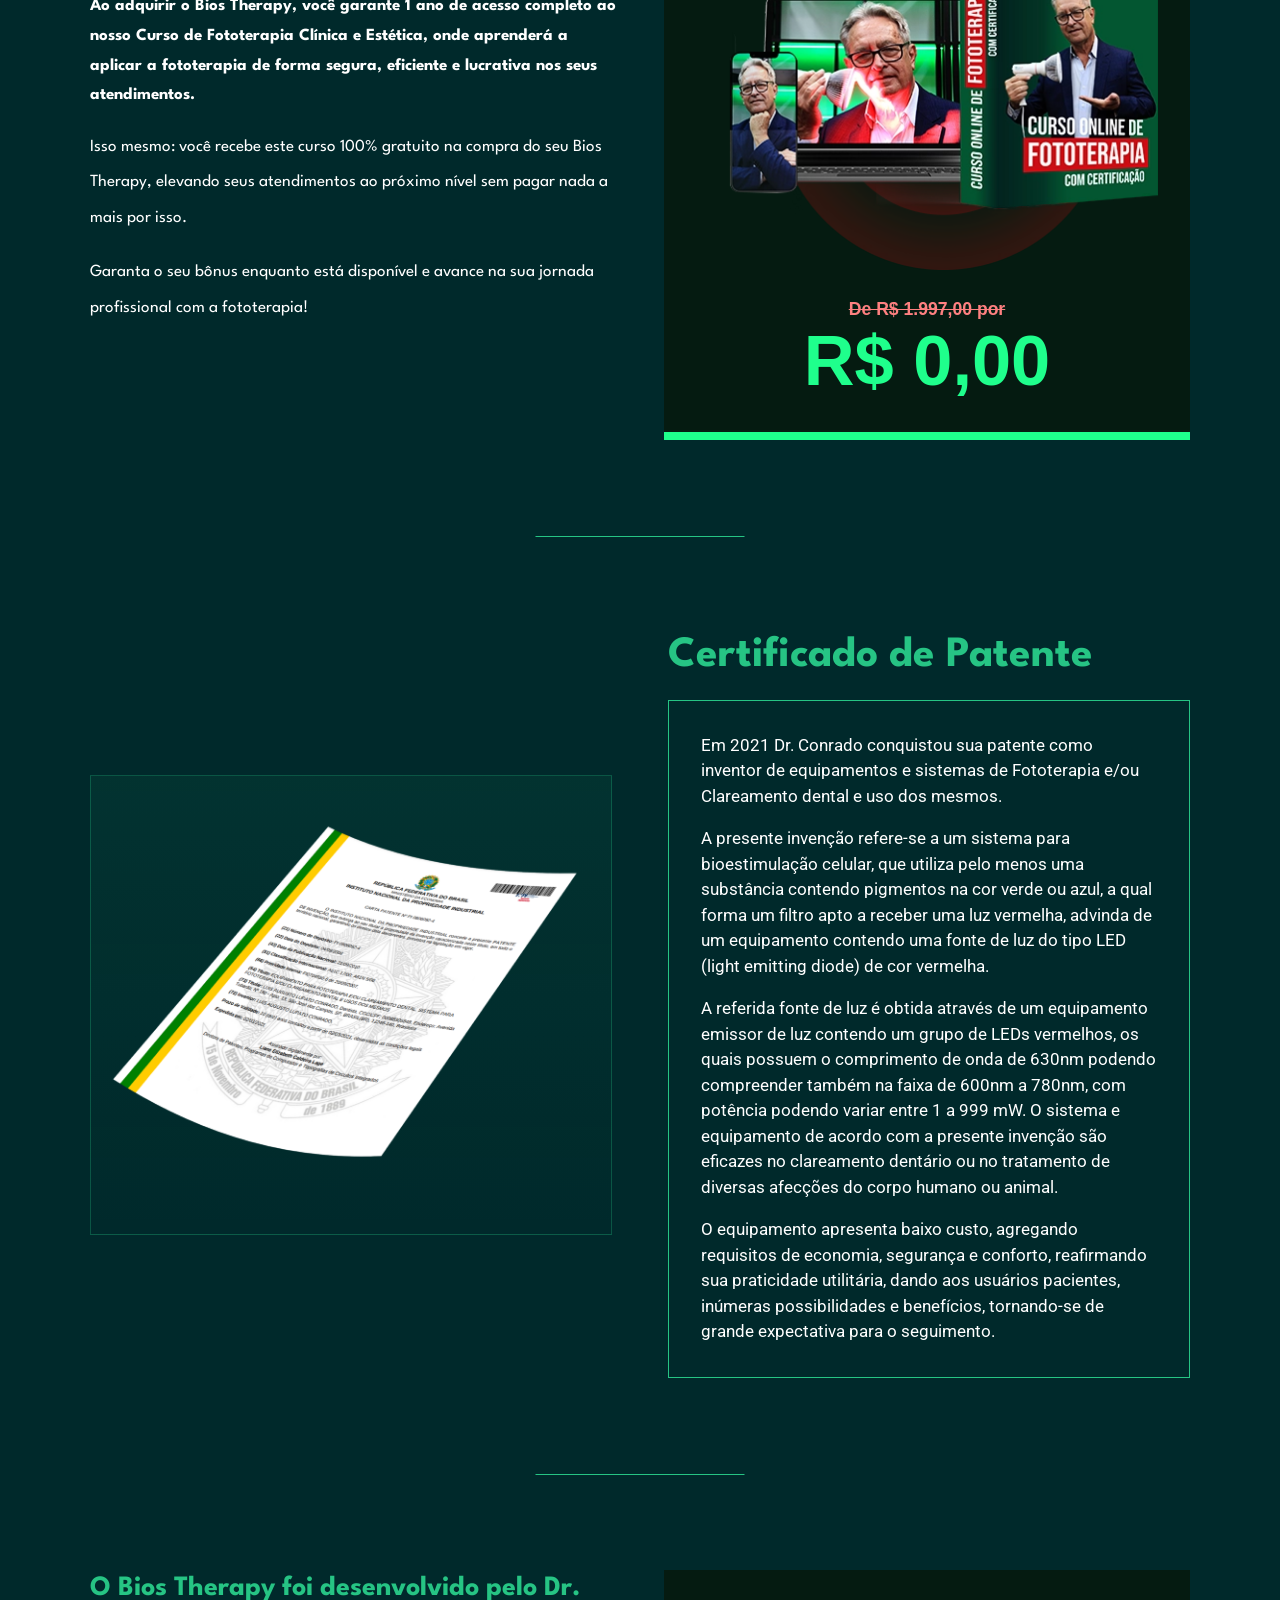
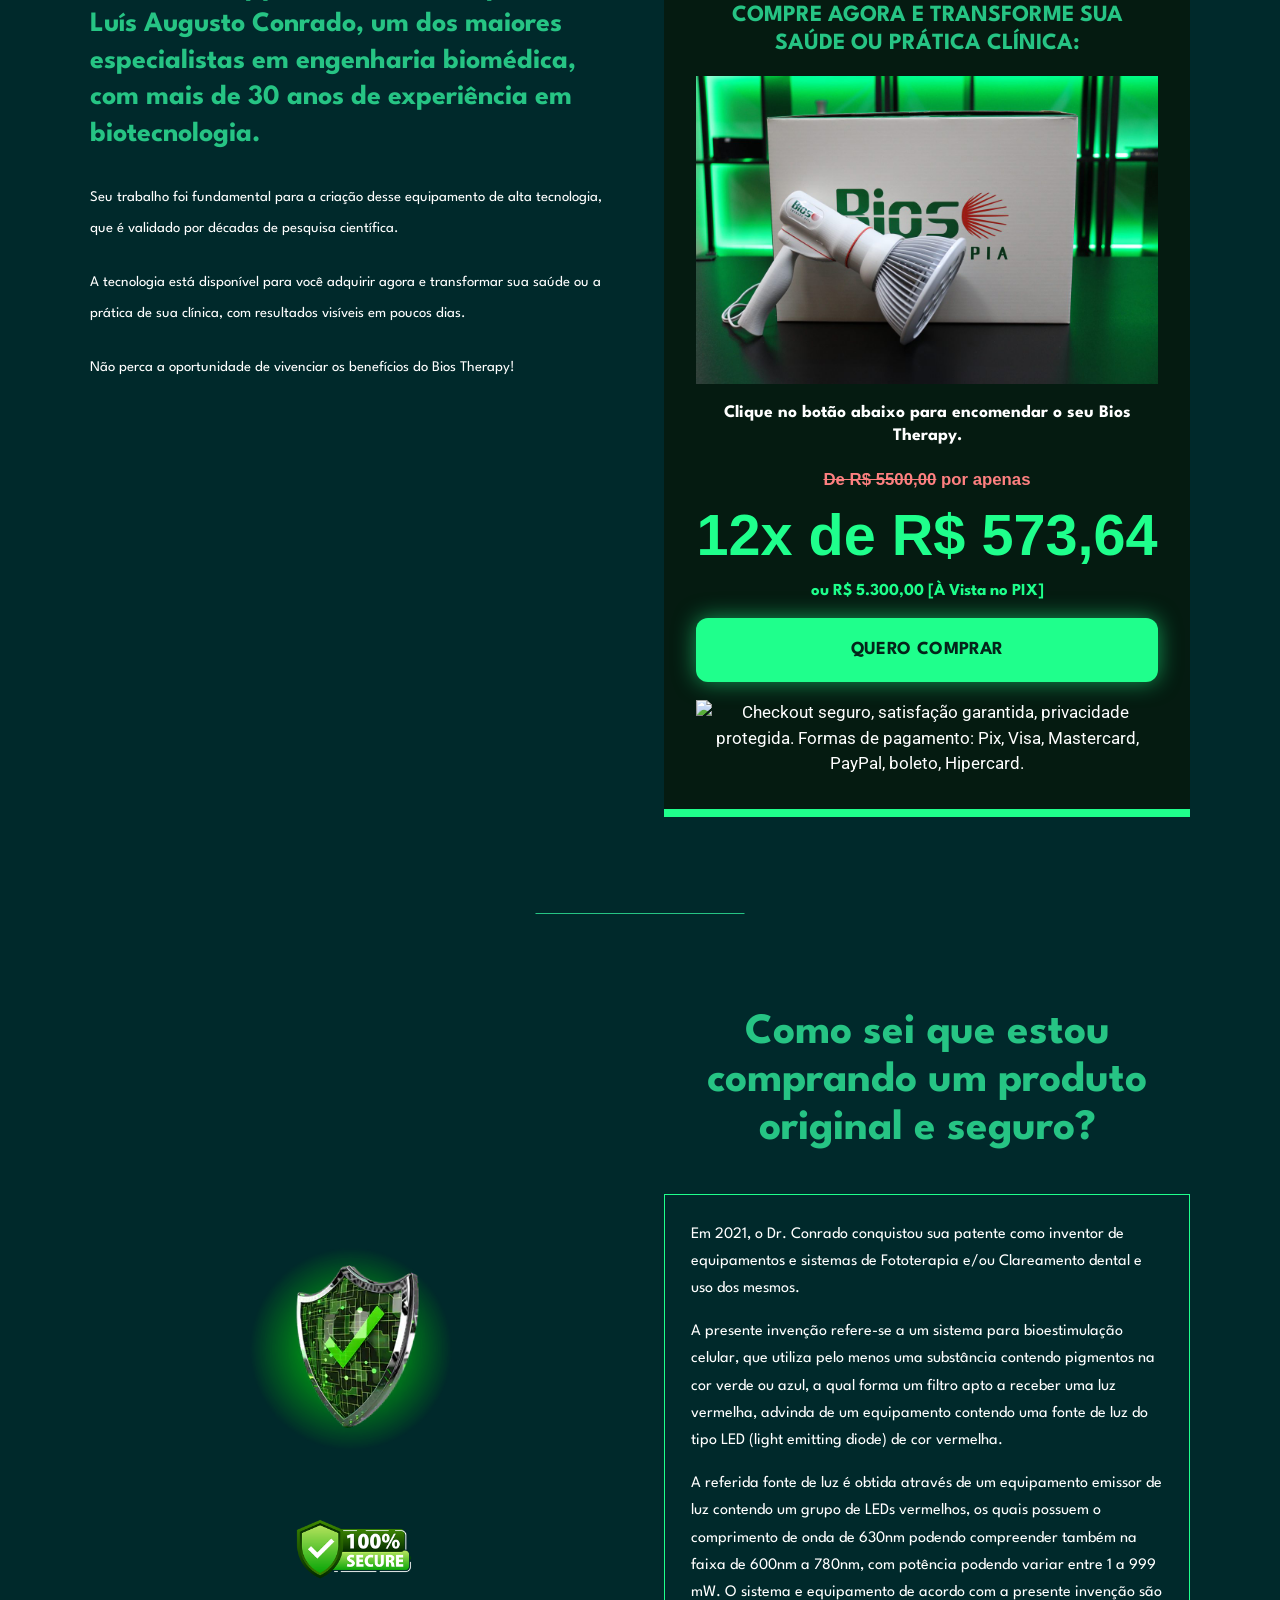
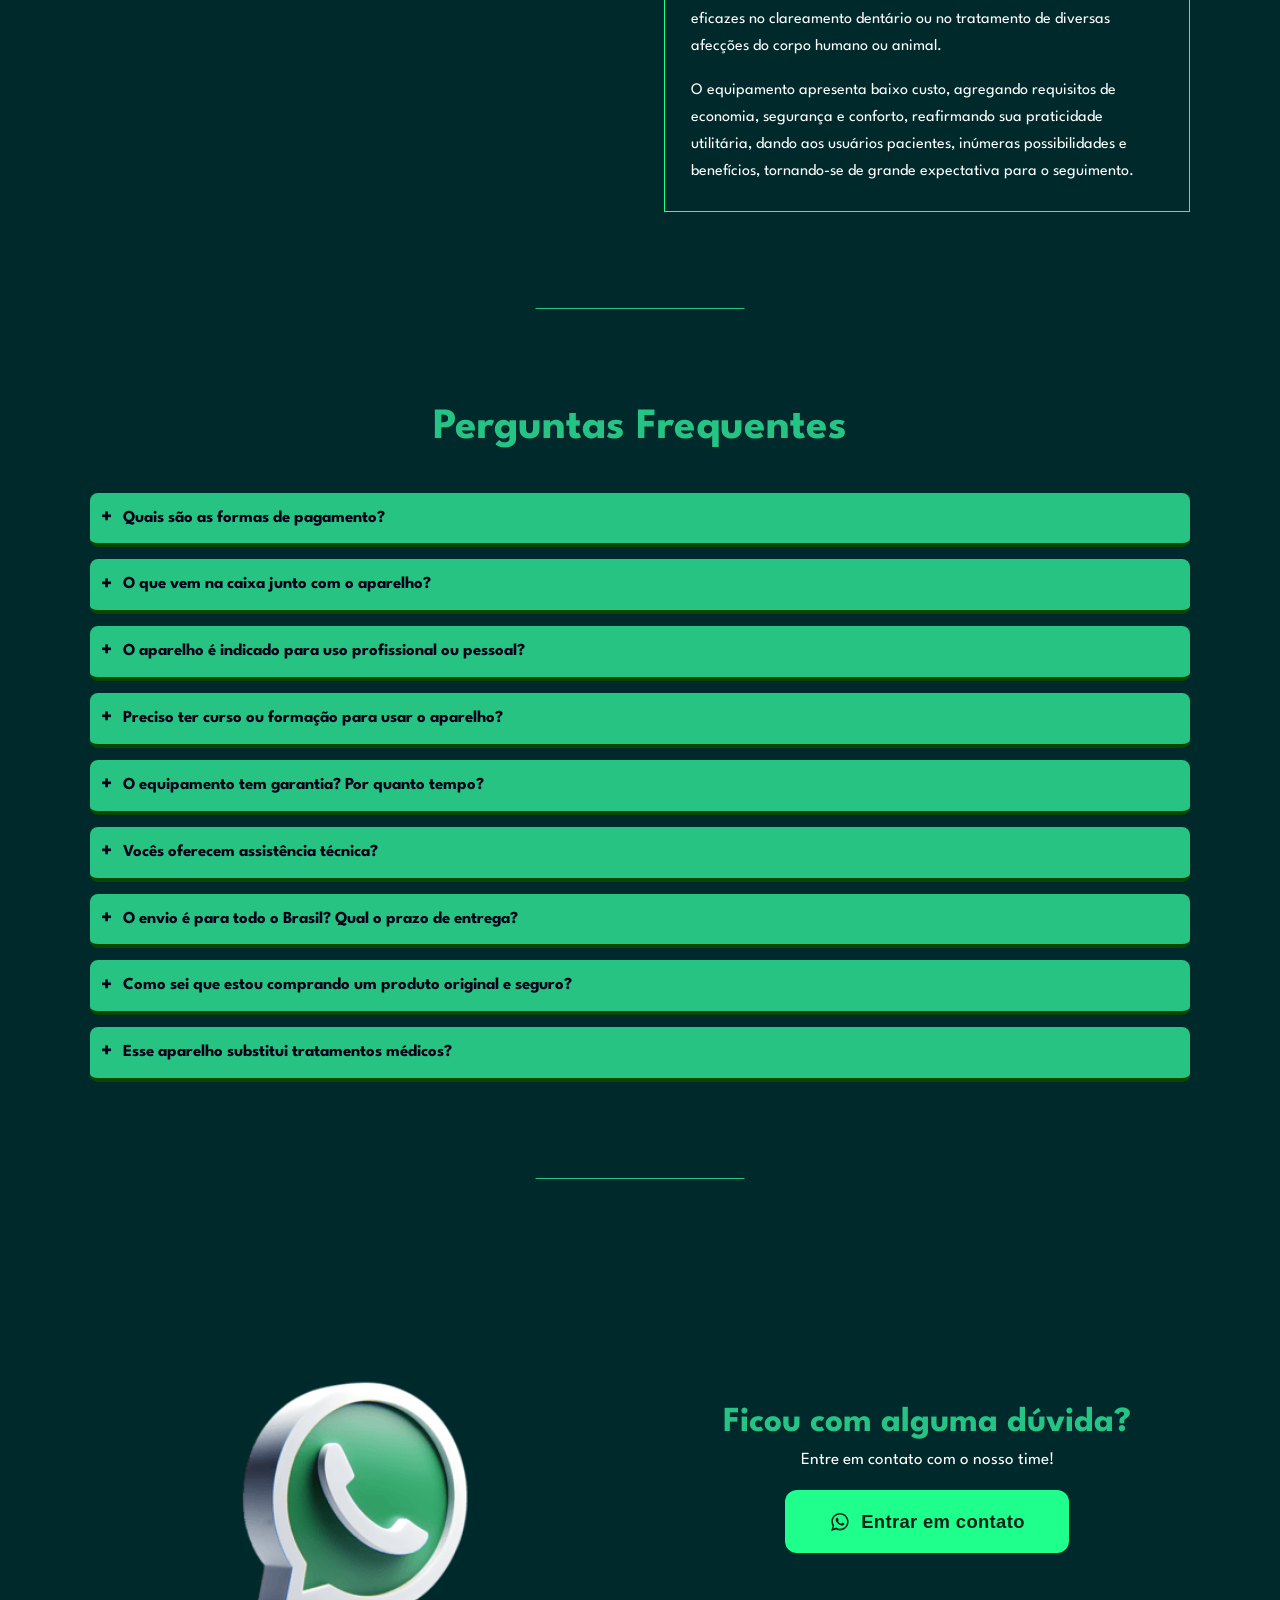
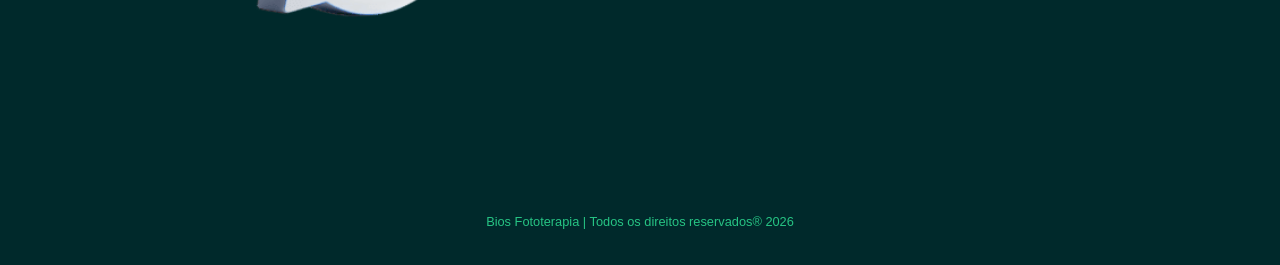
==== commit aa3613ba: "Ícone 3D do WhatsApp local e ajuste de tamanho Co-Authored-By: Claude Sonnet 5.5 <noreply@anthropic." ====
--- a/index.html
+++ b/index.html
@@ -470,7 +470,7 @@
     <section class="section contact">
       <div class="wrap contact__grid reveal">
         <div class="contact__img">
-          <img src="https://drluisaugustoc.com.br/wp-content/uploads/2025/04/whatsapp.webp" alt="Ícone do WhatsApp" loading="lazy" />
+          <img src="assets/img/3dWhatsApp.png" width="360" height="360" alt="Ícone do WhatsApp" loading="lazy" />
         </div>
         <div class="contact__body">
           <h2>Ficou com alguma dúvida?</h2>
--- a/css/styles.css
+++ b/css/styles.css
@@ -359,7 +359,7 @@
 /* ---- Contato final -------------------------------- */
 .contact__grid { display: grid; gap: clamp(20px, 4vw, 48px); align-items: center; text-align: center; }
 @media (min-width: 760px) { .contact__grid { grid-template-columns: repeat(2, minmax(0, 1fr)); } }
-.contact__img img { width: 100%; max-width: 340px; margin-inline: auto; }
+.contact__img img { width: 100%; max-width: 408px; margin-inline: auto; }
 .contact h2 { color: var(--green); font-size: clamp(1.7rem, 3.4vw, 2.2rem); margin-bottom: 6px; }
 .contact__body p { font-family: var(--font-head); color: #fff; margin-bottom: 16px; }
 .contact .btn {
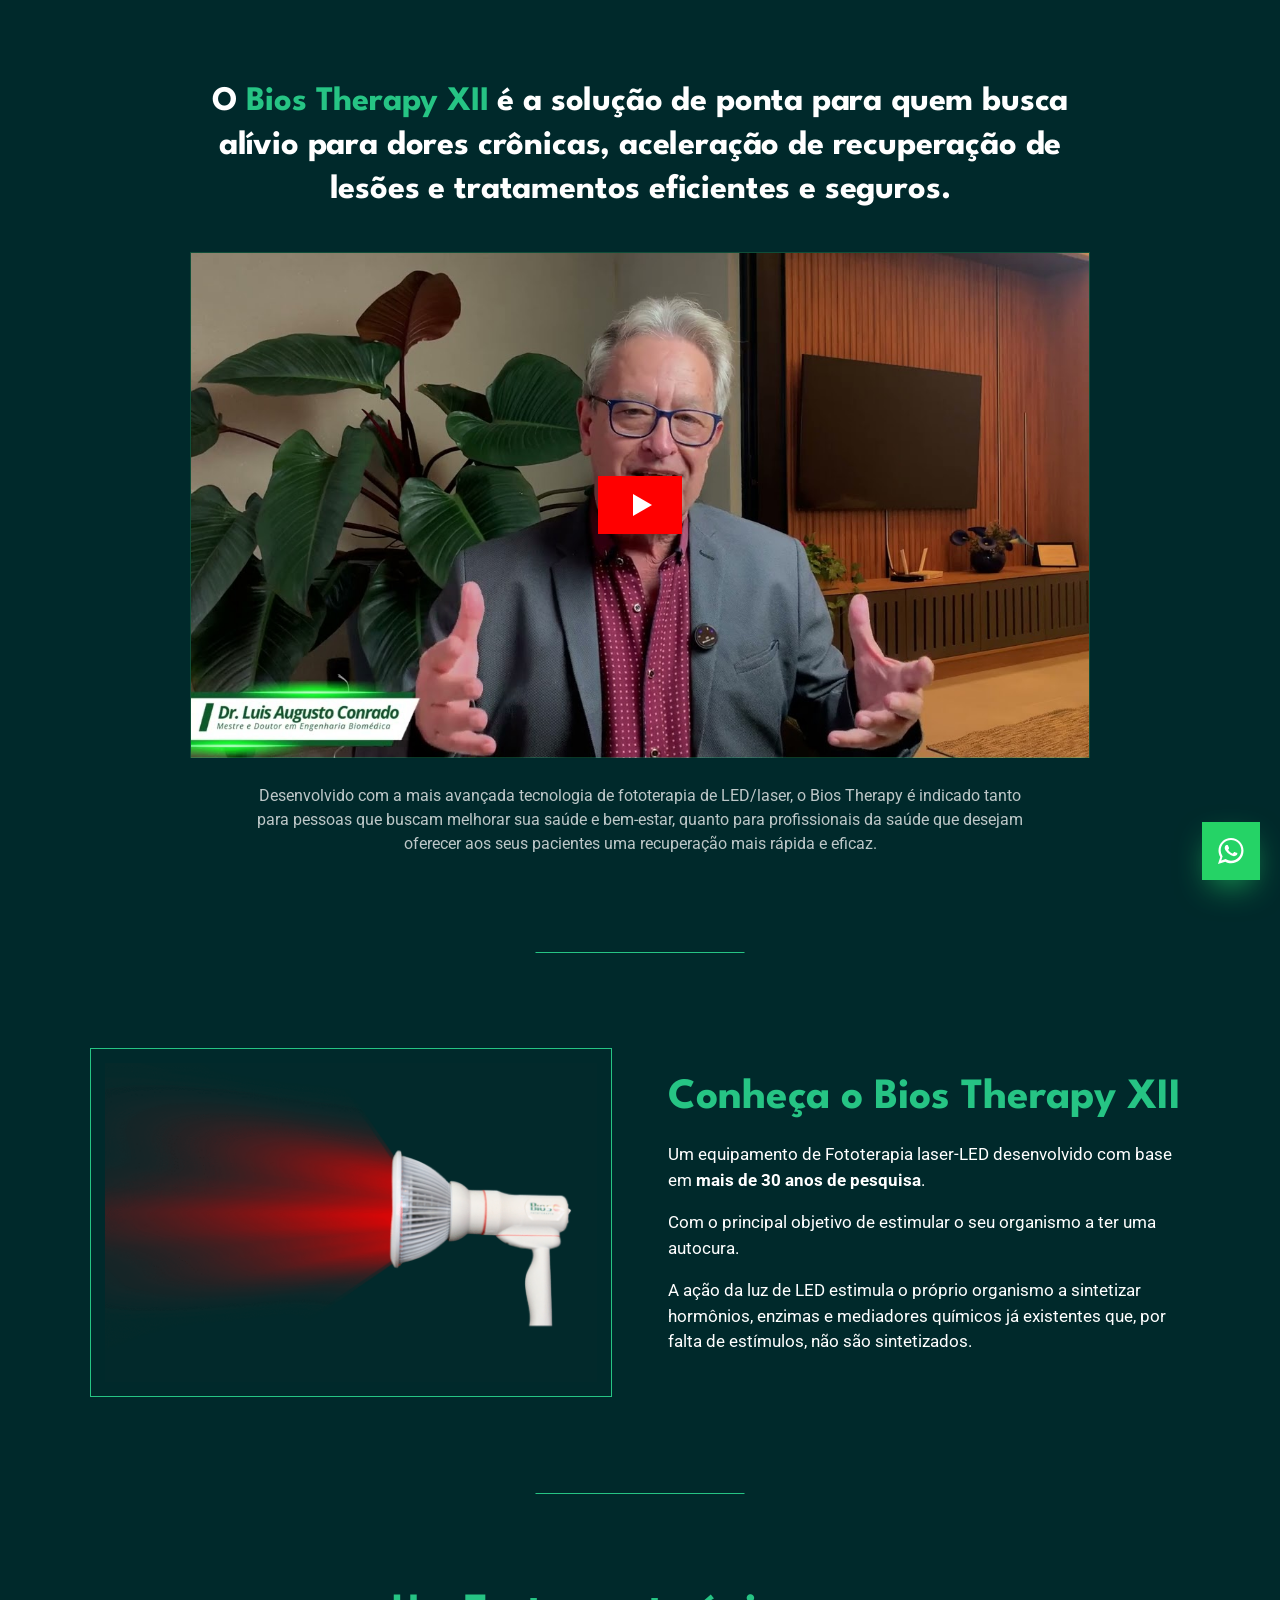
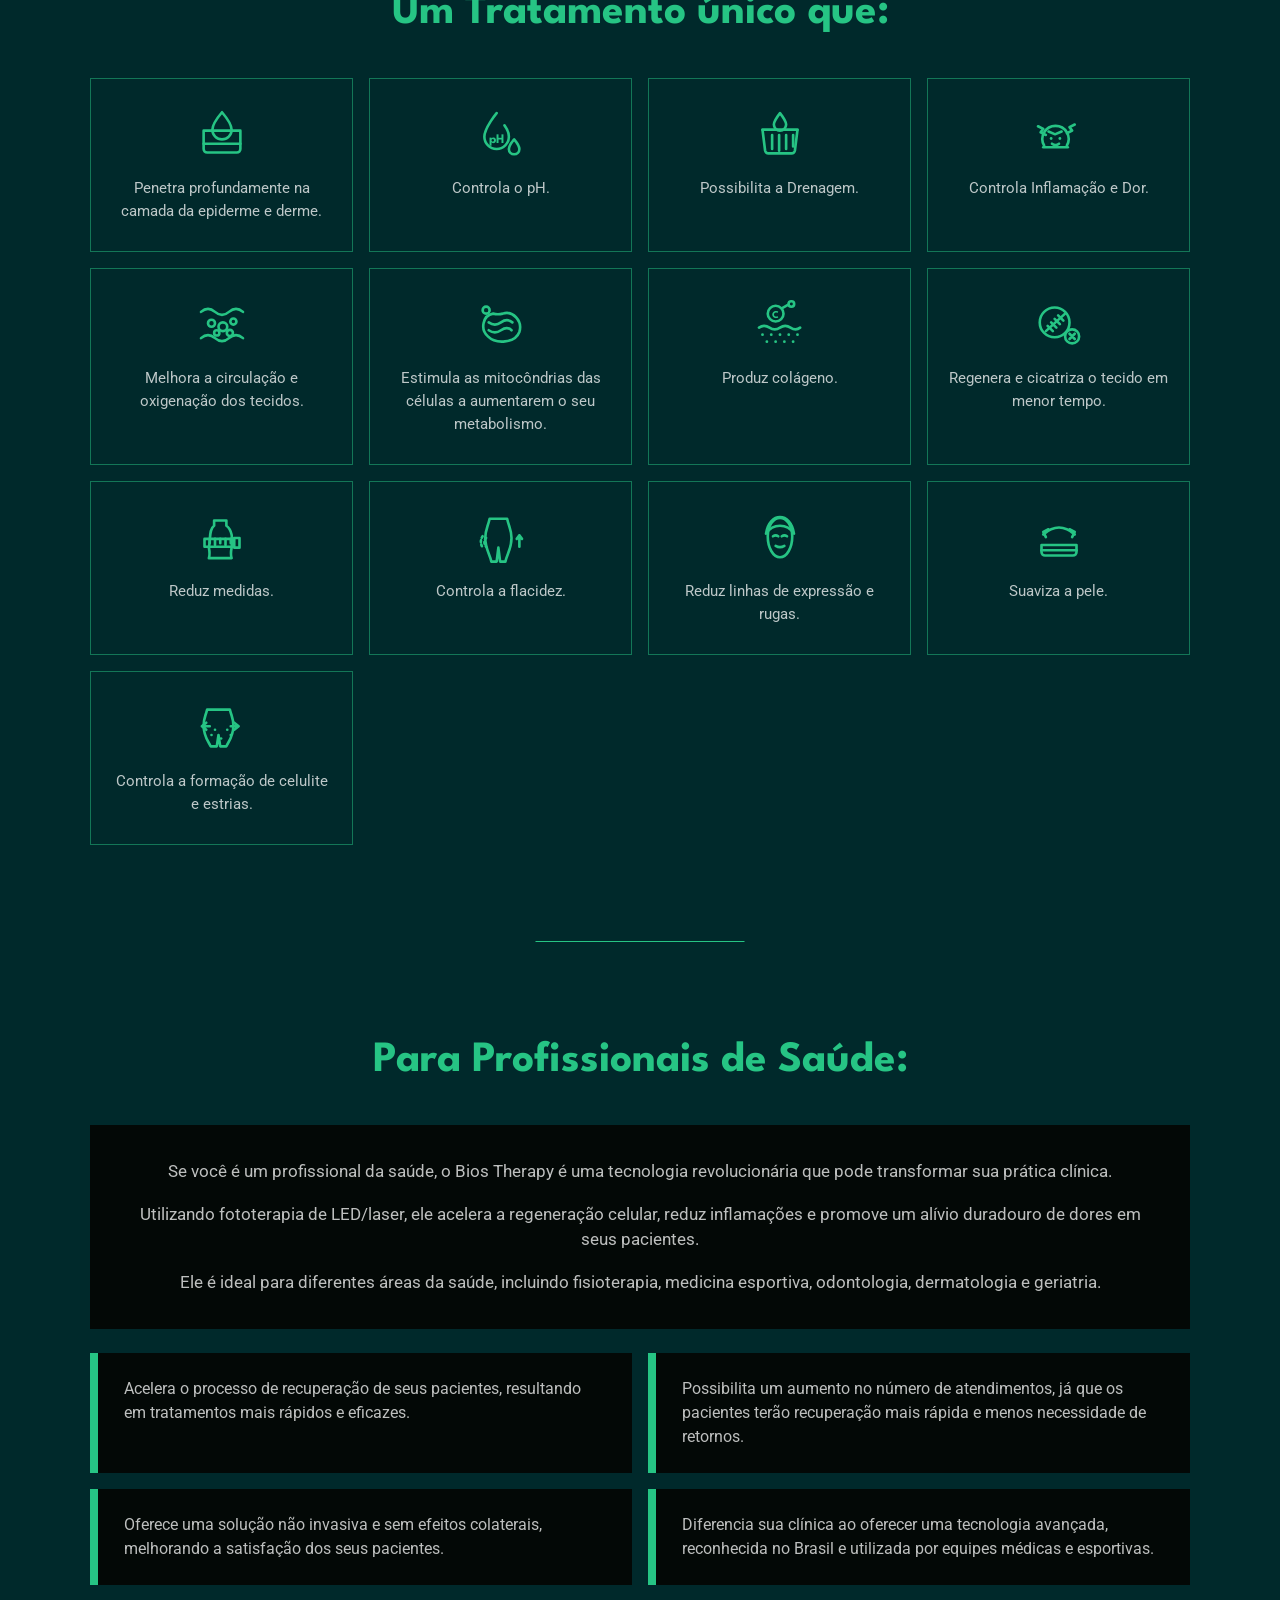
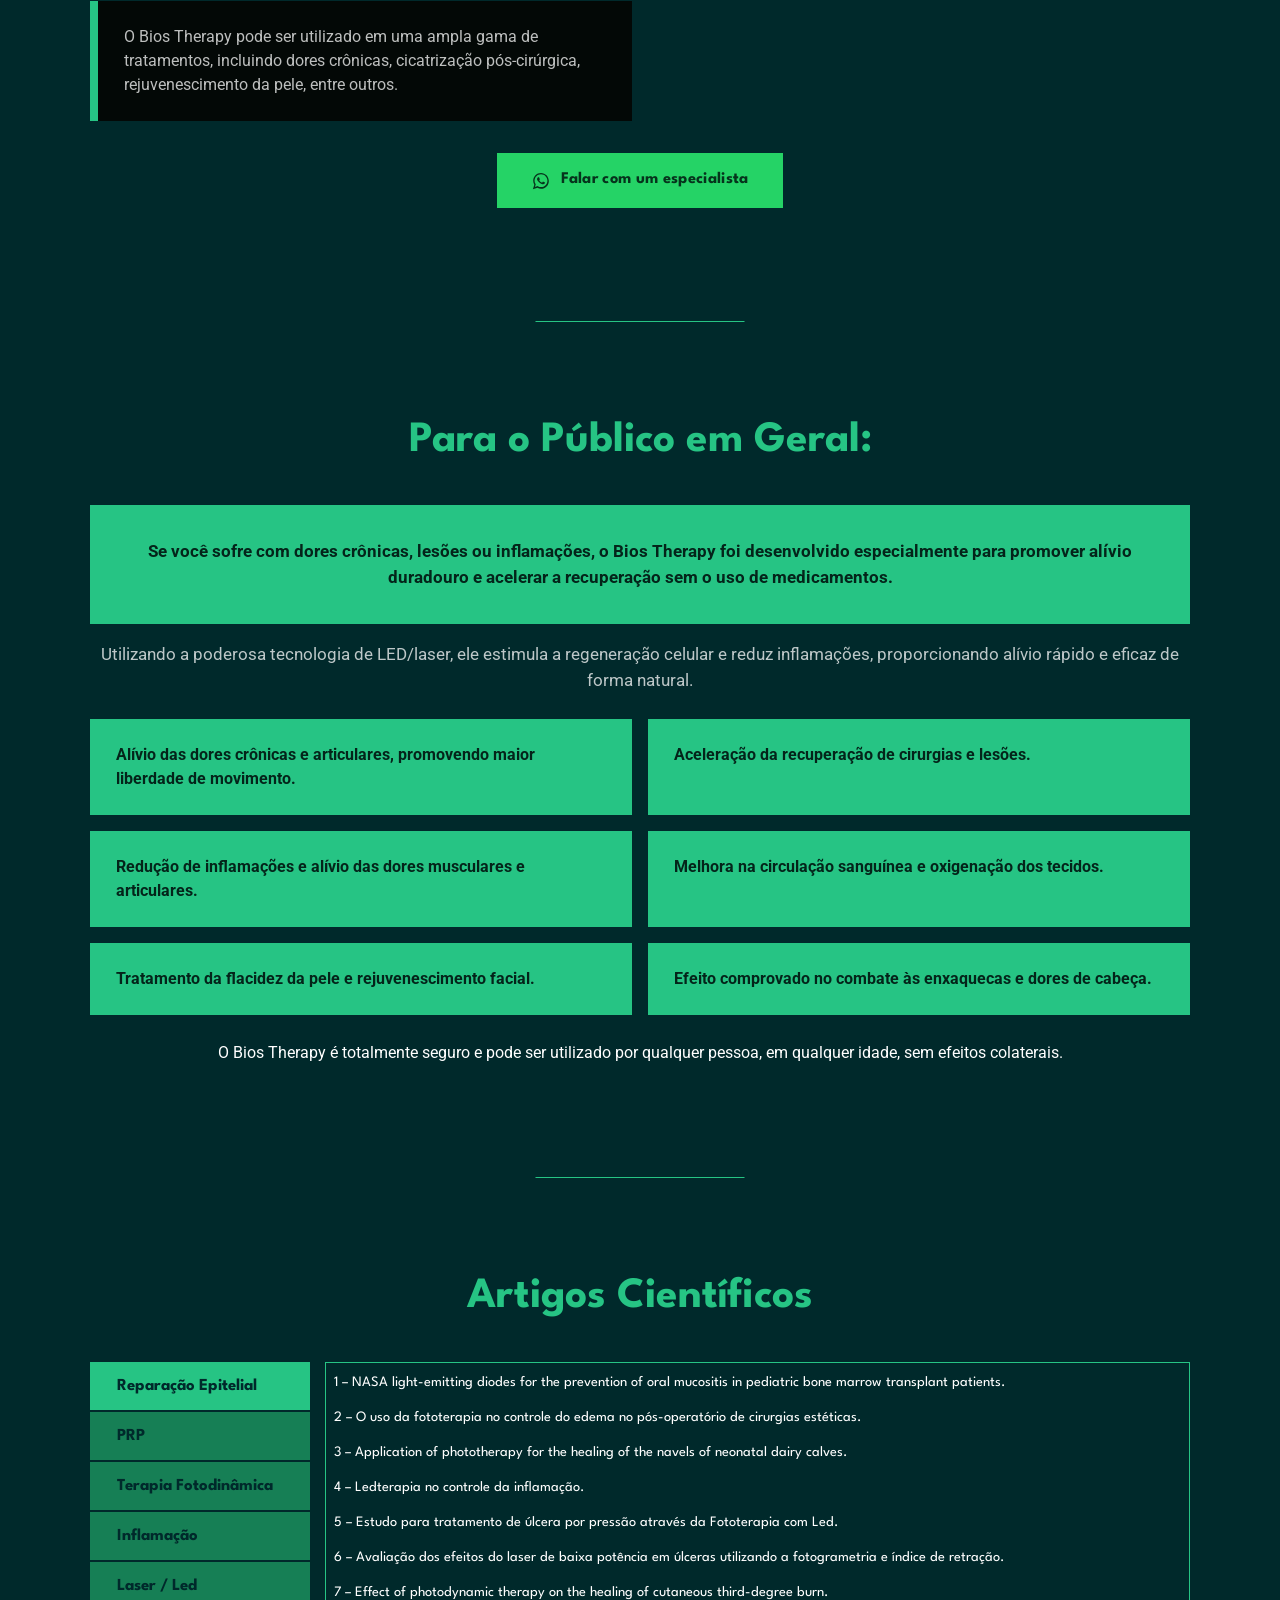
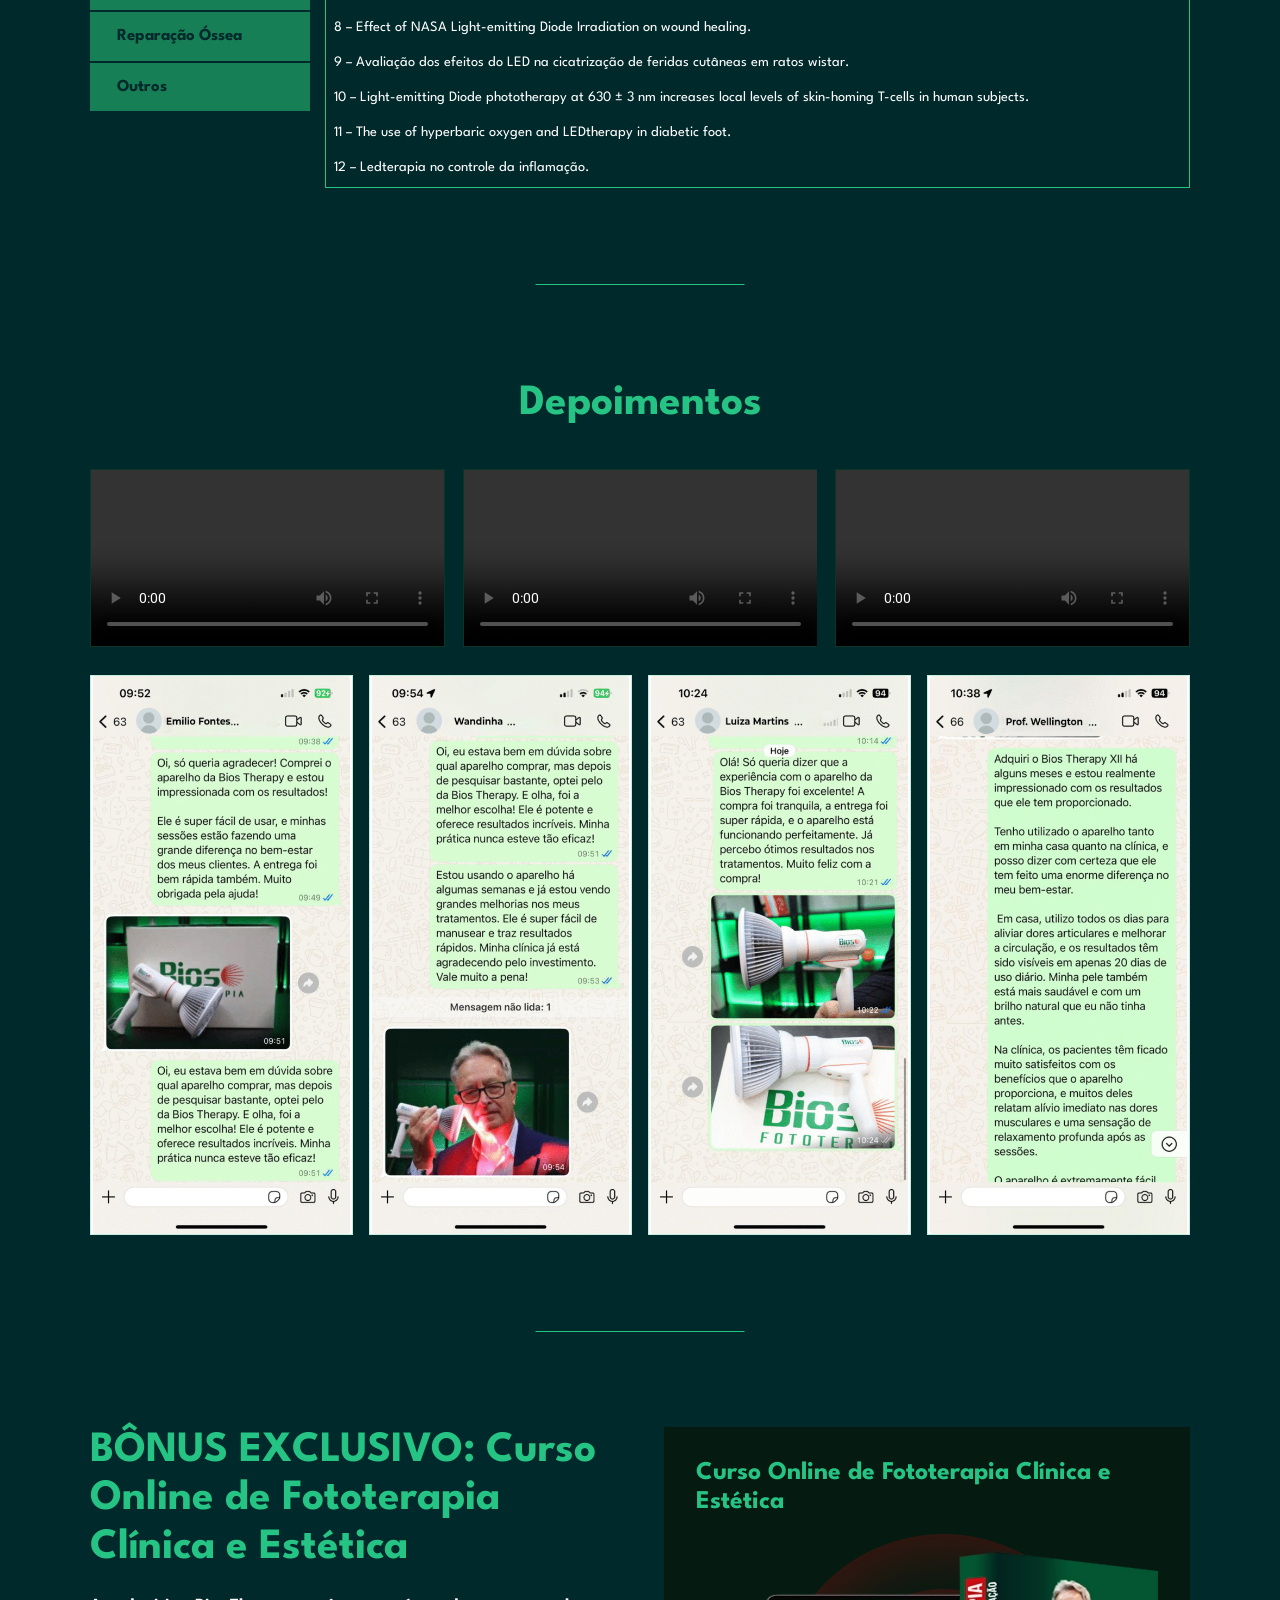
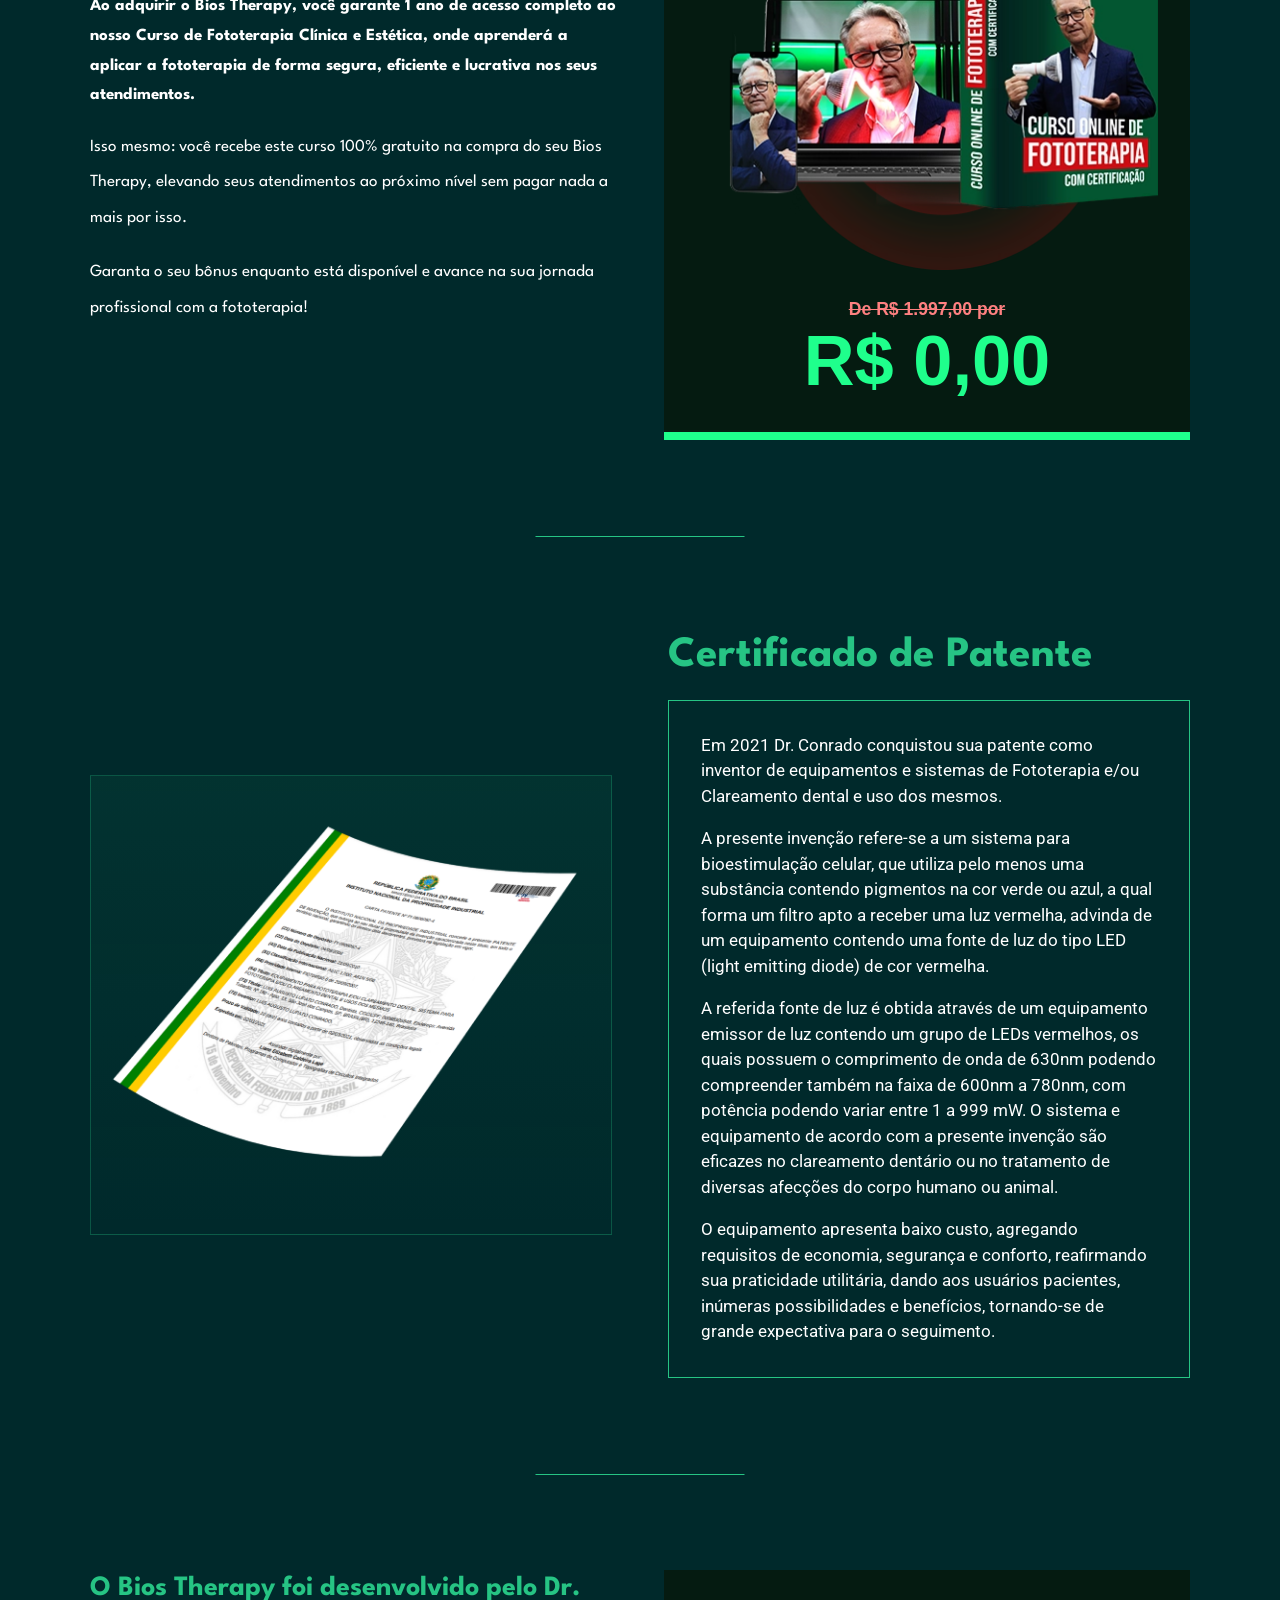
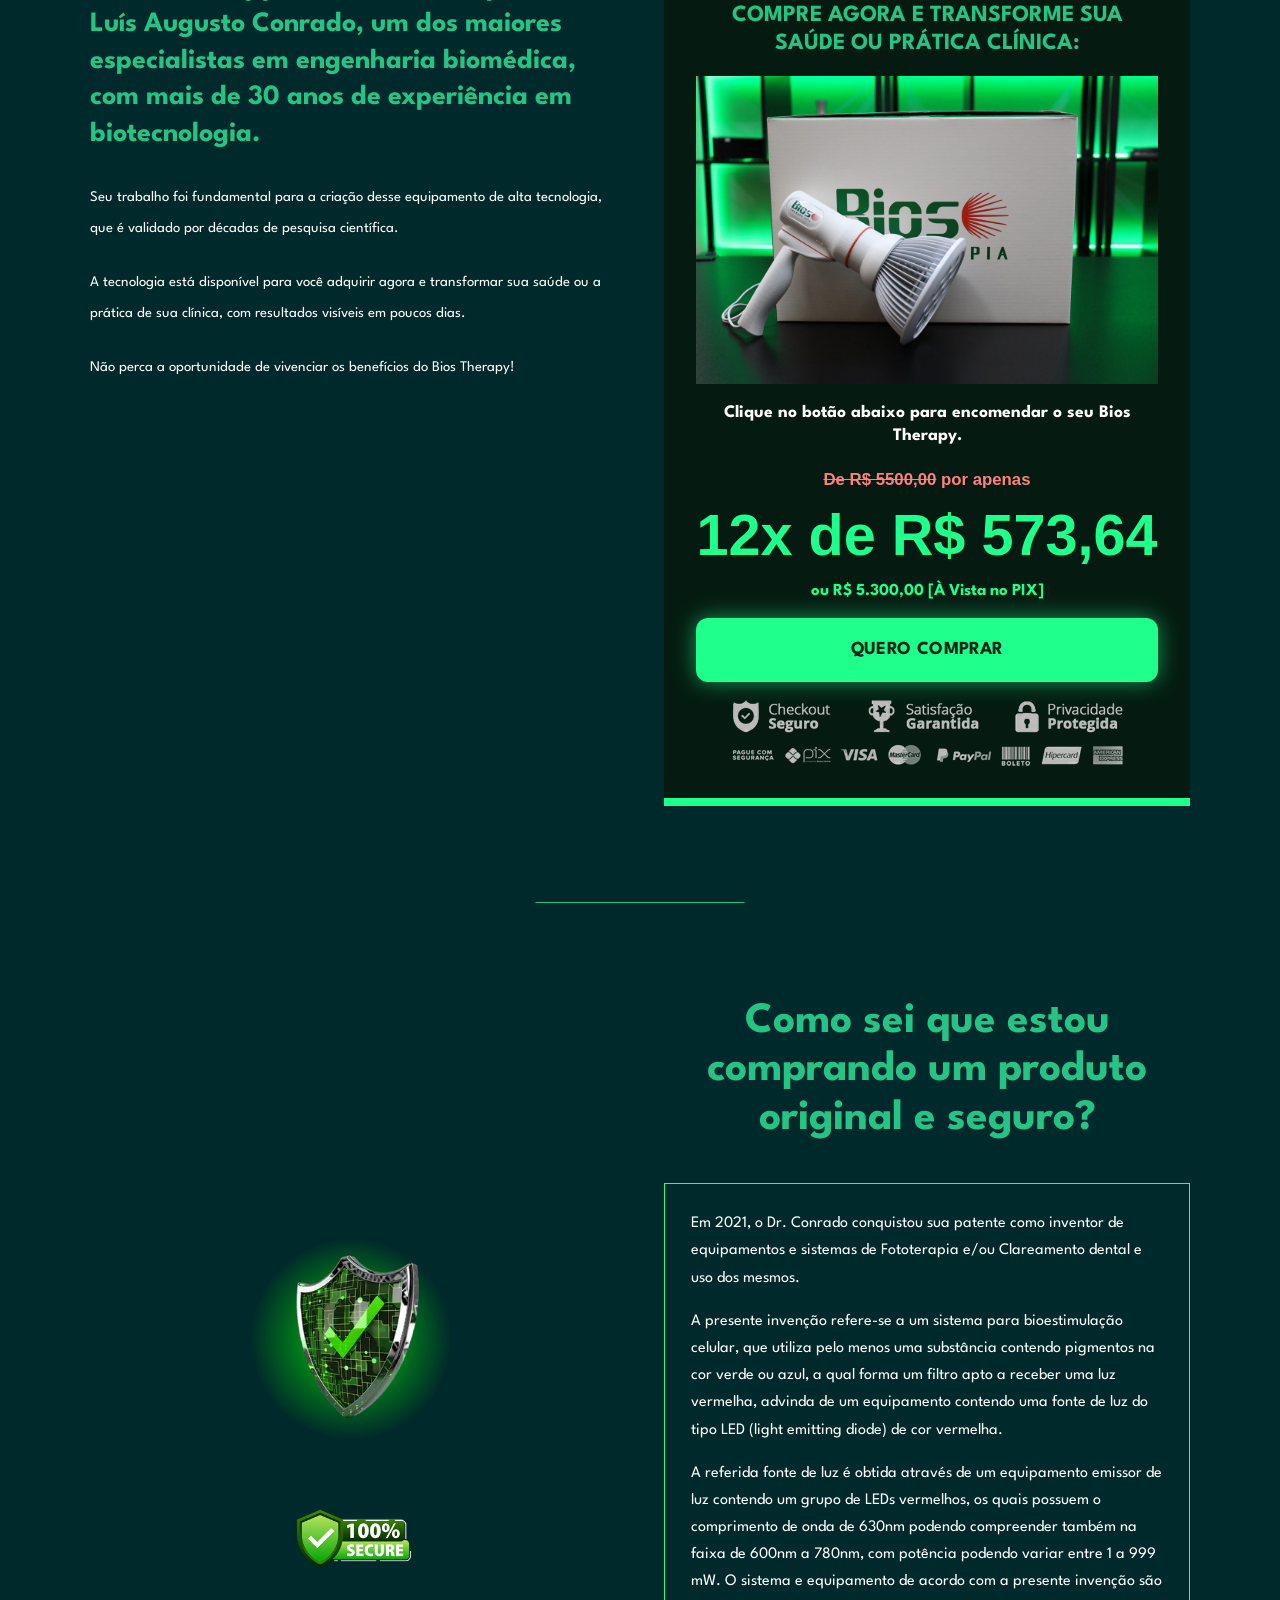
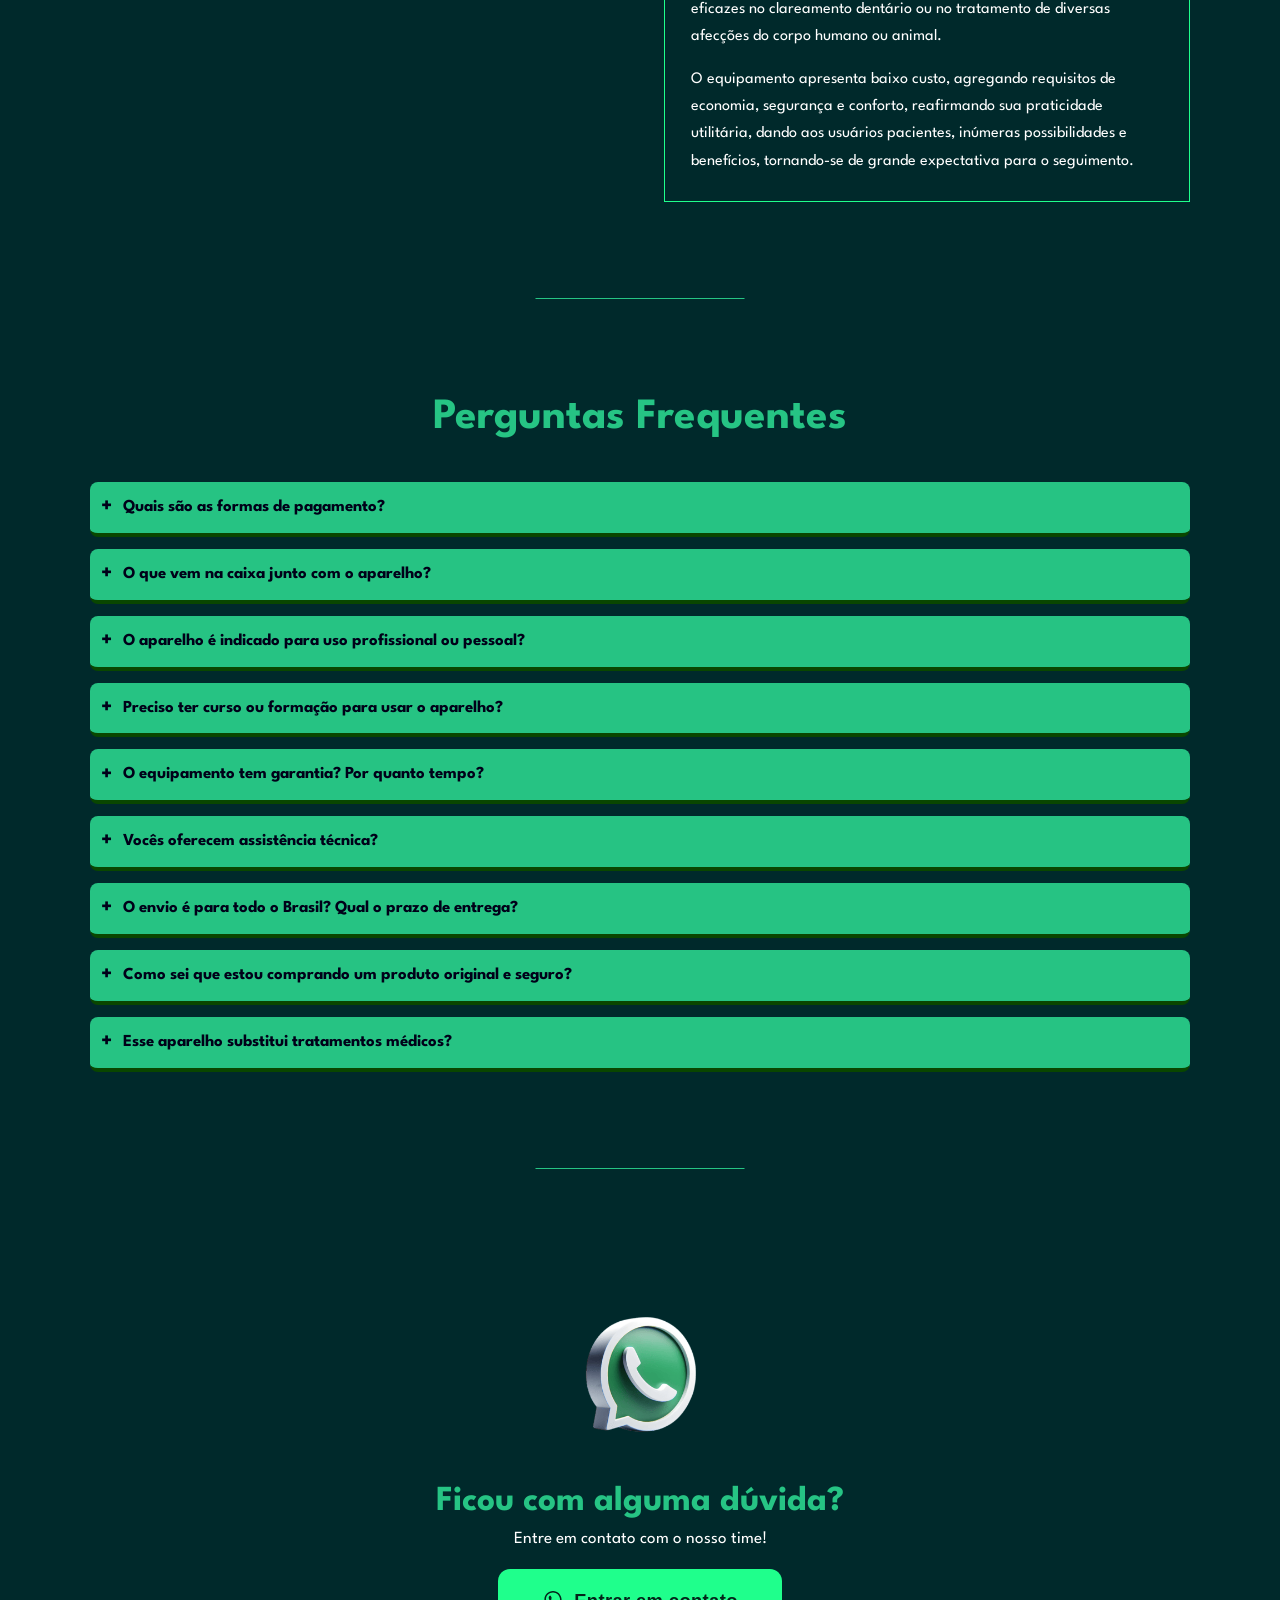
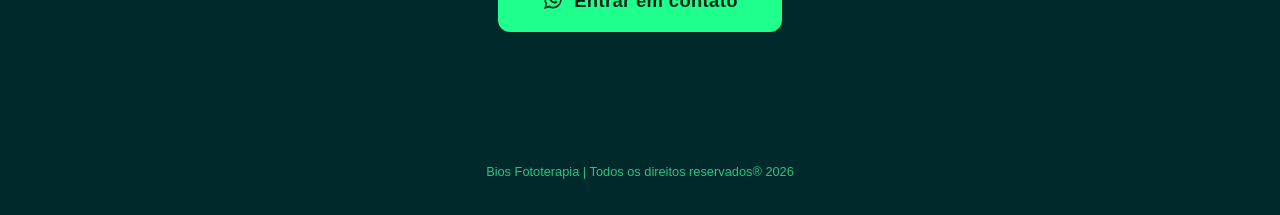
==== commit cd244688: "Contato em coluna única, selos e vídeos de depoimento locais Co-Authored-By: Claude Sonnet 5.5 <nore" ====
--- a/index.html
+++ b/index.html
@@ -357,9 +357,9 @@
       <div class="wrap">
         <h2 class="h-section reveal">Depoimentos</h2>
         <div class="testi-videos reveal">
-          <video controls preload="metadata" playsinline src="https://drluisaugustoc.com.br/wp-content/uploads/2025/07/Depoimento_001.mp4" aria-label="Depoimento 1"></video>
-          <video controls preload="metadata" playsinline src="https://drluisaugustoc.com.br/wp-content/uploads/2025/07/Depoimento002.mp4" aria-label="Depoimento 2"></video>
-          <video controls preload="metadata" playsinline src="https://drluisaugustoc.com.br/wp-content/uploads/2025/07/Depoimento003.mp4" aria-label="Depoimento 3"></video>
+          <video controls preload="metadata" playsinline src="assets/video/depoimento-1.mp4" aria-label="Depoimento 1"></video>
+          <video controls preload="metadata" playsinline src="assets/video/depoimento-2.mp4" aria-label="Depoimento 2"></video>
+          <video controls preload="metadata" playsinline src="assets/video/depoimento-3.mp4" aria-label="Depoimento 3"></video>
         </div>
         <div class="testi-shots reveal">
           <img src="assets/img/Dep01.png" width="473" height="1024" alt="Depoimento de cliente via WhatsApp — resultados com o Bios Therapy" loading="lazy" />
@@ -424,7 +424,7 @@
           <p class="installments">12x de R$ 573,64</p>
           <p class="cash">ou R$ 5.300,00 [À Vista no PIX]</p>
           <a class="btn btn--lg" href="https://bios-fototerapia.pay.yampi.com.br/r/IZKE2UZZ4H" target="_blank" rel="noopener">QUERO COMPRAR</a>
-          <img class="buy__trust" src="https://drluisaugustoc.com.br/wp-content/uploads/2025/04/seguran195135a.webp" alt="Checkout seguro, satisfação garantida, privacidade protegida. Formas de pagamento: Pix, Visa, Mastercard, PayPal, boleto, Hipercard." loading="lazy" />
+          <img class="buy__trust" src="assets/img/selos-pagamento.webp" alt="Checkout seguro, satisfação garantida, privacidade protegida. Formas de pagamento: Pix, Visa, Mastercard, PayPal, boleto, Hipercard." loading="lazy" />
         </div>
       </div>
     </section>
--- a/css/styles.css
+++ b/css/styles.css
@@ -357,9 +357,8 @@
 .faq__a > div { padding: 0 20px 18px 40px; color: #00140f; font-size: .98rem; }
 
 /* ---- Contato final -------------------------------- */
-.contact__grid { display: grid; gap: clamp(20px, 4vw, 48px); align-items: center; text-align: center; }
-@media (min-width: 760px) { .contact__grid { grid-template-columns: repeat(2, minmax(0, 1fr)); } }
-.contact__img img { width: 100%; max-width: 408px; margin-inline: auto; }
+.contact__grid { display: grid; gap: 18px; justify-items: center; text-align: center; }
+.contact__img img { width: 100%; max-width: 200px; margin-inline: auto; }
 .contact h2 { color: var(--green); font-size: clamp(1.7rem, 3.4vw, 2.2rem); margin-bottom: 6px; }
 .contact__body p { font-family: var(--font-head); color: #fff; margin-bottom: 16px; }
 .contact .btn {
